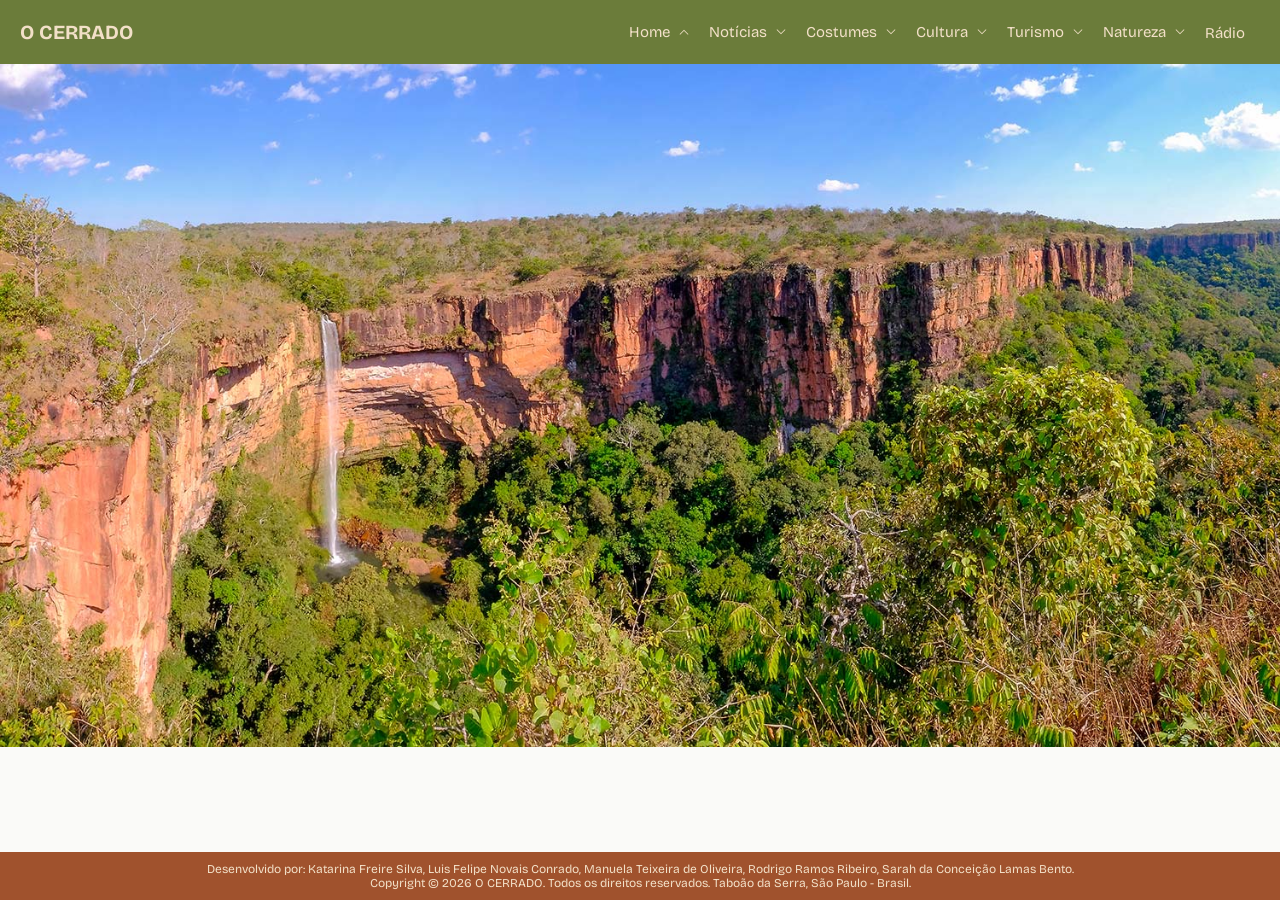
==== index.html @ b0bc5bcd "Dei um nome para o site." ====
<!DOCTYPE html>
<html lang="en">
<head>
    <meta charset="UTF-8">
    <meta name="viewport" content="width=device-width, initial-scale=1.0">
    <link rel="stylesheet" href="https://fonts.googleapis.com/css2?family=Material+Symbols+Outlined:opsz,wght,FILL,GRAD@20..48,100..700,0..1,-50..200&icon_names=keyboard_arrow_down" />
    <link rel="stylesheet" href="style.css">
    <title>O CERRADO</title>
</head>
<body> 
    <header>
        <h1>O CERRADO</h1>
        <nav>            
            <div class="nav-item dropdown">
                <button class="dropdown-toggle">
                    Home <span class="material-symbols-outlined"> keyboard_arrow_down </span>
                </button>
                <div class="dropdown-menu">
                    <a href="./index.html#home-centroOeste">Centro-Oeste</a>
                    <a href="./index.html#home-historia">História</a>
                    <a href="./index.html#home-curiosidades">Curiosidades</a>
                    <a href="./index.html#home-grandesNomes">Grandes Nomes</a>
                </div>
            </div>

            <div class="nav-item dropdown">
                <button class="dropdown-toggle">
                    Notícias <span class="material-symbols-outlined"> keyboard_arrow_down </span>
                </button>
                <div class="dropdown-menu">
                    <a href="./html/noticias.html#noticias-politica">Política</a>
                    <a href="./html/noticias.html#noticias-economia">Economia</a>
                    <a href="./html/noticias.html#noticias-meioAmbiente">Meio Ambiente</a>
                    <a href="./html/noticias.html#noticias-agropecuaria">Agropecuária</a>
                </div>
            </div>

            <div class="nav-item dropdown">
                <button class="dropdown-toggle">
                    Costumes <span class="material-symbols-outlined"> keyboard_arrow_down </span>
                </button>
                <div class="dropdown-menu">
                    <a href="./html/costumes.html#costumes-girias">Gírias Tradicionais</a>
                    <a href="./html/costumes.html#costumes-lingua">Influências Linguísticas</a>
                    <a href="./html/costumes.html#costumes-festas">Festas Tradicionais</a>
                    <a href="./html/costumes.html#costumes-religiao">Religião</a>
                    <a href="./html/costumes.html#costumes-esporte">Esporte</a>
                </div>
            </div>

            <div class="nav-item dropdown">
                <button class="dropdown-toggle">
                    Cultura <span class="material-symbols-outlined"> keyboard_arrow_down </span>
                </button>
                <div class="dropdown-menu">
                    <a href="./html/cultura.html#cultura-musica">Música</a>
                    <a href="./html/cultura.html#cultura-danca">Danças Típicas</a>
                    <a href="./html/cultura.html#cultura-gastronomia">Gastronomia</a>
                    <a href="./html/cultura.html#cultura-artesanato">Artesanato</a>
                    <a href="./html/cultura.html#cultura-literatura">Literatura</a>
                    <a href="./html/cultura.html#cultura-folclore">Folclore e Lendas</a>
                </div>
            </div>

            <div class="nav-item dropdown">
                <button class="dropdown-toggle">
                    Turismo <span class="material-symbols-outlined"> keyboard_arrow_down </span>
                </button>
                <div class="dropdown-menu">
                    <a href="./html/turismo.html#turismo-roteiros">Roteiros</a>
                    <a href="./html/turismo.html#turismo-hospedagem">Hospedagem</a>
                    <a href="./html/turismo.html#turismo-eventos">Eventos</a>
                </div>
            </div>

            <div class="nav-item dropdown">
                <button class="dropdown-toggle">
                    Natureza <span class="material-symbols-outlined"> keyboard_arrow_down </span>
                </button>
                <div class="dropdown-menu align-right">
                    <a href="./html/natureza.html#natureza-fauna">Fauna</a>
                    <a href="./html/natureza.html#natureza-flora">Flora</a>
                    <a href="./html/natureza.html#natureza-parques">Parques e Reservas</a>
                    <a href="./html/natureza.html#natureza-preservacao">Preservação</a>
                </div>
            </div>

            <div class="nav-item">
                <a href="./html/radio.html#radio">Rádio</a>
            </div>
        </nav>
    </header>

    <img src="./image/abertura-home.jpg" class="abertura-home">
    

    <audio id="audio-player"></audio>

    <footer>
        
        <p>
            Desenvolvido por: Katarina Freire Silva, Luis Felipe Novais Conrado, Manuela Teixeira de Oliveira, Rodrigo Ramos Ribeiro, Sarah da Conceição Lamas Bento.
        </p>
        <p>
            Copyright © 2026 O CERRADO. Todos os direitos reservados. Taboão da Serra, São Paulo - Brasil.
        </p>
    </footer>
</body>
</html>
<script src="script.js"></script>
---- style.css ----
@import url('https://fonts.googleapis.com/css2?family=Bricolage+Grotesque:opsz,wght@12..96,200..800&display=swap');
.bricolage-grotesque {
  font-family: "Bricolage Grotesque", sans-serif;
  font-optical-sizing: auto;
  font-style: normal;
  font-variation-settings:
    "wdth" 100;
}


/* ================================================================
   PALETA DE CORES — SITE DO CENTRO-OESTE
   ================================================================ */

:root {
    --cor-siena:        #A0522D;
    --cor-terracota:    #C1440E;
    --cor-ocre:         #C8923A;
    --cor-mostarda:     #D4A017;
    --cor-areia:        #F2E0C8;

    --cor-verde-oliva:  #6B7C3A;
    --cor-verde-musgo:  #4A5E2F;
    --cor-verde-claro:  #8FA84E;
    --cor-verde-menta:  #C5D89A;

    --cor-azul-ceu:     #4A90C4;
    --cor-azul-profundo:#2C6A9A;
    --cor-azul-claro:   #A8D4F0;
    --cor-azul-mist:    #D6ECFA;

    --cor-laranja:      #E8732A;
    --cor-laranja-suave:#F0A56A;
    --cor-amarelo:      #F5C400;
    --cor-amarelo-palha:#FAE29A;

    --cor-texto-escuro: #1E1E1E;
    --cor-texto-medio:  #4A4A4A;
    --cor-texto-suave:  #7A7A7A;
    --cor-fundo-neutro: #FAFAF8;
    --cor-divisor:      #E0D5C5;
}


/* ------------------- CSS Geral para o site do Centro-Oeste ------------------*/

* {
    margin: 0;
    padding: 0;
    border: 0;
    box-sizing: border-box;
    font-family: "Bricolage Grotesque", sans-serif;
}

.material-symbols-outlined {
    font-variation-settings:
        'FILL' 0,
        'wght' 200,
        'GRAD' 0,
        'opsz' 30;
    font-size: 20px;
    transition: transform 0.25s ease;
    vertical-align: middle;
}

html, body {
    min-height: 100%;
}

body {
    display: flex;
    flex-direction: column;
    min-height: 100vh;
    background-color: var(--cor-fundo-neutro);
    color: var(--cor-texto-escuro);
}

/* Header e Footer */

header {
    display: flex;
    flex-direction: row;
    padding: 20px;
    background-color: var(--cor-verde-oliva);
    justify-content: space-between;
    position: relative;
}

footer {
    display: flex;
    flex-direction: column;
    align-items: center;
    background-color: var(--cor-siena);
    color: var(--cor-areia);
    padding: 10px;
    width: 100%;
    font-size: 12px;
    margin-top: auto;
}

/* Estilização de tags padrão */

a {
    text-decoration: none;
    font-size: 15px;
    margin-inline-end: 15px;
    color: var(--cor-areia);
}

h1 {
    font-size: 20px;
    color: var(--cor-areia);
}

/* Nav */

nav {
    display: flex;
    flex-direction: row;
    align-items: center;
}

.nav-item {
    position: relative;
}

.dropdown-toggle {
    background: none;
    cursor: pointer;
    text-decoration: none;
    font-size: 15px;
    margin-inline-end: 15px;
    font-family: inherit;
    color: var(--cor-areia);
    display: flex;
    align-items: center;
    gap: 4px;
}


/* Gira ao passar o mouse */
.dropdown:hover .dropdown-toggle .material-symbols-outlined {
    transform: rotate(180deg);
}

/* Gira ao clicar (classe adicionada pelo JS) */
.dropdown.active .dropdown-toggle .material-symbols-outlined {
    transform: rotate(180deg);
}

.dropdown.pagina-atual .dropdown-toggle .material-symbols-outlined {
    transform: rotate(180deg);
}

/* Menu suspenso */

.dropdown-menu {
    display: flex;
    flex-direction: column;
    position: absolute;
    top: 100%;
    left: 0;
    background-color: var(--cor-fundo-neutro);
    min-width: 200px;
    box-shadow: 0 4px 8px rgba(0, 0, 0, 0.15);
    border-radius: 4px;
    overflow: hidden;
    z-index: 10;
    opacity: 0;
    visibility: hidden;
    transform: translateY(-10px);
    transition: opacity 0.3s ease, transform 0.3s ease, visibility 0.3s;
}

.dropdown.active .dropdown-menu,
.dropdown:hover .dropdown-menu {
    opacity: 1;
    visibility: visible;
    transform: translateY(0);
}

.dropdown-menu a {
    color: var(--cor-texto-escuro);
    padding: 10px 15px;
    margin-inline-end: 0;
    font-size: 14px;
    transition: background-color 0.2s ease;
}

.dropdown-menu a:hover {
    background-color: var(--cor-verde-menta);
    color: var(--cor-verde-musgo);
}

.dropdown-menu.align-right {
    left: auto;
    right: 0;
}


/* ------------------------------ CSS DO TURISMO ------------------------------*/

section {
    width: 90%;
    align-items: center;
    margin: 0 auto;
}

#map {
    width: 100%;
    height: 400px;
    border-radius: 8px;
    margin-block: 20px;
    z-index: 0;
}

.map-search {
    display: flex;
    gap: 10px;
    margin-block: 15px;
}

.map-search input {
    flex: 1;
    padding: 10px;
    border: 1px solid var(--cor-divisor);
    border-radius: 6px;
    font-size: 14px;
    background-color: var(--cor-fundo-neutro);
    color: var(--cor-texto-escuro);
}

.map-search button {
    padding: 10px 20px;
    background-color: var(--cor-verde-claro);
    color: var(--cor-fundo-neutro);
    border-radius: 6px;
    cursor: pointer;
    font-weight: bold;
    transition: background-color 0.2s ease;
}

.map-search button:hover {
    background-color: var(--cor-verde-musgo);
}

.destinos-grid {
    display: grid;
    grid-template-columns: repeat(auto-fit, minmax(220px, 1fr));
    gap: 20px;
    margin-block: 20px;
}

.destino-card {
    cursor: pointer;
    border-radius: 8px;
    overflow: hidden;
    box-shadow: 0 2px 6px rgba(0, 0, 0, 0.15);
    transition: transform 0.2s ease, box-shadow 0.2s ease;
    background-color: var(--cor-fundo-neutro);
}

.destino-card:hover {
    transform: translateY(-4px);
    box-shadow: 0 6px 12px rgba(0, 0, 0, 0.2);
}

.destino-card img {
    width: 100%;
    height: 130px;
    object-fit: cover;
    display: block;
}

.destino-info {
    padding: 10px 12px;
}

.destino-info h4 {
    font-size: 15px;
    margin-bottom: 4px;
    color: var(--cor-texto-escuro);
}

.destino-info p {
    font-size: 13px;
    color: var(--cor-texto-medio);
}

.destino-card.active {
    outline: 3px solid var(--cor-laranja);
}


/* ------------------------------- CSS DO RÁDIO -------------------------------*/

#radio {
    text-align: center;
}

.radio-layout {
    display: flex;
    flex-direction: row;
    align-items: flex-start;
    justify-content: center;
    gap: 40px;
    margin-block: 30px;
    flex-wrap: wrap;
}

.radio-player {
    display: flex;
    flex-direction: column;
    align-items: center;
    gap: 20px;
    flex: 1 1 350px;
}

.disco-wrapper {
    width: 550px;
    height: 550px;
    display: flex;
    align-items: center;
    justify-content: center;
}

.disco {
    width: 500px;
    height: 500px;
    border-radius: 50%;
    background: repeating-radial-gradient(
        circle,
        #222 1.5px,
        #222 4px,
        #444 5px,
        #222 6px
    );
    display: flex;
    align-items: center;
    justify-content: center;
    box-shadow: 0 4px 15px rgba(0, 0, 0, 0.3);
    animation: girar 4s linear infinite;
    animation-play-state: paused;
}

.disco.tocando {
    animation-play-state: running;
}

.disco-furo {
    width: 30px;
    height: 30px;
    background-color: var(--cor-ocre);
    border-radius: 50%;
    border: 4px solid var(--cor-areia);
}

@keyframes girar {
    from { transform: rotate(0deg); }
    to   { transform: rotate(360deg); }
}

.musica-info h3 {
    font-size: 22px;
    margin-bottom: 5px;
    color: var(--cor-texto-escuro);
}

.musica-info p {
    font-size: 14px;
    color: var(--cor-texto-medio);
}

.player-controls {
    display: flex;
    gap: 15px;
    align-items: center;
}

.player-controls button {
    background-color: var(--cor-verde-oliva);
    color: var(--cor-areia);
    border-radius: 50%;
    width: 50px;
    height: 50px;
    font-size: 18px;
    cursor: pointer;
    transition: background-color 0.2s ease;
}

.player-controls button:hover {
    background-color: var(--cor-verde-musgo);
}

#btn-play {
    width: 60px;
    height: 60px;
    font-size: 22px;
    background-color: var(--cor-laranja);
}

#btn-play:hover {
    background-color: var(--cor-terracota);
}

.progress-container {
    display: flex;
    align-items: center;
    gap: 10px;
    width: 100%;
    max-width: 400px;
}

.progress-container input[type="range"] {
    flex: 1;
    cursor: pointer;
    accent-color: var(--cor-laranja);
}

.progress-container span {
    font-size: 12px;
    min-width: 35px;
    color: var(--cor-texto-medio);
}

.volume-container {
    display: flex;
    align-items: center;
    gap: 10px;
}

.volume-container input[type="range"] {
    cursor: pointer;
    accent-color: var(--cor-verde-claro);
}

.radio-filtros {
    flex: 1 1 350px;
    max-width: 450px;
}

.filtro-grupo {
    display: flex;
    flex-wrap: wrap;
    gap: 10px;
    align-items: center;
    justify-content: center;
    margin-bottom: 20px;
}

.filtro-grupo select {
    padding: 8px 12px;
    border: 1px solid var(--cor-divisor);
    border-radius: 6px;
    font-size: 14px;
    background-color: var(--cor-fundo-neutro);
    color: var(--cor-texto-escuro);
}

.filtro-grupo button {
    padding: 8px 16px;
    background-color: var(--cor-verde-claro);
    color: var(--cor-fundo-neutro);
    border-radius: 6px;
    cursor: pointer;
    font-weight: bold;
    transition: background-color 0.2s ease;
}

.filtro-grupo button:hover {
    background-color: var(--cor-verde-musgo);
}

.lista-musicas-wrapper {
    max-height: 480px;
    overflow-y: auto;
    border: 1px solid var(--cor-divisor);
    border-radius: 8px;
    padding: 10px;
    scrollbar-width: thin;
    scrollbar-color: var(--cor-ocre) var(--cor-areia);
}

.lista-musicas-wrapper::-webkit-scrollbar {
    width: 8px;
}

.lista-musicas-wrapper::-webkit-scrollbar-track {
    background: var(--cor-areia);
    border-radius: 8px;
}

.lista-musicas-wrapper::-webkit-scrollbar-thumb {
    background-color: var(--cor-ocre);
    border-radius: 8px;
}

#lista-musicas {
    list-style: none;
    display: flex;
    flex-direction: column;
    gap: 8px;
}

#lista-musicas li {
    padding: 12px 15px;
    background-color: var(--cor-areia);
    border-radius: 6px;
    cursor: pointer;
    display: flex;
    justify-content: space-between;
    transition: background-color 0.2s ease;
    font-size: 14px;
    color: var(--cor-texto-escuro);
}

#lista-musicas li:hover {
    background-color: var(--cor-verde-menta);
    color: var(--cor-verde-musgo);
}

#lista-musicas li.tocando-agora {
    background-color: var(--cor-ocre);
    color: var(--cor-fundo-neutro);
    font-weight: bold;
}

.tocando-agora-fixo {
    display: flex;
    align-items: center;
    gap: 12px;
    background-color: var(--cor-verde-oliva);
    border-radius: 8px;
    padding: 12px 15px;
    margin-bottom: 12px;
    box-shadow: 0 2px 6px rgba(0, 0, 0, 0.15);
}

.tocando-agora-icone {
    font-size: 22px;
    animation: pulsar 1.5s ease-in-out infinite;
}

@keyframes pulsar {
    0%, 100% { transform: scale(1); }
    50%       { transform: scale(1.2); }
}

.tocando-agora-texto {
    display: flex;
    flex-direction: column;
    text-align: left;
    overflow: hidden;
}

.tocando-agora-texto strong {
    font-size: 14px;
    color: var(--cor-areia);
    white-space: nowrap;
    overflow: hidden;
    text-overflow: ellipsis;
}

.tocando-agora-texto span {
    font-size: 12px;
    color: var(--cor-verde-menta);
}
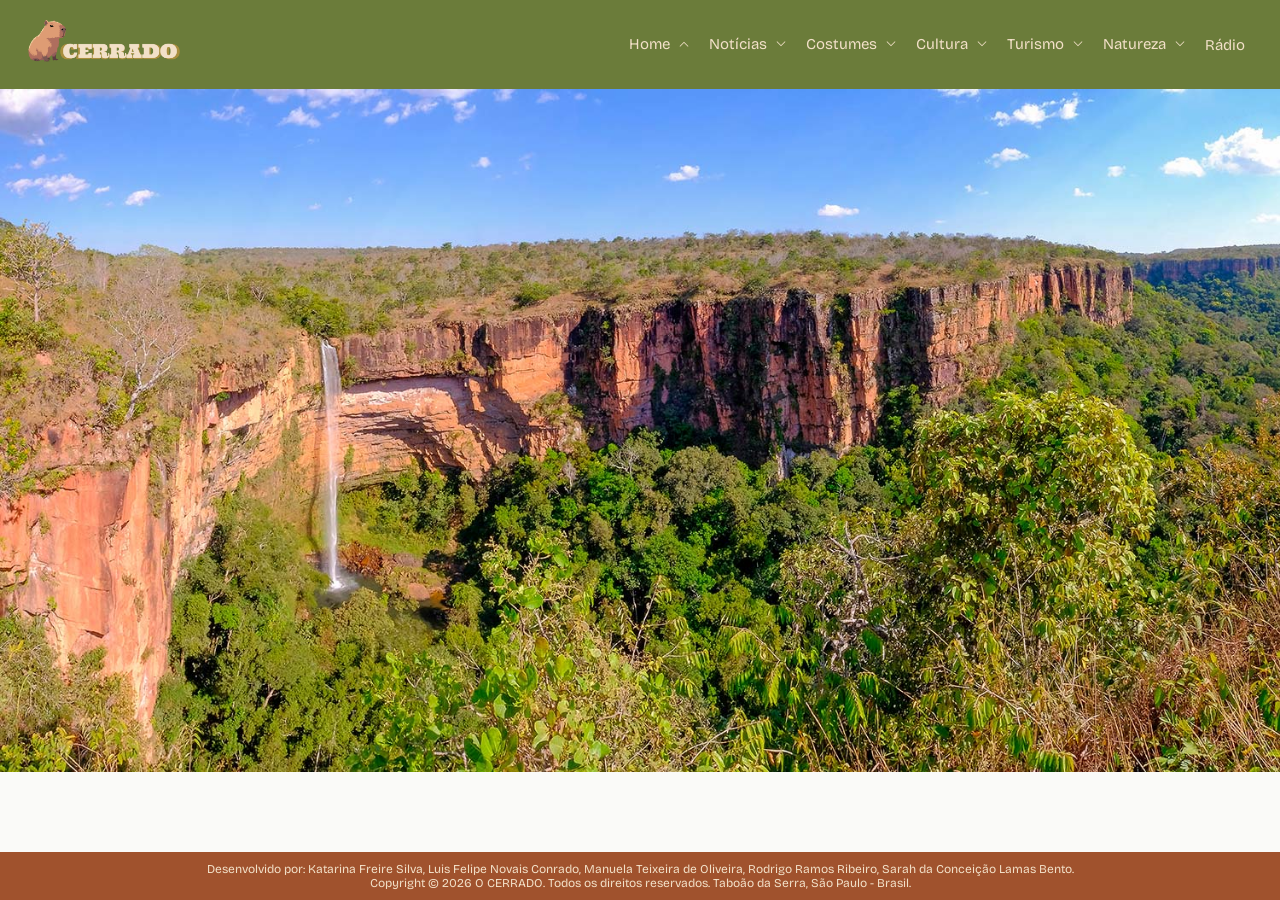
==== commit 550ef282: "Coloquei a logo na header." ====
--- a/index.html
+++ b/index.html
@@ -9,7 +9,7 @@
 </head>
 <body> 
     <header>
-        <h1>O CERRADO</h1>
+        <img src="./image/logo.png" alt="Logo" class="logo">
         <nav>            
             <div class="nav-item dropdown">
                 <button class="dropdown-toggle">
--- a/style.css
+++ b/style.css
@@ -51,6 +51,10 @@
     border: 0;
     box-sizing: border-box;
     font-family: "Bricolage Grotesque", sans-serif;
+}
+
+.logo{
+    width: 200px;
 }
 
 .material-symbols-outlined {
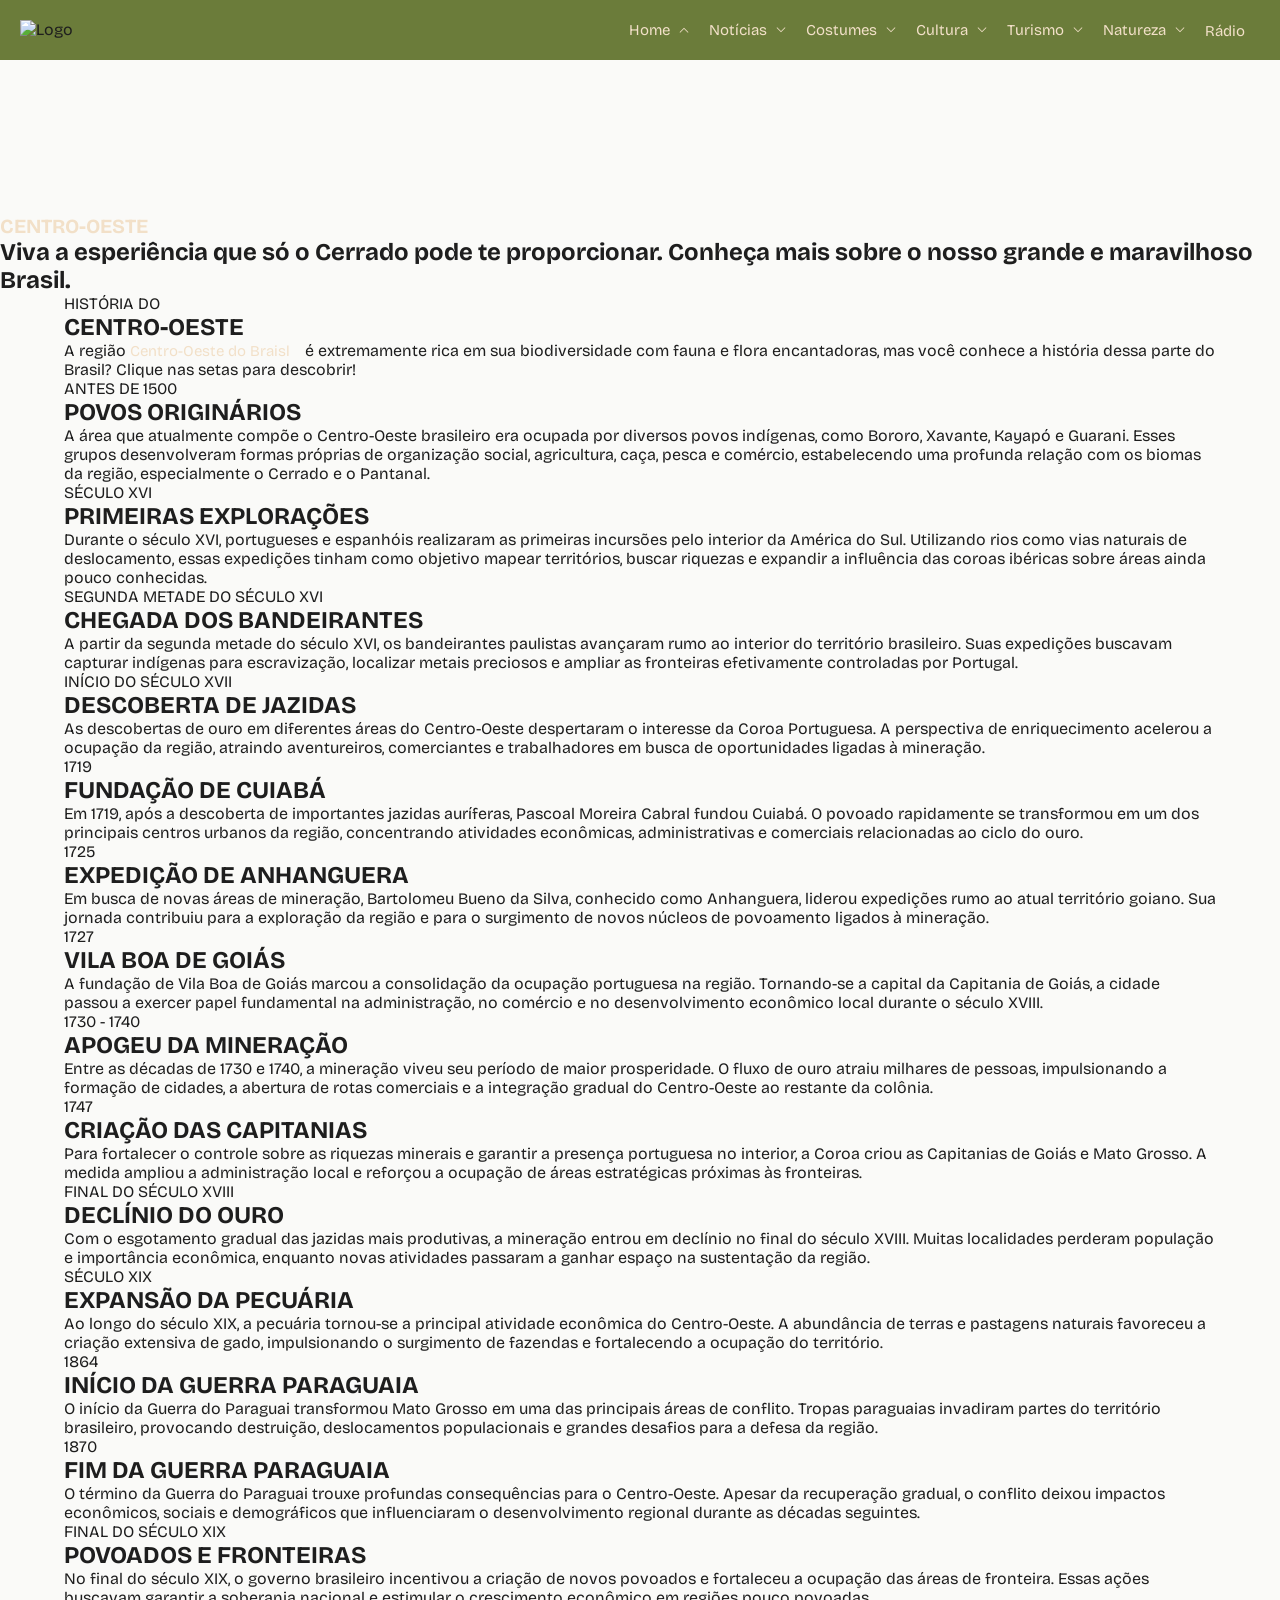
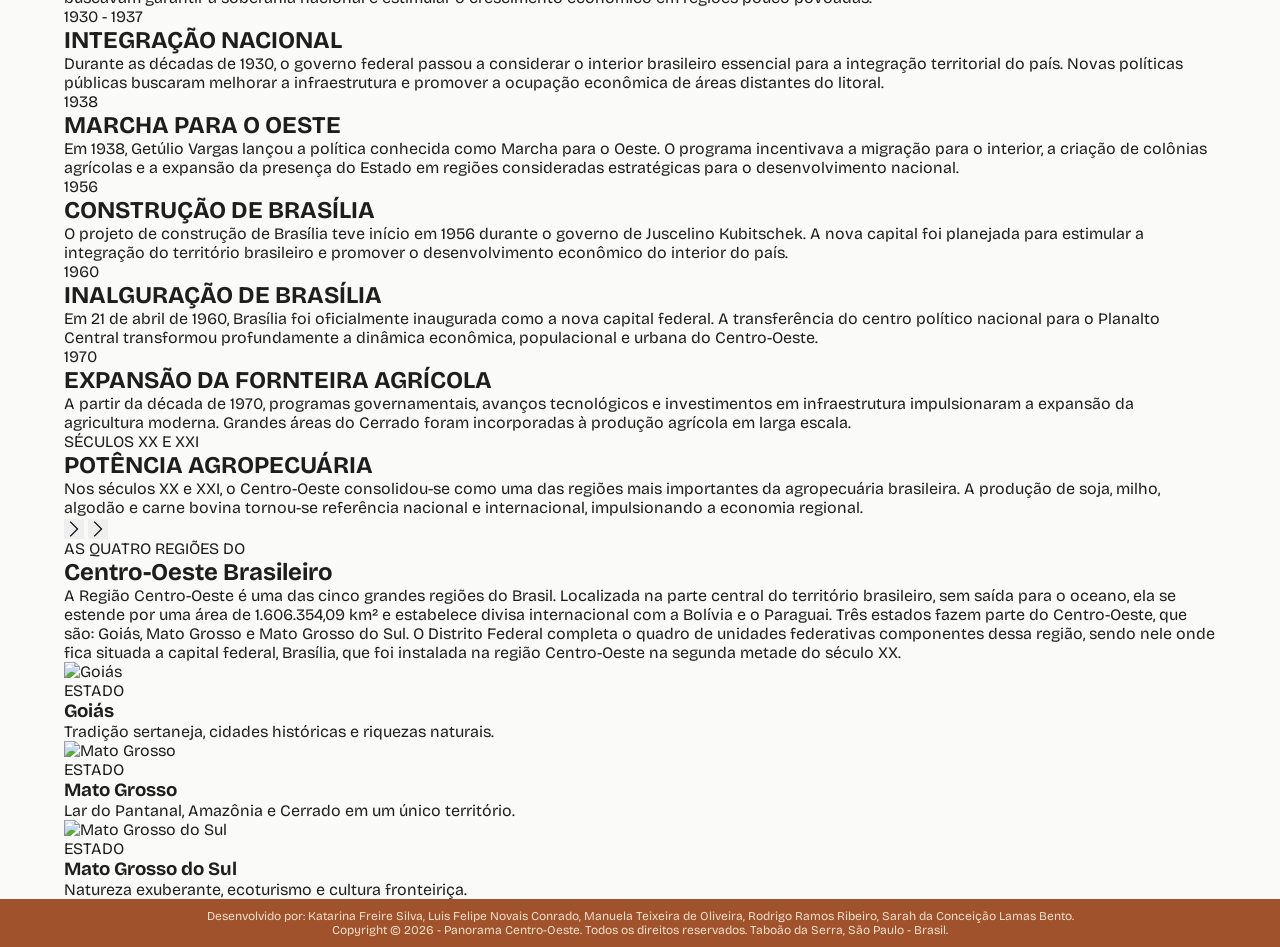
==== commit 7967e2e2: "Panorama Centro-Oeste" ====
--- a/index.html
+++ b/index.html
@@ -3,23 +3,23 @@
 <head>
     <meta charset="UTF-8">
     <meta name="viewport" content="width=device-width, initial-scale=1.0">
-    <link rel="stylesheet" href="https://fonts.googleapis.com/css2?family=Material+Symbols+Outlined:opsz,wght,FILL,GRAD@20..48,100..700,0..1,-50..200&icon_names=keyboard_arrow_down" />
+    <link rel="stylesheet" href="https://fonts.googleapis.com/css2?family=Material+Symbols+Outlined"/>
+    <link rel="stylesheet" href="https://cdnjs.cloudflare.com/ajax/libs/animate.css/4.1.1/animate.min.css"/>
     <link rel="stylesheet" href="style.css">
-    <title>O CERRADO</title>
+    <title>Panorama Centro-Oeste</title>
 </head>
 <body> 
     <header>
-        <img src="./image/logo.png" alt="Logo" class="logo">
+        <img src="./image/logo-clara.png" alt="Logo" class="logo">
         <nav>            
             <div class="nav-item dropdown">
                 <button class="dropdown-toggle">
                     Home <span class="material-symbols-outlined"> keyboard_arrow_down </span>
                 </button>
                 <div class="dropdown-menu">
+                    <a href="./index.html#home-historia">História</a>
                     <a href="./index.html#home-centroOeste">Centro-Oeste</a>
-                    <a href="./index.html#home-historia">História</a>
                     <a href="./index.html#home-curiosidades">Curiosidades</a>
-                    <a href="./index.html#home-grandesNomes">Grandes Nomes</a>
                 </div>
             </div>
 
@@ -91,8 +91,444 @@
         </nav>
     </header>
 
-    <img src="./image/abertura-home.jpg" class="abertura-home">
-    
+    <div class="abertura-container">
+        <video
+            id="video-home"
+            src="./video/aberuta-home.mp4"
+            class="abertura-home"
+            autoplay
+            muted
+            playsinline>
+        </video>
+
+        <div class="abertura-overlay"></div>
+        
+        <div class="introducao">
+            <h1 class="animate_animated animate__fadeInUp">CENTRO-OESTE</h1>
+            <h2>Viva a esperiência que só o Cerrado pode te proporcionar. Conheça mais sobre o nosso grande e maravilhoso Brasil.</h2>
+        </div>
+        
+    </div>
+
+    <section id="home-historia" class="home-historia">
+
+        <div class="historia-slide ativo"
+            style="background-image: url('./image/historia-1.webp');">
+
+            <div class="historia-overlay"></div>
+
+            <div class="historia-conteudo">
+                <span class="historia-periodo"> HISTÓRIA DO </span>
+
+                <h2> CENTRO-OESTE </h2>
+
+                <p>
+                    A região <a href="https://brasilescola.uol.com.br/brasil/regiao-centro-oeste.htm">Centro-Oeste do Braisl</a>é extremamente rica em sua biodiversidade com fauna e flora encantadoras, mas você conhece a história dessa parte do Brasil? Clique nas setas para descobrir!
+                </p>
+            </div>
+        </div>
+
+        <div class="historia-slide"
+            style="background-image: url('./image/historia-2.webp');">
+
+            <div class="historia-overlay"></div>
+
+            <div class="historia-conteudo">
+                <span class="historia-periodo"> ANTES DE 1500 </span>
+
+                <h2> POVOS ORIGINÁRIOS </h2>
+
+                <p>
+                    A área que atualmente compõe o Centro-Oeste brasileiro era ocupada por diversos povos indígenas, como Bororo, Xavante, Kayapó e Guarani. Esses grupos desenvolveram formas próprias de organização social, agricultura, caça, pesca e comércio, estabelecendo uma profunda relação com os biomas da região, especialmente o Cerrado e o Pantanal.
+                </p>
+            </div>
+        </div>
+
+        <div class="historia-slide"
+            style="background-image: url('./image/historia-3.png');">
+
+            <div class="historia-overlay"></div>
+
+            <div class="historia-conteudo">
+                <span class="historia-periodo"> SÉCULO XVI </span>
+
+                <h2> PRIMEIRAS EXPLORAÇÕES </h2>
+
+                <p>
+                    Durante o século XVI, portugueses e espanhóis realizaram as primeiras incursões pelo interior da América do Sul. Utilizando rios como vias naturais de deslocamento, essas expedições tinham como objetivo mapear territórios, buscar riquezas e expandir a influência das coroas ibéricas sobre áreas ainda pouco conhecidas.
+                </p>
+            </div>
+        </div>
+
+        <div class="historia-slide"
+            style="background-image: url('./image/historia-4.jpg');">
+
+            <div class="historia-overlay"></div>
+
+            <div class="historia-conteudo">
+                <span class="historia-periodo"> SEGUNDA METADE DO SÉCULO XVI </span>
+
+                <h2> CHEGADA DOS BANDEIRANTES </h2>
+
+                <p>
+                    A partir da segunda metade do século XVI, os bandeirantes paulistas avançaram rumo ao interior do território brasileiro. Suas expedições buscavam capturar indígenas para escravização, localizar metais preciosos e ampliar as fronteiras efetivamente controladas por Portugal.
+                </p>
+            </div>
+        </div>
+
+        <div class="historia-slide"
+            style="background-image: url('./image/historia-5.jpg');">
+
+            <div class="historia-overlay"></div>
+
+            <div class="historia-conteudo">
+                <span class="historia-periodo"> INÍCIO DO SÉCULO XVII </span>
+
+                <h2> DESCOBERTA DE JAZIDAS </h2>
+
+                <p>
+                    As descobertas de ouro em diferentes áreas do Centro-Oeste despertaram o interesse da Coroa Portuguesa. A perspectiva de enriquecimento acelerou a ocupação da região, atraindo aventureiros, comerciantes e trabalhadores em busca de oportunidades ligadas à mineração.
+                </p>
+            </div>
+        </div>
+
+        <div class="historia-slide"
+            style="background-image: url('./image/historia-6.jpeg');">
+
+            <div class="historia-overlay"></div>
+
+            <div class="historia-conteudo">
+                <span class="historia-periodo"> 1719 </span>
+
+                <h2> FUNDAÇÃO DE CUIABÁ </h2>
+
+                <p>
+                    Em 1719, após a descoberta de importantes jazidas auríferas, Pascoal Moreira Cabral fundou Cuiabá. O povoado rapidamente se transformou em um dos principais centros urbanos da região, concentrando atividades econômicas, administrativas e comerciais relacionadas ao ciclo do ouro.
+                </p>
+            </div>
+        </div>
+
+        <div class="historia-slide"
+            style="background-image: url('./image/historia-7.jpg');">
+
+            <div class="historia-overlay"></div>
+
+            <div class="historia-conteudo">
+                <span class="historia-periodo"> 1725 </span>
+
+                <h2> EXPEDIÇÃO DE ANHANGUERA </h2>
+
+                <p>
+                    Em busca de novas áreas de mineração, Bartolomeu Bueno da Silva, conhecido como Anhanguera, liderou expedições rumo ao atual território goiano. Sua jornada contribuiu para a exploração da região e para o surgimento de novos núcleos de povoamento ligados à mineração.
+                </p>
+            </div>
+        </div>
+
+        <div class="historia-slide"
+            style="background-image: url('./image/historia-8.webp');">
+
+            <div class="historia-overlay"></div>
+
+            <div class="historia-conteudo">
+                <span class="historia-periodo"> 1727 </span>
+
+                <h2> VILA BOA DE GOIÁS </h2>
+
+                <p>
+                    A fundação de Vila Boa de Goiás marcou a consolidação da ocupação portuguesa na região. Tornando-se a capital da Capitania de Goiás, a cidade passou a exercer papel fundamental na administração, no comércio e no desenvolvimento econômico local durante o século XVIII.
+                </p>
+            </div>
+        </div>
+
+        <div class="historia-slide"
+            style="background-image: url('./image/historia-9.png');">
+
+            <div class="historia-overlay"></div>
+
+            <div class="historia-conteudo">
+                <span class="historia-periodo"> 1730 - 1740 </span>
+
+                <h2> APOGEU DA MINERAÇÃO </h2>
+
+                <p>
+                    Entre as décadas de 1730 e 1740, a mineração viveu seu período de maior prosperidade. O fluxo de ouro atraiu milhares de pessoas, impulsionando a formação de cidades, a abertura de rotas comerciais e a integração gradual do Centro-Oeste ao restante da colônia.
+                </p>
+            </div>
+        </div>
+
+        <div class="historia-slide"
+            style="background-image: url('./image/historia-10.webp');">
+
+            <div class="historia-overlay"></div>
+
+            <div class="historia-conteudo">
+                <span class="historia-periodo"> 1747 </span>
+
+                <h2> CRIAÇÃO DAS CAPITANIAS </h2>
+
+                <p>
+                    Para fortalecer o controle sobre as riquezas minerais e garantir a presença portuguesa no interior, a Coroa criou as Capitanias de Goiás e Mato Grosso. A medida ampliou a administração local e reforçou a ocupação de áreas estratégicas próximas às fronteiras.
+                </p>
+            </div>
+        </div>
+
+        <div class="historia-slide"
+            style="background-image: url('./image/historia-11.png');">
+
+            <div class="historia-overlay"></div>
+
+            <div class="historia-conteudo">
+                <span class="historia-periodo"> FINAL DO SÉCULO XVIII </span>
+
+                <h2> DECLÍNIO DO OURO </h2>
+
+                <p>
+                    Com o esgotamento gradual das jazidas mais produtivas, a mineração entrou em declínio no final do século XVIII. Muitas localidades perderam população e importância econômica, enquanto novas atividades passaram a ganhar espaço na sustentação da região.
+                </p>
+            </div>
+        </div>
+
+        <div class="historia-slide"
+            style="background-image: url('./image/historia-12.jpg');">
+
+            <div class="historia-overlay"></div>
+
+            <div class="historia-conteudo">
+                <span class="historia-periodo"> SÉCULO XIX </span>
+
+                <h2> EXPANSÃO DA PECUÁRIA </h2>
+
+                <p>
+                    Ao longo do século XIX, a pecuária tornou-se a principal atividade econômica do Centro-Oeste. A abundância de terras e pastagens naturais favoreceu a criação extensiva de gado, impulsionando o surgimento de fazendas e fortalecendo a ocupação do território.
+                </p>
+            </div>
+        </div>
+
+        <div class="historia-slide"
+            style="background-image: url('./image/historia-13.jpg');">
+
+            <div class="historia-overlay"></div>
+
+            <div class="historia-conteudo">
+                <span class="historia-periodo"> 1864 </span>
+
+                <h2> INÍCIO DA GUERRA PARAGUAIA </h2>
+
+                <p>
+                    O início da Guerra do Paraguai transformou Mato Grosso em uma das principais áreas de conflito. Tropas paraguaias invadiram partes do território brasileiro, provocando destruição, deslocamentos populacionais e grandes desafios para a defesa da região.
+                </p>
+            </div>
+        </div>
+
+        <div class="historia-slide"
+            style="background-image: url('./image/historia-14.jpg');">
+
+            <div class="historia-overlay"></div>
+
+            <div class="historia-conteudo">
+                <span class="historia-periodo"> 1870 </span>
+
+                <h2> FIM DA GUERRA PARAGUAIA </h2>
+
+                <p>
+                    O término da Guerra do Paraguai trouxe profundas consequências para o Centro-Oeste. Apesar da recuperação gradual, o conflito deixou impactos econômicos, sociais e demográficos que influenciaram o desenvolvimento regional durante as décadas seguintes.
+                </p>
+            </div>
+        </div>
+
+        <div class="historia-slide"
+            style="background-image: url('./image/historia-15.png');">
+
+            <div class="historia-overlay"></div>
+
+            <div class="historia-conteudo">
+                <span class="historia-periodo"> FINAL DO SÉCULO XIX </span>
+
+                <h2> POVOADOS E FRONTEIRAS </h2>
+
+                <p>
+                    No final do século XIX, o governo brasileiro incentivou a criação de novos povoados e fortaleceu a ocupação das áreas de fronteira. Essas ações buscavam garantir a soberania nacional e estimular o crescimento econômico em regiões pouco povoadas.
+                </p>
+            </div>
+        </div>
+
+        <div class="historia-slide"
+            style="background-image: url('./image/historia-16.webp');">
+
+            <div class="historia-overlay"></div>
+
+            <div class="historia-conteudo">
+                <span class="historia-periodo"> 1930 - 1937 </span>
+
+                <h2> INTEGRAÇÃO NACIONAL </h2>
+
+                <p>
+                    Durante as décadas de 1930, o governo federal passou a considerar o interior brasileiro essencial para a integração territorial do país. Novas políticas públicas buscaram melhorar a infraestrutura e promover a ocupação econômica de áreas distantes do litoral.
+                </p>
+            </div>
+        </div>
+
+        <div class="historia-slide"
+            style="background-image: url('./image/historia-17.jfif');">
+
+            <div class="historia-overlay"></div>
+
+            <div class="historia-conteudo">
+                <span class="historia-periodo"> 1938 </span>
+
+                <h2> MARCHA PARA O OESTE </h2>
+
+                <p>
+                    Em 1938, Getúlio Vargas lançou a política conhecida como Marcha para o Oeste. O programa incentivava a migração para o interior, a criação de colônias agrícolas e a expansão da presença do Estado em regiões consideradas estratégicas para o desenvolvimento nacional.
+                </p>
+            </div>
+        </div>
+
+        <div class="historia-slide"
+            style="background-image: url('./image/historia-18.jpg');">
+
+            <div class="historia-overlay"></div>
+
+            <div class="historia-conteudo">
+                <span class="historia-periodo"> 1956 </span>
+
+                <h2> CONSTRUÇÃO DE BRASÍLIA </h2>
+
+                <p>
+                    O projeto de construção de Brasília teve início em 1956 durante o governo de Juscelino Kubitschek. A nova capital foi planejada para estimular a integração do território brasileiro e promover o desenvolvimento econômico do interior do país.
+                </p>
+            </div>
+        </div>
+
+        <div class="historia-slide"
+            style="background-image: url('./image/historia-19.webp');">
+
+            <div class="historia-overlay"></div>
+
+            <div class="historia-conteudo">
+                <span class="historia-periodo"> 1960 </span>
+
+                <h2> INALGURAÇÃO DE BRASÍLIA </h2>
+
+                <p>
+                    Em 21 de abril de 1960, Brasília foi oficialmente inaugurada como a nova capital federal. A transferência do centro político nacional para o Planalto Central transformou profundamente a dinâmica econômica, populacional e urbana do Centro-Oeste.
+                </p>
+            </div>
+        </div>
+
+        <div class="historia-slide"
+            style="background-image: url('./image/historia-20.avif');">
+
+            <div class="historia-overlay"></div>
+
+            <div class="historia-conteudo">
+                <span class="historia-periodo"> 1970 </span>
+
+                <h2> EXPANSÃO DA FORNTEIRA AGRÍCOLA </h2>
+
+                <p>
+                    A partir da década de 1970, programas governamentais, avanços tecnológicos e investimentos em infraestrutura impulsionaram a expansão da agricultura moderna. Grandes áreas do Cerrado foram incorporadas à produção agrícola em larga escala.
+                </p>
+            </div>
+        </div>
+
+        <div class="historia-slide"
+            style="background-image: url('./image/historia-21.webp');">
+
+            <div class="historia-overlay"></div>
+
+            <div class="historia-conteudo">
+                <span class="historia-periodo"> SÉCULOS XX E XXI </span>
+
+                <h2> POTÊNCIA AGROPECUÁRIA </h2>
+
+                <p>
+                    Nos séculos XX e XXI, o Centro-Oeste consolidou-se como uma das regiões mais importantes da agropecuária brasileira. A produção de soja, milho, algodão e carne bovina tornou-se referência nacional e internacional, impulsionando a economia regional.
+                </p>
+            </div>
+        </div>
+
+        <!-- Adicione quantos slides quiser -->
+
+        <button class="historia-btn historia-anterior">
+            <span class="material-symbols-outlined"> arrow_forward_ios</span>
+        </button>
+
+        <button class="historia-btn historia-proximo">
+            <span class="material-symbols-outlined"> arrow_forward_ios</span>
+        </button>
+
+        <div class="historia-indicadores"></div>
+
+    </section>
+
+
+    <section id="home-centroOeste" class="home-centro-oeste">
+
+        <div class="titulo-secao">
+            <span class="subtitulo"> AS QUATRO REGIÕES DO </span>
+            <h2> Centro-Oeste Brasileiro </h2>
+
+            <p>
+                A Região Centro-Oeste é uma das cinco grandes regiões do Brasil. Localizada na parte central do território brasileiro, sem saída para o oceano, ela se estende por uma área de 1.606.354,09  km² e estabelece divisa internacional com a Bolívia e o Paraguai. Três estados fazem parte do Centro-Oeste, que são: Goiás, Mato Grosso e Mato Grosso do Sul. O Distrito Federal completa o quadro de unidades federativas componentes dessa região, sendo nele onde fica situada a capital federal, Brasília, que foi instalada na região Centro-Oeste na segunda metade do século XX.
+            </p>
+        </div>
+
+        <div class="estados-container">
+
+            <article class="estado-item">
+
+                <div class="estado-imagem">
+                    <img src="./image/Goias.png" alt="Goiás">
+                </div>
+
+                <div class="estado-texto">
+                    <span>ESTADO</span>
+                    <h3>Goiás</h3>
+
+                    <p>
+                        Tradição sertaneja, cidades históricas e riquezas naturais.
+                    </p>
+                </div>
+
+            </article>
+
+            <article class="estado-item invertido">
+
+                <div class="estado-imagem">
+                    <img src="./image/Mato-Grosso.png" alt="Mato Grosso">
+                </div>
+
+                <div class="estado-texto">
+                    <span>ESTADO</span>
+                    <h3>Mato Grosso</h3>
+
+                    <p>
+                        Lar do Pantanal, Amazônia e Cerrado em um único território.
+                    </p>
+                </div>
+
+            </article>
+
+            <article class="estado-item">
+
+                <div class="estado-imagem">
+                    <img src="./image/Mato-Grosso-do-Sul.png" alt="Mato Grosso do Sul">
+                </div>
+
+                <div class="estado-texto">
+                    <span>ESTADO</span>
+                    <h3>Mato Grosso do Sul</h3>
+
+                    <p>
+                        Natureza exuberante, ecoturismo e cultura fronteiriça.
+                    </p>
+                </div>
+
+            </article>
+
+        </div>
+    </section>
 
     <audio id="audio-player"></audio>
 
@@ -102,7 +538,7 @@
             Desenvolvido por: Katarina Freire Silva, Luis Felipe Novais Conrado, Manuela Teixeira de Oliveira, Rodrigo Ramos Ribeiro, Sarah da Conceição Lamas Bento.
         </p>
         <p>
-            Copyright © 2026 O CERRADO. Todos os direitos reservados. Taboão da Serra, São Paulo - Brasil.
+            Copyright © 2026 - Panorama Centro-Oeste. Todos os direitos reservados. Taboão da Serra, São Paulo - Brasil.
         </p>
     </footer>
 </body>
--- a/style.css
+++ b/style.css
@@ -54,7 +54,7 @@
 }
 
 .logo{
-    width: 200px;
+    width: 100px;
 }
 
 .material-symbols-outlined {
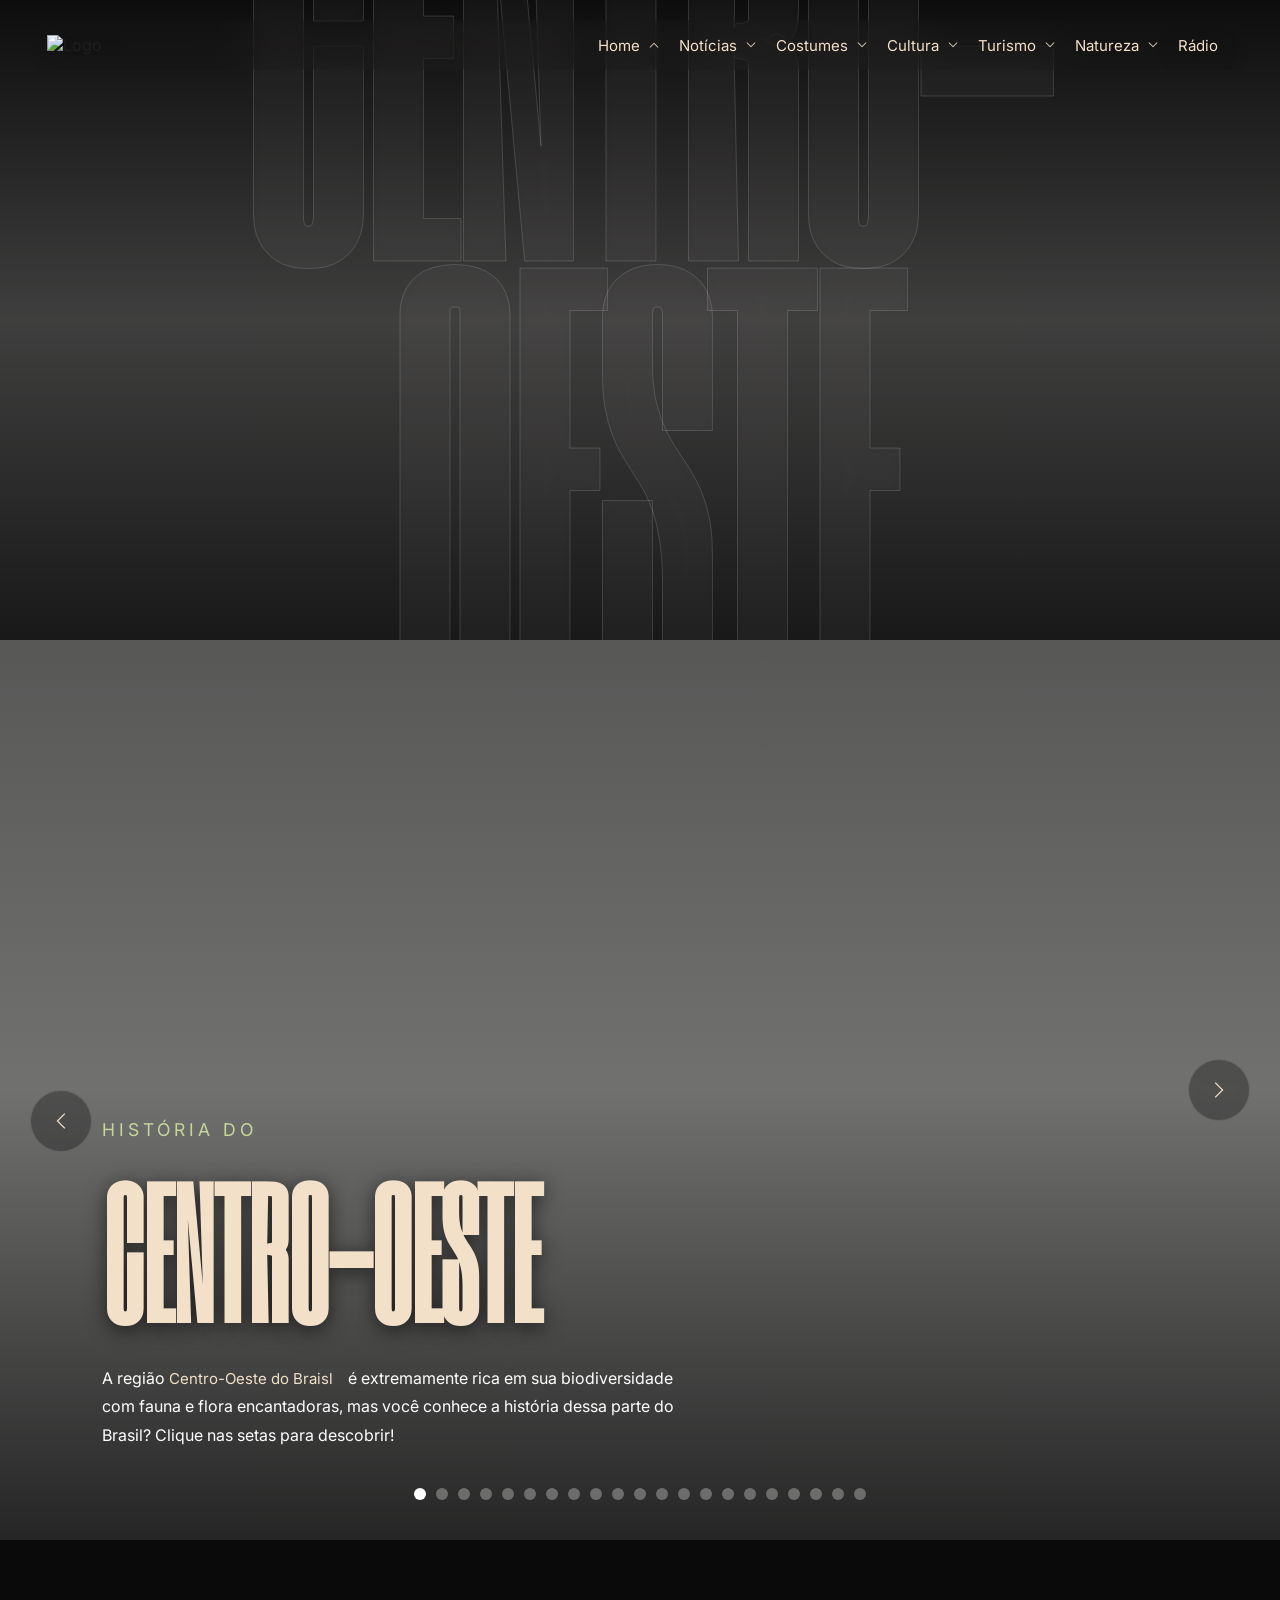
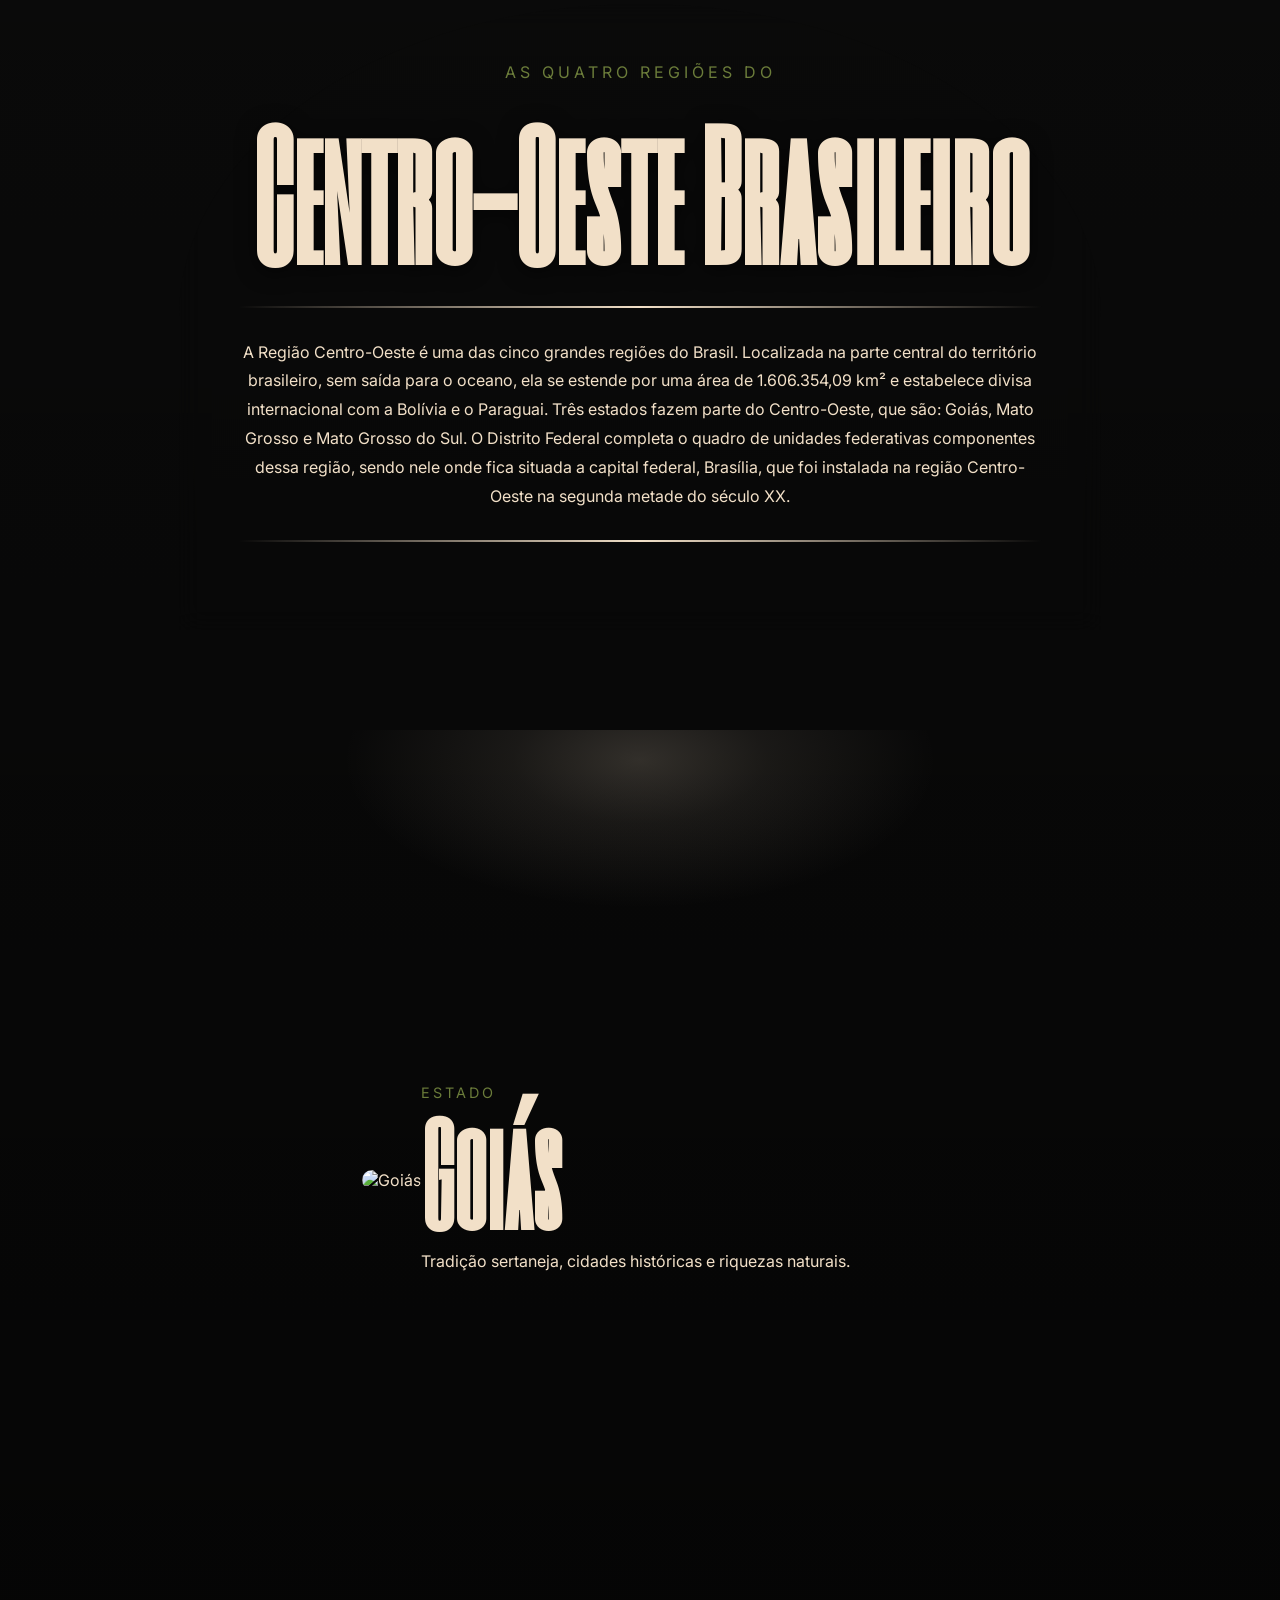
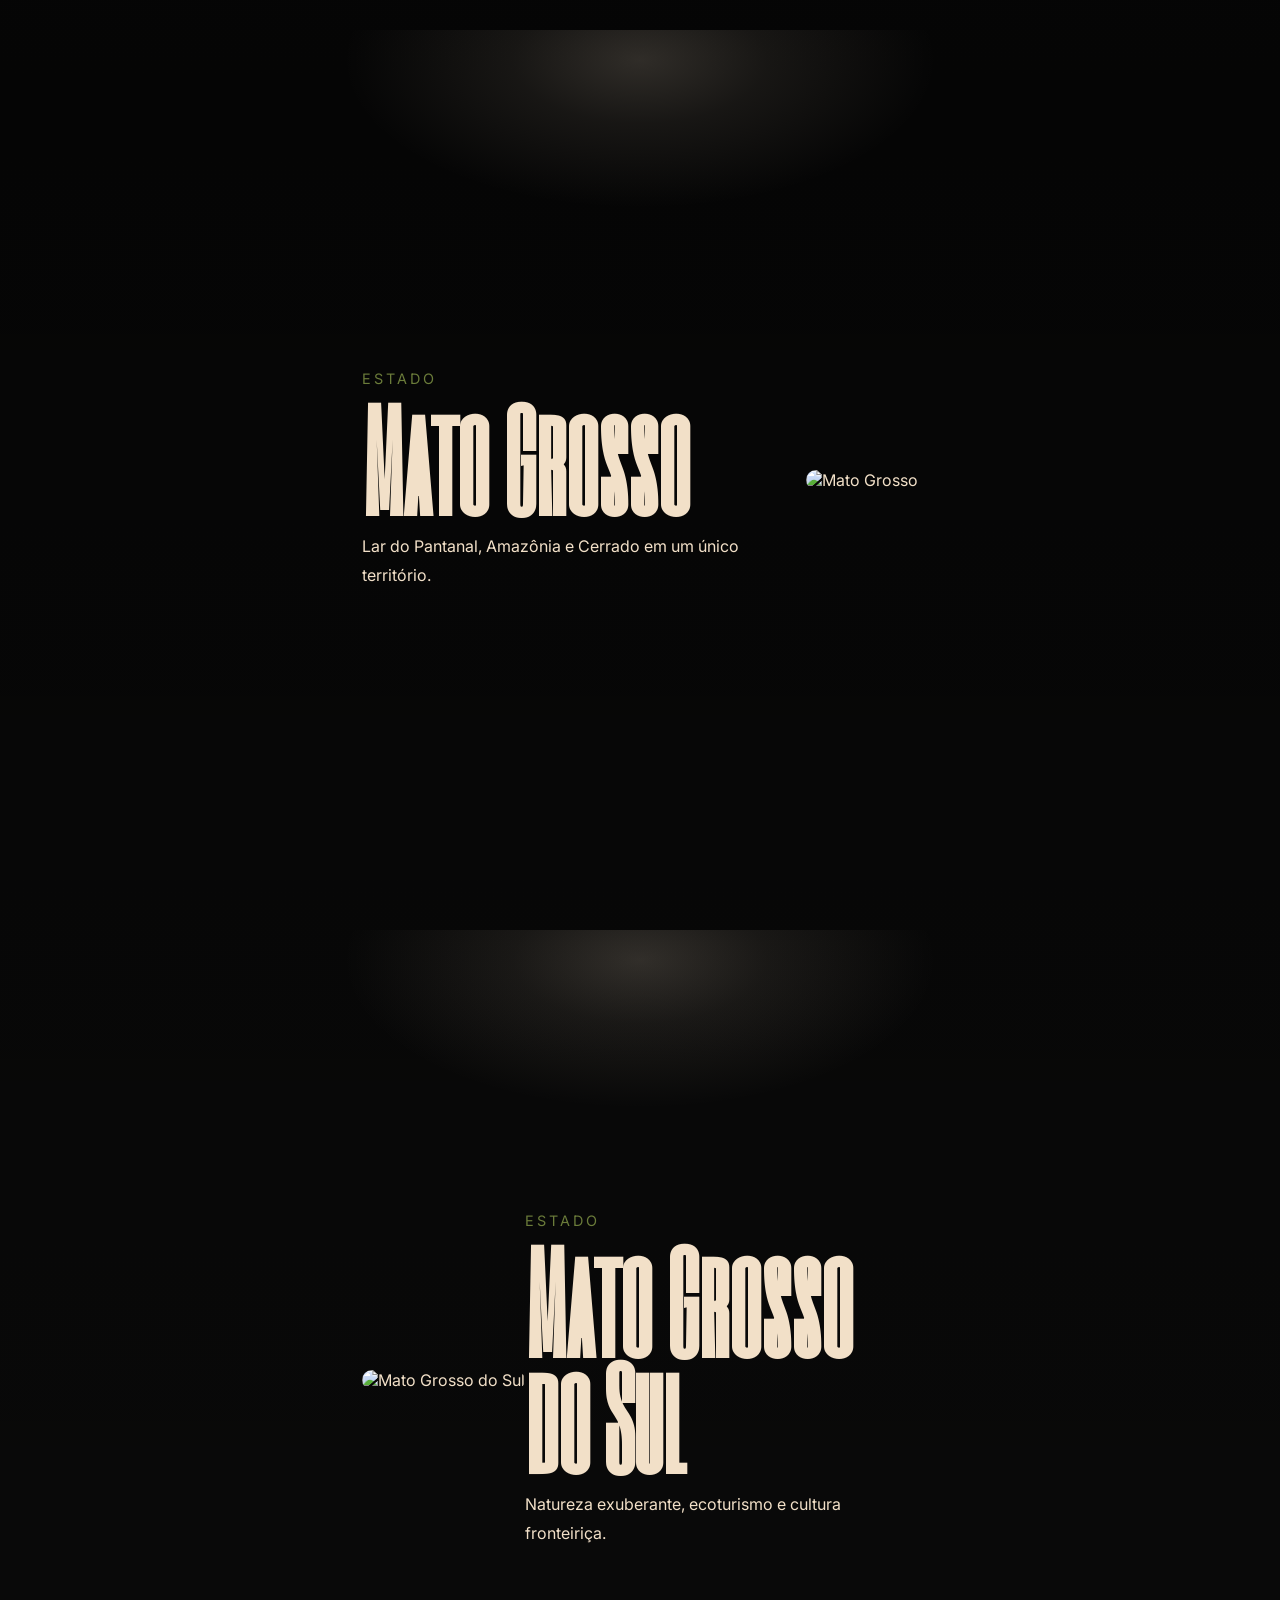
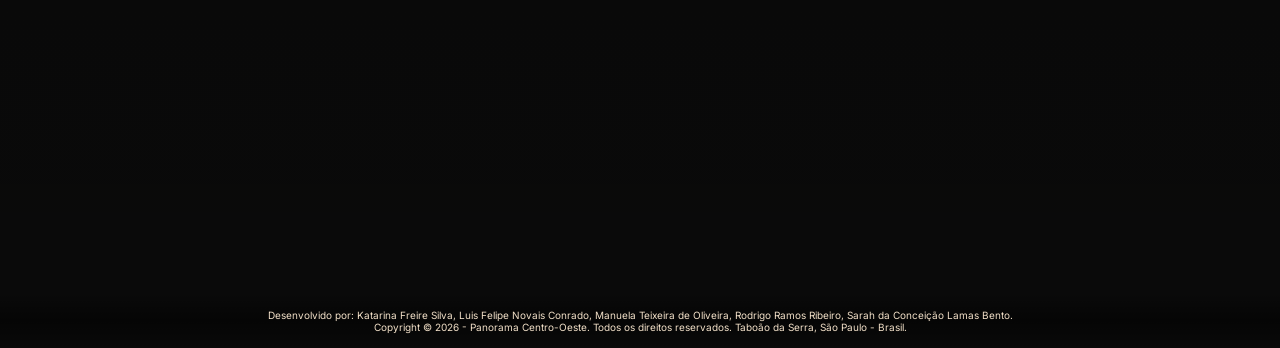
==== commit 92b1a8b2: "Problemas de javascript resolvidos." ====
--- a/index.html
+++ b/index.html
@@ -19,7 +19,6 @@
                 <div class="dropdown-menu">
                     <a href="./index.html#home-historia">História</a>
                     <a href="./index.html#home-centroOeste">Centro-Oeste</a>
-                    <a href="./index.html#home-curiosidades">Curiosidades</a>
                 </div>
             </div>
 
@@ -43,8 +42,6 @@
                     <a href="./html/costumes.html#costumes-girias">Gírias Tradicionais</a>
                     <a href="./html/costumes.html#costumes-lingua">Influências Linguísticas</a>
                     <a href="./html/costumes.html#costumes-festas">Festas Tradicionais</a>
-                    <a href="./html/costumes.html#costumes-religiao">Religião</a>
-                    <a href="./html/costumes.html#costumes-esporte">Esporte</a>
                 </div>
             </div>
 
@@ -53,10 +50,8 @@
                     Cultura <span class="material-symbols-outlined"> keyboard_arrow_down </span>
                 </button>
                 <div class="dropdown-menu">
-                    <a href="./html/cultura.html#cultura-musica">Música</a>
                     <a href="./html/cultura.html#cultura-danca">Danças Típicas</a>
                     <a href="./html/cultura.html#cultura-gastronomia">Gastronomia</a>
-                    <a href="./html/cultura.html#cultura-artesanato">Artesanato</a>
                     <a href="./html/cultura.html#cultura-literatura">Literatura</a>
                     <a href="./html/cultura.html#cultura-folclore">Folclore e Lendas</a>
                 </div>
@@ -69,7 +64,6 @@
                 <div class="dropdown-menu">
                     <a href="./html/turismo.html#turismo-roteiros">Roteiros</a>
                     <a href="./html/turismo.html#turismo-hospedagem">Hospedagem</a>
-                    <a href="./html/turismo.html#turismo-eventos">Eventos</a>
                 </div>
             </div>
 
@@ -80,8 +74,6 @@
                 <div class="dropdown-menu align-right">
                     <a href="./html/natureza.html#natureza-fauna">Fauna</a>
                     <a href="./html/natureza.html#natureza-flora">Flora</a>
-                    <a href="./html/natureza.html#natureza-parques">Parques e Reservas</a>
-                    <a href="./html/natureza.html#natureza-preservacao">Preservação</a>
                 </div>
             </div>
 
@@ -104,7 +96,7 @@
         <div class="abertura-overlay"></div>
         
         <div class="introducao">
-            <h1 class="animate_animated animate__fadeInUp">CENTRO-OESTE</h1>
+            <h1 class="animate__animated animate__fadeInUp">CENTRO-OESTE</h1>
             <h2>Viva a esperiência que só o Cerrado pode te proporcionar. Conheça mais sobre o nosso grande e maravilhoso Brasil.</h2>
         </div>
         
--- a/style.css
+++ b/style.css
@@ -1,11 +1,16 @@
-
-@import url('https://fonts.googleapis.com/css2?family=Bricolage+Grotesque:opsz,wght@12..96,200..800&display=swap');
-.bricolage-grotesque {
-  font-family: "Bricolage Grotesque", sans-serif;
+@import url('https://fonts.googleapis.com/css2?family=Inter:ital,opsz,wght@0,14..32,100..900;1,14..32,100..900&family=Six+Caps&display=swap');
+
+.inter {
+  font-family: "Inter", sans-serif;
   font-optical-sizing: auto;
   font-style: normal;
-  font-variation-settings:
-    "wdth" 100;
+}
+
+/* FONTE DO TÍTULO DA HOME (CENTRO-OESTE)*/
+.six-caps-regular {
+  font-family: "Six Caps", sans-serif;
+  font-weight: 400;
+  font-style: normal;
 }
 
 
@@ -50,11 +55,11 @@
     padding: 0;
     border: 0;
     box-sizing: border-box;
-    font-family: "Bricolage Grotesque", sans-serif;
+    font-family: "Inter", sans-serif;
 }
 
 .logo{
-    width: 100px;
+    width: 13%;
 }
 
 .material-symbols-outlined {
@@ -66,10 +71,12 @@
     font-size: 20px;
     transition: transform 0.25s ease;
     vertical-align: middle;
+    color: var(--cor-areia);
 }
 
 html, body {
     min-height: 100%;
+    overflow-x: hidden;
 }
 
 body {
@@ -80,27 +87,46 @@
     color: var(--cor-texto-escuro);
 }
 
+main.pagina-interna {
+    padding: 8rem 0;
+}
 /* Header e Footer */
 
 header {
     display: flex;
     flex-direction: row;
-    padding: 20px;
-    background-color: var(--cor-verde-oliva);
+    padding: 15px;
+    border-radius: 10px;
+    margin-block: 20px;
+    align-self: center;
+    width: 95%;
+    backdrop-filter: blur(20px);
+    -webkit-backdrop-filter: blur(20px);
     justify-content: space-between;
-    position: relative;
+    text-shadow: 0 4px 20px rgba(0,0,0,.6);
+    position: fixed;
+    top: 0;
+    left: 50%;
+    transform: translate(-50%);
+    z-index: 1000;
 }
 
 footer {
     display: flex;
     flex-direction: column;
     align-items: center;
-    background-color: var(--cor-siena);
+    background-color: var(--cor-texto-escuro);
+    background:
+        linear-gradient(
+            to bottom,
+            rgba(0, 0, 0, 0.96),
+            rgba(0, 0, 0,0.98),
+            rgba(0, 0, 0,0.96)
+        );
     color: var(--cor-areia);
-    padding: 10px;
+    padding: 15px;
     width: 100%;
-    font-size: 12px;
-    margin-top: auto;
+    font-size: 10px;
 }
 
 /* Estilização de tags padrão */
@@ -166,6 +192,13 @@
     top: 100%;
     left: 0;
     background-color: var(--cor-fundo-neutro);
+        background:
+        linear-gradient(
+            to bottom,
+            rgba(215, 235, 155, 0.05),
+            rgba(215, 235, 155,0.005),
+            rgba(215, 235, 155,0.30)
+        );
     min-width: 200px;
     box-shadow: 0 4px 8px rgba(0, 0, 0, 0.15);
     border-radius: 4px;
@@ -185,15 +218,22 @@
 }
 
 .dropdown-menu a {
-    color: var(--cor-texto-escuro);
+    color: var(--cor-areia);
     padding: 10px 15px;
     margin-inline-end: 0;
-    font-size: 14px;
+    font-size: 13px;
     transition: background-color 0.2s ease;
 }
 
 .dropdown-menu a:hover {
     background-color: var(--cor-verde-menta);
+        background:
+        linear-gradient(
+            to bottom,
+            rgba(197, 216, 154, 0.70),
+            rgba(197, 216, 154,0.90),
+            rgba(197, 216, 154,0.70)
+        );
     color: var(--cor-verde-musgo);
 }
 
@@ -202,72 +242,649 @@
     right: 0;
 }
 
+/* ------------------------------- CSS DA HOME --------------------------------*/
+
+
+.abertura-container {
+    position: relative;
+    width: 100%;
+    align-items: center;
+    overflow: hidden;
+}
+
+.abertura-home {
+    width: 100%;
+    display: block;
+    transform: scale(1);
+    transition: transform .1s linear;
+    animation: zoomSuave 15s ease-in-out infinite alternate;
+}
+
+
+.abertura-overlay {
+    position: absolute;
+    inset: 0;
+    z-index: 1;
+    pointer-events: none;
+
+    background:
+        linear-gradient(
+            to bottom,
+            rgba(0,0,0,0.95),
+            rgba(0,0,0,0.75),
+            rgba(0,0,0,0.90)
+        );
+}
+
+.introducao {
+    position: absolute;
+
+    top: 50%;
+    left: 50%;
+
+    transform: translate(-50%, -50%);
+
+    z-index: 2;
+
+    display: flex;
+    flex-direction: column;
+    align-items: center;
+
+    width: 100%;
+    text-align: center;
+}
+
+.introducao h1 {
+    font-family: "Six Caps", sans-serif;
+    font-size: 30rem;
+    line-height: 0.9;
+    color: rgba(242, 224, 200, 0.03);
+    -webkit-text-stroke: 1px rgba(255, 255, 255, 0.15);
+    text-shadow: 0 4px 20px rgba(255,255,255,0.01);
+}
+
+.introducao h2 {
+    font-size: 1rem;
+    color: var(--cor-areia);
+    text-shadow: 0 4px 20px rgba(0,0,0,0.6);
+    margin-block: 15px;
+}
+
+.introducao h2::after, .introducao h2::before {
+    content: "";
+
+    display: block;
+
+    width: 100%;
+    height: 2px;
+
+    margin-block: 15px;
+
+    background: linear-gradient(
+        to right,
+        transparent,
+        var(--cor-areia),
+        transparent
+    );
+}
+
+/* ----------------------- CSS DA HOME - HISTÓRIA -------------------------*/
+
+.home-historia{
+    position: relative;
+    width: 100%;
+    height: 100vh;
+    overflow: hidden;
+}
+
+.historia-slide{
+    position: absolute;
+    inset: 0;
+
+    background-size: cover;
+    background-position: center;
+
+    opacity: 0;
+    visibility: hidden;
+
+    transition: .8s ease;
+}
+
+.historia-slide.ativo{
+    opacity: 1;
+    visibility: visible;
+}
+
+.historia-overlay{
+    position: absolute;
+    inset: 0;
+
+    background:
+        linear-gradient(
+            to bottom,
+            rgba(0,0,0,.65),
+            rgba(0,0,0,.55),
+            rgba(0,0,0,.85)
+        );
+}
+
+.historia-conteudo{
+    position: absolute;
+
+    left: 8%;
+    bottom: 10%;
+
+    max-width: 700px;
+
+    z-index: 2;
+
+    color: white;
+}
+
+.historia-periodo{
+    color: var(--cor-verde-menta);
+    letter-spacing: 4px;
+    font-size: 1.1rem;
+}
+
+.historia-conteudo h2{
+    font-family: "Six Caps", sans-serif;
+    font-size: 10rem;
+    color: var(--cor-areia);
+    line-height: 0.9;
+    text-shadow: 0 4px 20px rgba(0,0,0,.6);
+    margin: 40px 0;
+}
+
+.historia-conteudo p{
+    font-size: 1rem;
+    line-height: 1.8;
+    max-width: 600px;
+}
+
+/* Botões */
+
+.historia-btn{
+    display: flex;
+    position: absolute;
+    top: 50%;
+
+    transform: translateY(-50%);
+
+    z-index: 10;
+
+    border-radius: 50%;
+    padding: 20px;
+
+    cursor: pointer;
+
+    color: white;
+    font-size: 2rem;
+
+    background: rgba(0,0,0,.3);
+
+    backdrop-filter: blur(5px);
+
+    border: 1px solid rgba(255,255,255,.15);
+
+    transition: .3s;
+}
+
+.historia-btn:hover{
+    background: rgba(0,0,0,.6);
+}
+
+.historia-anterior{
+    left: 30px;
+    transform: rotate(180deg);
+
+}
+
+.historia-proximo{
+    right: 30px;
+}
+
+/* Indicadores */
+
+.historia-indicadores{
+    position: absolute;
+
+    bottom: 40px;
+    left: 50%;
+
+    transform: translateX(-50%);
+
+    display: flex;
+    gap: 10px;
+
+    z-index: 10;
+}
+
+.historia-ponto{
+    width: 12px;
+    height: 12px;
+
+    border-radius: 50%;
+
+    background: rgba(255,255,255,.3);
+
+    cursor: pointer;
+}
+
+.historia-ponto.ativo{
+    background: white;
+}
+
+
+/* ----------------------- CSS DA HOME - CENTRO-OESTE -------------------------*/
+
+.home-centro-oeste{
+    display: flex;
+    flex-direction: column;
+    padding: 5%;
+    width: 100%;
+    background-color: var(--cor-texto-escuro);
+    background:
+        linear-gradient(
+            to bottom,
+            rgba(0, 0, 0, 0.96),
+            rgba(0, 0, 0,0.98),
+            rgba(0, 0, 0,0.96)
+        );
+    color: var(--cor-areia);
+}
+
+.titulo-secao{
+    text-align: center;
+    max-width: 80%;
+    padding: 5%;
+    border-top-left-radius: 50%;
+    border-top-right-radius: 50%;
+    backdrop-filter: blur(12px);
+    -webkit-backdrop-filter: blur(12px);
+}
+
+.subtitulo{
+    color: var(--cor-verde-oliva);
+    letter-spacing: 4px;
+    font-size: 1rem;
+}
+
+.titulo-secao h2 {
+    font-family: "Six Caps", sans-serif;
+    font-size: 10rem;
+    color: var(--cor-areia);
+    line-height: 0.9;
+    margin-block: 40px;
+    text-shadow: 0 4px 20px rgba(0,0,0,.6);
+}
+
+.titulo-secao p{
+    line-height: 1.8;
+    color: var(--cor-areia);
+}
+
+.titulo-secao p::after, .titulo-secao p::before {
+    content: "";
+
+    display: block;
+
+    width: 100%;
+    height: 2px;
+
+    margin-block: 30px;
+
+    background: linear-gradient(
+        to right,
+        transparent,
+        var(--cor-areia),
+        transparent
+    );
+}
+
+.estados-container{
+    display: flex;
+    flex-direction: column;
+    margin-top: 100px;
+}
+
+.estado-item{
+    position: relative;
+
+    display: flex;
+    align-items: center;
+    justify-content: space-between;
+
+    min-height: 100vh;
+    padding: 0 8%;
+
+    overflow: hidden;
+
+}
+
+.estado-item::before{
+    content: "";
+
+    position: absolute;
+    inset: 0;
+
+    z-index: 1;
+}
+
+.estado-item::after{
+    content: "";
+
+    position: absolute;
+
+    top: -120px;
+    left: 50%;
+
+    transform: translateX(-50%);
+
+    width: 600px;
+    height: 300px;
+
+    background:
+        radial-gradient(
+            ellipse,
+            rgba(242,224,200,.18) 0%,
+            rgba(242,224,200,.08) 30%,
+            transparent 70%
+        );
+
+    z-index: 1;
+}
+
+.estado-item.invertido{
+    flex-direction: row-reverse;
+}
+
+
+.estado-imagem img{
+    width: 100%;
+    display: block;
+    border-radius: 20px;
+
+    transition: .6s;
+}
+
+.estado-item:hover img{
+    transform: scale(1.05);
+}
+
+.estado-texto{
+    flex: 1;
+
+    display: flex;
+    flex-direction: column;
+    gap: 15px;
+}
+
+.estado-texto span{
+    color: var(--cor-verde-oliva);
+    letter-spacing: 3px;
+    font-size: .9rem;
+}
+
+.estado-texto h3{
+    font-family: "Six Caps", sans-serif;
+    font-size: 8rem;
+    line-height: .9;
+    color: var(--cor-areia);
+}
+
+.estado-texto p{
+    color: var(--cor-areia);
+    line-height: 1.8;
+    font-size: 1rem;
+}
 
 /* ------------------------------ CSS DO TURISMO ------------------------------*/
 
+.turismo-centro-oeste{
+    display: flex;
+    flex-direction: column;
+    width: 100%;
+    color: var(--cor-areia);
+}
+
+#turismo-roteiros,
+#turismo-hospedagem{
+    width: 100%;
+}
+
+#turismo-roteiros,
+#turismo-hospedagem{
+    width: 100vw;
+    margin:0;
+}
+
+
+#turismo-roteiros {
+    position: relative;
+    background:
+        linear-gradient(
+            180deg,
+            var(--cor-areia) 0%,
+            var(--cor-mostarda-claro) 100%
+        );
+}
+
+.turismo-header{
+    text-align:center;
+    margin-bottom:4rem;
+}
+
+.turismo-header span{
+    color:var(--cor-verde-musgo);
+    letter-spacing:4px;
+    font-weight:700;
+}
+
+.turismo-header h2{
+    font-family: "Six Caps", sans-serif;
+    font-size: 10rem;
+    color: var(--cor-areia);
+    line-height: 0.9;
+    text-shadow: 0 4px 20px rgba(0,0,0,.6);
+    margin: 40px 0;
+}
+
+.turismo-header p{
+    font-size: 1rem;
+    line-height: 1.8;
+    max-width: 600px;
+    margin: auto;
+}
+
 section {
-    width: 90%;
     align-items: center;
     margin: 0 auto;
 }
 
-#map {
-    width: 100%;
-    height: 400px;
-    border-radius: 8px;
-    margin-block: 20px;
-    z-index: 0;
-}
-
-.map-search {
-    display: flex;
-    gap: 10px;
-    margin-block: 15px;
-}
-
-.map-search input {
-    flex: 1;
-    padding: 10px;
-    border: 1px solid var(--cor-divisor);
-    border-radius: 6px;
-    font-size: 14px;
-    background-color: var(--cor-fundo-neutro);
-    color: var(--cor-texto-escuro);
-}
-
-.map-search button {
-    padding: 10px 20px;
-    background-color: var(--cor-verde-claro);
-    color: var(--cor-fundo-neutro);
-    border-radius: 6px;
-    cursor: pointer;
-    font-weight: bold;
-    transition: background-color 0.2s ease;
+#map{
+    width: 90%;
+    height:550px;
+    margin: 0 auto 5rem auto;
+
+    border-radius:24px;
+
+    overflow:hidden;
+
+    border:4px solid rgba(255,255,255,.4);
+
+    box-shadow:
+        0 25px 60px rgba(0,0,0,.18);
+
+    margin-bottom:5rem;
+}
+
+.map-search{
+    max-width:800px;
+    margin:0 auto 3rem;
+
+    display:flex;
+    align-items:center;
+
+    background:rgba(255,255,255,.7);
+
+    backdrop-filter:blur(12px);
+
+    border:1px solid rgba(255,255,255,.4);
+
+    border-radius:60px;
+
+    overflow:hidden;
+
+    box-shadow:
+        0 15px 35px rgba(0,0,0,.12);
+}
+
+
+.map-search input{
+    flex:1;
+
+    border:none;
+
+    background:transparent;
+
+    padding:1.2rem 2rem;
+
+    font-size:1rem;
+
+    outline:none;
+}
+
+
+.map-search button{
+    height:100%;
+
+    border:none;
+
+    padding:1.2rem 2.5rem;
+
+    background:var(--cor-verde-musgo);
+
+    color:white;
+
+    font-weight:700;
+
+    cursor:pointer;
+
+    transition:.3s;
 }
 
 .map-search button:hover {
     background-color: var(--cor-verde-musgo);
 }
 
+.destinos-container{
+    position: relative;
+    align-items: center;
+    width: 90%;
+    max-width: 1400px;
+    margin: 0 auto;
+}
+
+.destino-btn{
+    position: absolute;
+    top: 50%;
+    transform: translateY(-50%);
+
+    z-index: 20;
+
+    display: flex;
+    align-items: center;
+    justify-content: center;
+
+    border-radius: 50%;
+    padding: 20px;
+
+    cursor: pointer;
+
+    color: white;
+    font-size: 2rem;
+
+    background: rgba(0,0,0,.3);
+    backdrop-filter: blur(5px);
+
+    border: 1px solid rgba(255,255,255,.15);
+
+    transition: .3s;
+}
+
+
+.destino-btn:hover{
+    background: rgba(0,0,0,.6);
+}
+
+.destino-anterior{
+    left: 30px;
+    transform: translateY(-50%) rotate(180deg);
+
+}
+
+.destino-proximo{
+    right: 30px;
+}
+
+
 .destinos-grid {
-    display: grid;
-    grid-template-columns: repeat(auto-fit, minmax(220px, 1fr));
+    display: flex;
     gap: 20px;
-    margin-block: 20px;
-}
-
-.destino-card {
-    cursor: pointer;
-    border-radius: 8px;
-    overflow: hidden;
-    box-shadow: 0 2px 6px rgba(0, 0, 0, 0.15);
-    transition: transform 0.2s ease, box-shadow 0.2s ease;
-    background-color: var(--cor-fundo-neutro);
-}
-
-.destino-card:hover {
-    transform: translateY(-4px);
-    box-shadow: 0 6px 12px rgba(0, 0, 0, 0.2);
+
+    overflow-x: auto;
+    overflow-y: hidden;
+
+    scroll-behavior: smooth;
+
+    padding: 20px 0;
+
+    scrollbar-width: none;
+}
+
+.destinos-grid::-webkit-scrollbar {
+    display: none;
+}
+
+.destino-card{
+    background:white;
+    flex: 0 0 300px;
+    border-radius:5px;
+
+    overflow:hidden;
+
+    transition:.4s;
+
+    cursor:pointer;
+
+    box-shadow:
+        0 15px 35px rgba(0,0,0,.22);
+}
+
+.destino-card.visivel{
+    display: block;
+    animation: fadeDestino .4s ease;
+}
+
+@keyframes fadeDestino{
+    from{
+        opacity:0;
+        transform:translateY(15px);
+    }
+
+    to{
+        opacity:1;
+        transform:translateY(0);
+    }
+}
+
+.destino-card:hover{
+    transform:
+        translateY(-10px);
+
+    box-shadow:
+        0 25px 50px rgba(0,0,0,.18);
 }
 
 .destino-card img {
@@ -281,10 +898,12 @@
     padding: 10px 12px;
 }
 
-.destino-info h4 {
-    font-size: 15px;
-    margin-bottom: 4px;
-    color: var(--cor-texto-escuro);
+.destino-info h4{
+    font-size:0.9rem;
+
+    color:var(--cor-preto);
+
+    margin-bottom:.8rem;
 }
 
 .destino-info p {
@@ -297,28 +916,330 @@
 }
 
 
-/* ------------------------------- CSS DO RÁDIO -------------------------------*/
+/* ------------------------------- CSS DO TURISMO - HOSPEDAGEM ------------------------------- */
+
+#turismo-hospedagem{
+    position: relative;
+
+    background:
+        linear-gradient(
+            180deg,
+            #111111 0%,
+            #1b1b1b 40%,
+            #242424 100%
+        );
+
+    padding: 8rem 0;
+
+    overflow: hidden;
+}
+
+#turismo-hospedagem::before{
+    content: "";
+
+    position: absolute;
+
+    top: -200px;
+    left: -200px;
+
+    width: 500px;
+    height: 500px;
+
+    background:
+        radial-gradient(
+            circle,
+            rgba(194,155,68,.18) 0%,
+            transparent 70%
+        );
+
+    pointer-events: none;
+}
+
+#turismo-hospedagem::after{
+    content: "";
+
+    position: absolute;
+
+    bottom: -250px;
+    right: -250px;
+
+    width: 600px;
+    height: 600px;
+
+    background:
+        radial-gradient(
+            circle,
+            rgba(86,102,56,.20) 0%,
+            transparent 70%
+        );
+
+    pointer-events: none;
+}
+
+.hospedagem-estados{
+    width: 90%;
+
+    margin: auto;
+
+    display: grid;
+
+    grid-template-columns:
+        repeat(auto-fit, minmax(320px, 1fr));
+
+    gap: 2rem;
+
+    position: relative;
+    z-index: 2;
+}
+
+.estado-hospedagem{
+    background:
+        rgba(255,255,255,.05);
+
+    backdrop-filter: blur(12px);
+
+    border:
+        1px solid rgba(255,255,255,.08);
+
+    border-radius: 24px;
+
+    padding: 2rem;
+
+    transition: .4s;
+
+    box-shadow:
+        0 20px 40px rgba(0,0,0,.25);
+}
+
+.estado-hospedagem:hover{
+    transform: translateY(-10px);
+
+    border-color:
+        rgba(194,155,68,.3);
+
+    box-shadow:
+        0 30px 60px rgba(0,0,0,.35);
+}
+
+.estado-hospedagem h3{
+    text-align: center;
+
+    color: var(--cor-mostarda-claro);
+
+    font-size: 1.8rem;
+
+    margin-bottom: 2rem;
+
+    padding-bottom: 1rem;
+
+    border-bottom:
+        1px solid rgba(255,255,255,.1);
+}
+
+.hotel-card{
+    position: relative;
+
+    padding: 1.3rem;
+
+    border-radius: 18px;
+
+    margin-bottom: 1rem;
+
+    transition: .35s;
+
+    overflow: hidden;
+
+    cursor: pointer;
+}
+
+.hotel-card:last-child{
+    margin-bottom: 0;
+}
+
+.hotel-card:hover{
+    transform: translateX(8px);
+}
+
+.hotel-card span{
+    display: inline-block;
+
+    margin-bottom: .7rem;
+
+    font-size: .85rem;
+    font-weight: 700;
+
+    letter-spacing: 1px;
+}
+
+.hotel-card h4{
+    color: white;
+
+    font-size: 1.05rem;
+
+    margin-bottom: .5rem;
+}
+
+.hotel-card p{
+    color: rgba(255,255,255,.75);
+
+    font-size: .92rem;
+
+    line-height: 1.6;
+}
+
+/* LUXO */
+
+.hotel-card.luxo{
+    background:
+        linear-gradient(
+            135deg,
+            rgba(194,155,68,.20),
+            rgba(194,155,68,.08)
+        );
+
+    border:
+        1px solid rgba(194,155,68,.35);
+}
+
+.hotel-card.luxo span{
+    color: #ffd36a;
+}
+
+/* INTERMEDIÁRIO */
+
+.hotel-card.medio{
+    background:
+        linear-gradient(
+            135deg,
+            rgba(255,255,255,.10),
+            rgba(255,255,255,.04)
+        );
+
+    border:
+        1px solid rgba(255,255,255,.12);
+}
+
+.hotel-card.medio span{
+    color: #e7e7e7;
+}
+
+/* ECONÔMICO */
+
+.hotel-card.economico{
+    background:
+        linear-gradient(
+            135deg,
+            rgba(86,102,56,.25),
+            rgba(86,102,56,.08)
+        );
+
+    border:
+        1px solid rgba(86,102,56,.35);
+}
+
+.hotel-card.economico span{
+    color: #9fcb6a;
+}
+
+/* RESPONSIVO */
+
+@media (max-width: 768px){
+
+    #turismo-hospedagem{
+        padding: 6rem 0;
+    }
+
+    #turismo-hospedagem .titulo-secao h2{
+        font-size: 6rem;
+    }
+
+    .hospedagem-estados{
+        grid-template-columns: 1fr;
+    }
+}
+
+/* ------------------------------- CSS DO RÁDIO ------------------------------- */
+
+body.pagina-interna {
+    position: relative;
+    background: transparent;
+}
+
+body.pagina-interna::before {
+    content: "";
+
+    position: fixed;
+    inset: 0;
+
+    background:
+        linear-gradient(
+            to bottom,
+            rgba(0,0,0,.25),
+            rgba(0,0,0,.20),
+            rgba(0,0,0,0.35)
+        );
+
+    z-index: -1;
+    pointer-events: none;
+}
+
+.fundo-radio {
+    position: fixed;
+    inset: 0;
+
+    width: 100vw;
+    height: 100vh;
+
+    object-fit: cover;
+    object-position: center;
+
+    z-index: -2;
+
+    pointer-events: none;
+}
 
 #radio {
+    position: relative;
     text-align: center;
+    padding: 80px 0;
+}
+
+#radio::before{
+    content:"";
+
+    position:absolute;
+    top:0;
+    left:50%;
+
+    transform:translateX(-50%);
+
+    width:800px;
+    height:300px;
+
+    background:
+        radial-gradient(
+            ellipse,
+            rgba(242,224,200,.12) 0%,
+            rgba(242,224,200,.04) 35%,
+            transparent 70%
+        );
+
+    pointer-events:none;
 }
 
 .radio-layout {
     display: flex;
-    flex-direction: row;
-    align-items: flex-start;
+    align-items: center;
     justify-content: center;
-    gap: 40px;
-    margin-block: 30px;
-    flex-wrap: wrap;
-}
+    gap: 80px;
+}
+
+/* ==================================================
+   DISCO
+================================================== */
 
 .radio-player {
-    display: flex;
-    flex-direction: column;
-    align-items: center;
-    gap: 20px;
-    flex: 1 1 350px;
+    flex: 0 0 550px;
 }
 
 .disco-wrapper {
@@ -333,19 +1254,33 @@
     width: 500px;
     height: 500px;
     border-radius: 50%;
-    background: repeating-radial-gradient(
-        circle,
-        #222 1.5px,
-        #222 4px,
-        #444 5px,
-        #222 6px
-    );
+
+    background:
+        repeating-radial-gradient(
+            circle,
+            #171717 0px,
+            #171717 3px,
+            #2a2a2a 4px,
+            #171717 5px
+        );
+
     display: flex;
     align-items: center;
     justify-content: center;
-    box-shadow: 0 4px 15px rgba(0, 0, 0, 0.3);
+
+    box-shadow:
+        0 0 0 2px rgba(255,255,255,.03),
+        0 0 80px rgba(197,216,154,.15),
+        0 20px 60px rgba(0,0,0,.7);
+
     animation: girar 4s linear infinite;
     animation-play-state: paused;
+
+    transition: .4s;
+}
+
+.disco:hover{
+    transform:scale(1.02);
 }
 
 .disco.tocando {
@@ -353,11 +1288,40 @@
 }
 
 .disco-furo {
-    width: 30px;
-    height: 30px;
-    background-color: var(--cor-ocre);
+    width: 120px;
+    height: 120px;
+
     border-radius: 50%;
-    border: 4px solid var(--cor-areia);
+
+    background:
+        linear-gradient(
+            135deg,
+            var(--cor-ocre),
+            var(--cor-mostarda)
+        );
+
+    border: 5px solid rgba(242,224,200,.9);
+
+    display:flex;
+    flex-direction:column;
+    align-items:center;
+    justify-content:center;
+
+    box-shadow:
+        inset 0 0 20px rgba(0,0,0,.15),
+        0 0 20px rgba(242,224,200,.2);
+}
+
+.disco-furo h1 {
+    font-family: "Six Caps", sans-serif;
+    font-size: 1.5rem;
+    color: var(--cor-areia);
+    letter-spacing: 2px;
+}
+
+.disco-furo h2 {
+    font-size: .75rem;
+    color: rgba(255,255,255,.8);
 }
 
 @keyframes girar {
@@ -365,208 +1329,531 @@
     to   { transform: rotate(360deg); }
 }
 
-.musica-info h3 {
-    font-size: 22px;
-    margin-bottom: 5px;
-    color: var(--cor-texto-escuro);
-}
-
-.musica-info p {
+/* ==================================================
+   PAINÉIS DE VIDRO
+================================================== */
+
+.filtro-grupo,
+.tocando-agora-fixo,
+.volume-container,
+.lista-musicas-wrapper{
+
+    background:
+        linear-gradient(
+            135deg,
+            rgba(255,255,255,.04),
+            rgba(255,255,255,.01)
+        );
+
+    border:1px solid rgba(255,255,255,.08);
+
+    backdrop-filter: blur(20px);
+    -webkit-backdrop-filter: blur(20px);
+
+    box-shadow:
+        0 15px 35px rgba(0,0,0,.4);
+
+    border-radius:5px;
+}
+
+/* ==================================================
+   FILTROS
+================================================== */
+
+.radio-filtros {
+    flex: 1 1 420px;
+    max-width: 550px;
+}
+
+.filtro-grupo {
+    gap: 12px;
+    padding: 20px;
+    margin-bottom: 20px;
+
+    color: var(--cor-areia);
+}
+
+.filtro-grupo label{
+    color:var(--cor-verde-menta);
+    font-size:.9rem;
+}
+
+.filtro-grupo select {
+
+    background:rgba(0,0,0,.35);
+
+    border:1px solid rgba(255,255,255,0.08);
+
+    color:var(--cor-areia);
+
+    border-radius:12px;
+
+    padding:10px 15px;
+}
+
+.filtro-grupo button {
+
+    width:35px;
+    height:35px;
+    margin-inline: 10px;
+
+    border-radius:50%;
+
+    background-color: rgba(255,255,255,.10);
+
+    transition:.3s;
+}
+
+.filtro-grupo button:hover{
+    transform:scale(1.08);
+    background-color: rgba(255,255,255,.20);
+}
+
+/* ==================================================
+   TOCANDO AGORA
+================================================== */
+
+.tocando-agora-fixo {
+
+    display: flex; 
+    flex-direction: column; 
+    align-items: center; 
+    justify-content: center; 
+    gap: 12px; 
+    border-radius: 8px; 
+    padding: 12px 15px; 
+    margin-bottom: 12px; 
+    box-shadow: 0 2px 6px rgba(0, 0, 0, 0.15);
+}
+
+.tocando-agora-icone { 
+    font-size: 22px; 
+    animation: pulsar 1.5s ease-in-out infinite; 
+} 
+
+@keyframes pulsar { 
+    0%, 100% { transform: scale(1); } 
+    50% { transform: scale(1.2); } 
+} 
+    
+.tocando-agora-texto { 
+    display: flex; 
+    flex-direction: column; 
+    text-align: left; 
+    overflow: hidden; 
+}
+
+.tocando-agora-texto strong { 
+    font-size: 14px; 
+    color: var(--cor-areia); 
+    white-space: nowrap; 
+    overflow: hidden; 
+    text-overflow: ellipsis; 
+} 
+    
+.tocando-agora-texto span { 
+    font-size: 12px; 
+    color: var(--cor-verde-menta); 
+}
+
+.musica-info{
+    justify-content:center;
+    flex-wrap:wrap;
+    gap:8px;
+    display: flex; 
+    flex-direction: row; 
+    align-items: center;
+}
+
+.musica-info h3 { 
+    font-size: 14px; 
+    color: var(--cor-areia); 
+    white-space: nowrap; 
+    overflow: hidden; 
+    text-overflow: ellipsis; 
+    margin-inline-end: 5px; 
+    margin-inline-start: 10px; 
+}
+
+.musica-info p { 
+    font-size: 12px; 
+    color: var(--cor-verde-menta); 
+    margin-inline-end: 5px; 
+}
+
+/* ==================================================
+   CONTROLES
+================================================== */
+
+.player-controls {
+    display: flex;
+    background:none;
+    flex-direction: row;
+    justify-content:center;
+    align-items: center;
+    gap:15px;
+}
+
+.player-controls button {
+    color: var(--cor-areia); 
+    font-size: 18px; 
+    cursor: pointer; 
+    border-radius: 50%;
+    padding: 10px;
+    display:flex;
+    align-items:center;
+    justify-content:center;
+    transition:.3s;
+}
+
+.player-controls button:hover{
+
+    transform:translateY(-2px);
+    backdrop-filter: blur(20px);
+    -webkit-backdrop-filter: blur(20px);
+    box-shadow:
+        0 4px 6px rgba(143,168,78,.25);
+}
+
+.player-controls button .material-symbols-outlined{
+    font-size:23px;
+}
+
+#btn-play{
+
+    background:
+        linear-gradient(
+            135deg,
+            var(--cor-ocre),
+            var(--cor-mostarda)
+        );
+}
+
+/* ==================================================
+   BARRAS
+================================================== */
+
+.progress-container {
+    display: flex; 
+    width: 80%; 
+    align-items: center; 
+    gap: 10px; 
+    flex-direction: row;
+}
+
+.volume-container{
+    display: flex; 
+    flex-direction: row;
+    align-items: center; 
+    justify-content: center; 
+    gap: 12px; 
+    border-radius: 8px; 
+    padding: 12px 15px; 
+    margin-block: 12px; 
+    box-shadow: 0 2px 6px rgba(0, 0, 0, 0.15);
+}
+
+.progress-container span{
+    font-size: 11px; 
+    min-width: 32px; 
+    color: var(--cor-areia); 
+    font-variant-numeric: tabular-nums;
+}
+
+.progress-container input[type="range"],
+.volume-container input[type="range"]{
+    -webkit-appearance: none; 
+    appearance: none; 
+    cursor: pointer; 
+    height: 4px; 
+    border-radius: 999px; 
+    background: rgba(242, 224, 200, 0.25); /* areia translúcida como trilha "vazia" */ 
+    outline: none; 
+    transition: height 0.15s ease;
+}
+
+.progress-container input[type="range"] { 
+    flex: 1; 
+} 
+
+.volume-container input[type="range"] { 
+    width: 100%; 
+}
+
+/* Trilha um pouco mais grossa no hover/foco, sensação "viva" */ 
+.progress-container input[type="range"]:hover, 
+.volume-container input[type="range"]:hover, 
+.progress-container input[type="range"]:focus-visible, 
+.volume-container input[type="range"]:focus-visible { 
+    height: 6px; 
+}
+
+/* ---- Thumb (bolinha) — Webkit (Chrome, Edge, Safari) ---- */ 
+.progress-container input[type="range"]::-webkit-slider-thumb, 
+.volume-container input[type="range"]::-webkit-slider-thumb { 
+    -webkit-appearance: none; 
+    appearance: none; 
+    width: 12px; height: 12px; 
+    border-radius: 50%; 
+    background: var(--cor-areia); 
+    box-shadow: 0 0 0 0 rgba(242, 224, 200, 0.3); 
+    cursor: pointer; 
+    transition: transform 0.15s ease, box-shadow 0.15s ease; 
+    margin-top: 0; /* alinhamento vertical automático no Chrome moderno */ 
+}
+
+.progress-container input[type="range"]:hover::-webkit-slider-thumb, 
+.volume-container input[type="range"]:hover::-webkit-slider-thumb { 
+    transform: scale(1.3); 
+    box-shadow: 0 0 0 6px rgba(242, 224, 200, 0.15); 
+} 
+    
+.progress-container input[type="range"]:active::-webkit-slider-thumb, 
+.volume-container input[type="range"]:active::-webkit-slider-thumb { 
+    transform: scale(1.5); 
+    box-shadow: 0 0 0 8px rgba(242, 224, 200, 0.2); 
+}
+
+/* ---- Thumb — Firefox ---- */ 
+.progress-container input[type="range"]::-moz-range-thumb, 
+.volume-container input[type="range"]::-moz-range-thumb { 
+    width: 12px; 
+    height: 12px; 
+    border-radius: 50%; 
+    background: var(--cor-areia); 
+    border: none; cursor: pointer; 
+    transition: transform 0.15s ease; 
+} 
+
+.progress-container input[type="range"]:hover::-moz-range-thumb, 
+.volume-container input[type="range"]:hover::-moz-range-thumb { 
+    transform: scale(1.3); 
+}
+
+.progress-container input[type="range"]::-moz-range-track, 
+.volume-container input[type="range"]::-moz-range-track { 
+    height: 4px; 
+    border-radius: 999px; 
+    background: rgba(242, 224, 200, 0.25); 
+} /* ---- Trilha preenchida (progresso real) via accent-color como fallback ---- */ 
+    
+.progress-container input[type="range"], 
+.volume-container input[type="range"] { 
+    accent-color: var(--cor-areia); 
+}
+
+/* Ícone de volume ganha leve destaque */ 
+.volume-container .material-symbols-outlined { 
+    color: var(--cor-areia); 
+    font-size: 18px; opacity: 0.85; 
+    transition: opacity 0.15s ease; 
+} 
+
+.volume-container:hover .material-symbols-outlined { 
+    opacity: 1; 
+}
+
+#btn-anterior,
+#btn-play,
+#btn-proximo {
+    background: rgba(255,255,255,.08) !important;
+    border: 1px solid rgba(255,255,255,.08) !important;
+}
+
+/* ==================================================
+   LISTA
+================================================== */
+
+.lista-musicas-wrapper {
+    max-height: 240px; 
+    overflow-y: auto; 
+    background-color: rgb(255, 255, 255, 0.02); 
+    border-radius: 8px; 
+    padding: 10px; 
+    scrollbar-width: thin; 
+    scrollbar-color: rgb(255, 255, 255, 0.02);
+}
+
+.lista-musicas-wrapper::-webkit-scrollbar { 
+    width: 8px; 
+} 
+
+.lista-musicas-wrapper::-webkit-scrollbar-track { 
+    background-color: rgb(255, 255, 255, 0.02); 
+    border-radius: 8px; 
+} 
+
+.lista-musicas-wrapper::-webkit-scrollbar-thumb { 
+    background-color: rgb(255, 255, 255, 0.02); 
+    border-radius: 8px; 
+}
+
+#lista-musicas{
+    list-style: none; 
+    display: flex; 
+    flex-direction: 
+    column; gap: 8px;
+}
+
+#lista-musicas li { 
+    padding: 12px 15px; 
+    background-color: rgb(255, 255, 255, 0.02); 
+    border: 1px solid rgb(255, 255, 255, 0.02);
+    border-radius: 6px; 
+    cursor: pointer; 
+    display: flex; 
+    justify-content: space-between; 
+    transition: background-color 0.2s ease; 
+    font-size: 14px; 
+    color: var(--cor-areia); 
+}
+
+#lista-musicas li:hover{
+
+    background:
+        rgba(197,216,154,.12);
+    font-size: 15px;
+
+    border-color:
+        rgba(255,255,255,.25);
+
+    transition: opacity 0.15s ease; 
+}
+
+#lista-musicas li.tocando-agora{
+
+    color: var(--cor-verde-menta);
+
+    border:none;
+    background-color: rgba(255,255,255,.10);
+
+    box-shadow:
+        0 0 25px rgba(255,255,255,.1);
+}
+
+/* ------------------------------ CSS DAS NOTÍCIAS ------------------------------*/
+
+#noticias {
+    padding-block: 20px;
+}
+
+.filtro-topicos {
+    margin-top: -10px;
+    margin-bottom: 30px;
+}
+
+.filtro-topicos .filtro-estado {
+    border-style: dashed;
+}
+
+.filtro-noticias {
+    display: flex;
+    flex-wrap: wrap;
+    gap: 10px;
+    justify-content: center;
+    margin-bottom: 30px;
+}
+
+.filtro-estado {
+    padding: 8px 18px;
+    border-radius: 20px;
+    background-color: var(--cor-fundo-neutro);
+    border: 1px solid var(--cor-divisor);
+    color: var(--cor-texto-medio);
+    cursor: pointer;
     font-size: 14px;
-    color: var(--cor-texto-medio);
-}
-
-.player-controls {
-    display: flex;
-    gap: 15px;
-    align-items: center;
-}
-
-.player-controls button {
+    transition: background-color 0.2s ease, color 0.2s ease;
+}
+
+.filtro-estado:hover {
+    background-color: var(--cor-verde-menta);
+}
+
+.filtro-estado.active {
     background-color: var(--cor-verde-oliva);
     color: var(--cor-areia);
-    border-radius: 50%;
-    width: 50px;
-    height: 50px;
-    font-size: 18px;
-    cursor: pointer;
-    transition: background-color 0.2s ease;
-}
-
-.player-controls button:hover {
-    background-color: var(--cor-verde-musgo);
-}
-
-#btn-play {
-    width: 60px;
-    height: 60px;
-    font-size: 22px;
-    background-color: var(--cor-laranja);
-}
-
-#btn-play:hover {
-    background-color: var(--cor-terracota);
-}
-
-.progress-container {
-    display: flex;
-    align-items: center;
-    gap: 10px;
+    border-color: var(--cor-verde-oliva);
+    font-weight: bold;
+}
+
+.noticias-loading,
+.noticias-erro {
+    text-align: center;
+    padding: 30px;
+    color: var(--cor-texto-medio);
+}
+
+.noticias-grid {
+    display: grid;
+    grid-template-columns: repeat(auto-fit, minmax(280px, 1fr));
+    gap: 20px;
+}
+
+.noticia-card {
+    background-color: var(--cor-fundo-neutro);
+    border-radius: 8px;
+    overflow: hidden;
+    box-shadow: 0 2px 6px rgba(0, 0, 0, 0.12);
+    transition: transform 0.2s ease, box-shadow 0.2s ease;
+    display: flex;
+    flex-direction: column;
+}
+
+.noticia-card:hover {
+    transform: translateY(-4px);
+    box-shadow: 0 6px 14px rgba(0, 0, 0, 0.18);
+}
+
+.noticia-card img {
     width: 100%;
-    max-width: 400px;
-}
-
-.progress-container input[type="range"] {
+    height: 160px;
+    object-fit: cover;
+    background-color: var(--cor-divisor);
+}
+
+.noticia-conteudo {
+    padding: 15px;
+    display: flex;
+    flex-direction: column;
     flex: 1;
-    cursor: pointer;
-    accent-color: var(--cor-laranja);
-}
-
-.progress-container span {
-    font-size: 12px;
-    min-width: 35px;
+}
+
+.noticia-fonte {
+    font-size: 11px;
+    color: var(--cor-laranja);
+    text-transform: uppercase;
+    font-weight: bold;
+    margin-bottom: 6px;
+}
+
+.noticia-titulo {
+    font-size: 16px;
+    color: var(--cor-texto-escuro);
+    margin-bottom: 8px;
+    line-height: 1.3;
+}
+
+.noticia-resumo {
+    font-size: 13px;
     color: var(--cor-texto-medio);
-}
-
-.volume-container {
-    display: flex;
-    align-items: center;
-    gap: 10px;
-}
-
-.volume-container input[type="range"] {
-    cursor: pointer;
-    accent-color: var(--cor-verde-claro);
-}
-
-.radio-filtros {
-    flex: 1 1 350px;
-    max-width: 450px;
-}
-
-.filtro-grupo {
-    display: flex;
-    flex-wrap: wrap;
-    gap: 10px;
-    align-items: center;
-    justify-content: center;
-    margin-bottom: 20px;
-}
-
-.filtro-grupo select {
-    padding: 8px 12px;
-    border: 1px solid var(--cor-divisor);
-    border-radius: 6px;
-    font-size: 14px;
-    background-color: var(--cor-fundo-neutro);
-    color: var(--cor-texto-escuro);
-}
-
-.filtro-grupo button {
-    padding: 8px 16px;
-    background-color: var(--cor-verde-claro);
-    color: var(--cor-fundo-neutro);
-    border-radius: 6px;
-    cursor: pointer;
+    flex: 1;
+    margin-bottom: 10px;
+    line-height: 1.4;
+}
+
+.noticia-data {
+    font-size: 11px;
+    color: var(--cor-texto-suave);
+}
+
+.noticia-link {
+    display: inline-block;
+    margin-top: 10px;
+    font-size: 13px;
+    color: var(--cor-azul-profundo);
     font-weight: bold;
-    transition: background-color 0.2s ease;
-}
-
-.filtro-grupo button:hover {
-    background-color: var(--cor-verde-musgo);
-}
-
-.lista-musicas-wrapper {
-    max-height: 480px;
-    overflow-y: auto;
-    border: 1px solid var(--cor-divisor);
-    border-radius: 8px;
-    padding: 10px;
-    scrollbar-width: thin;
-    scrollbar-color: var(--cor-ocre) var(--cor-areia);
-}
-
-.lista-musicas-wrapper::-webkit-scrollbar {
-    width: 8px;
-}
-
-.lista-musicas-wrapper::-webkit-scrollbar-track {
-    background: var(--cor-areia);
-    border-radius: 8px;
-}
-
-.lista-musicas-wrapper::-webkit-scrollbar-thumb {
-    background-color: var(--cor-ocre);
-    border-radius: 8px;
-}
-
-#lista-musicas {
-    list-style: none;
-    display: flex;
-    flex-direction: column;
-    gap: 8px;
-}
-
-#lista-musicas li {
-    padding: 12px 15px;
-    background-color: var(--cor-areia);
-    border-radius: 6px;
-    cursor: pointer;
-    display: flex;
-    justify-content: space-between;
-    transition: background-color 0.2s ease;
-    font-size: 14px;
-    color: var(--cor-texto-escuro);
-}
-
-#lista-musicas li:hover {
-    background-color: var(--cor-verde-menta);
-    color: var(--cor-verde-musgo);
-}
-
-#lista-musicas li.tocando-agora {
-    background-color: var(--cor-ocre);
-    color: var(--cor-fundo-neutro);
-    font-weight: bold;
-}
-
-.tocando-agora-fixo {
-    display: flex;
-    align-items: center;
-    gap: 12px;
-    background-color: var(--cor-verde-oliva);
-    border-radius: 8px;
-    padding: 12px 15px;
-    margin-bottom: 12px;
-    box-shadow: 0 2px 6px rgba(0, 0, 0, 0.15);
-}
-
-.tocando-agora-icone {
-    font-size: 22px;
-    animation: pulsar 1.5s ease-in-out infinite;
-}
-
-@keyframes pulsar {
-    0%, 100% { transform: scale(1); }
-    50%       { transform: scale(1.2); }
-}
-
-.tocando-agora-texto {
-    display: flex;
-    flex-direction: column;
-    text-align: left;
-    overflow: hidden;
-}
-
-.tocando-agora-texto strong {
-    font-size: 14px;
-    color: var(--cor-areia);
-    white-space: nowrap;
-    overflow: hidden;
-    text-overflow: ellipsis;
-}
-
-.tocando-agora-texto span {
-    font-size: 12px;
-    color: var(--cor-verde-menta);
+}
+
+.noticia-link:hover {
+    text-decoration: underline;
 }
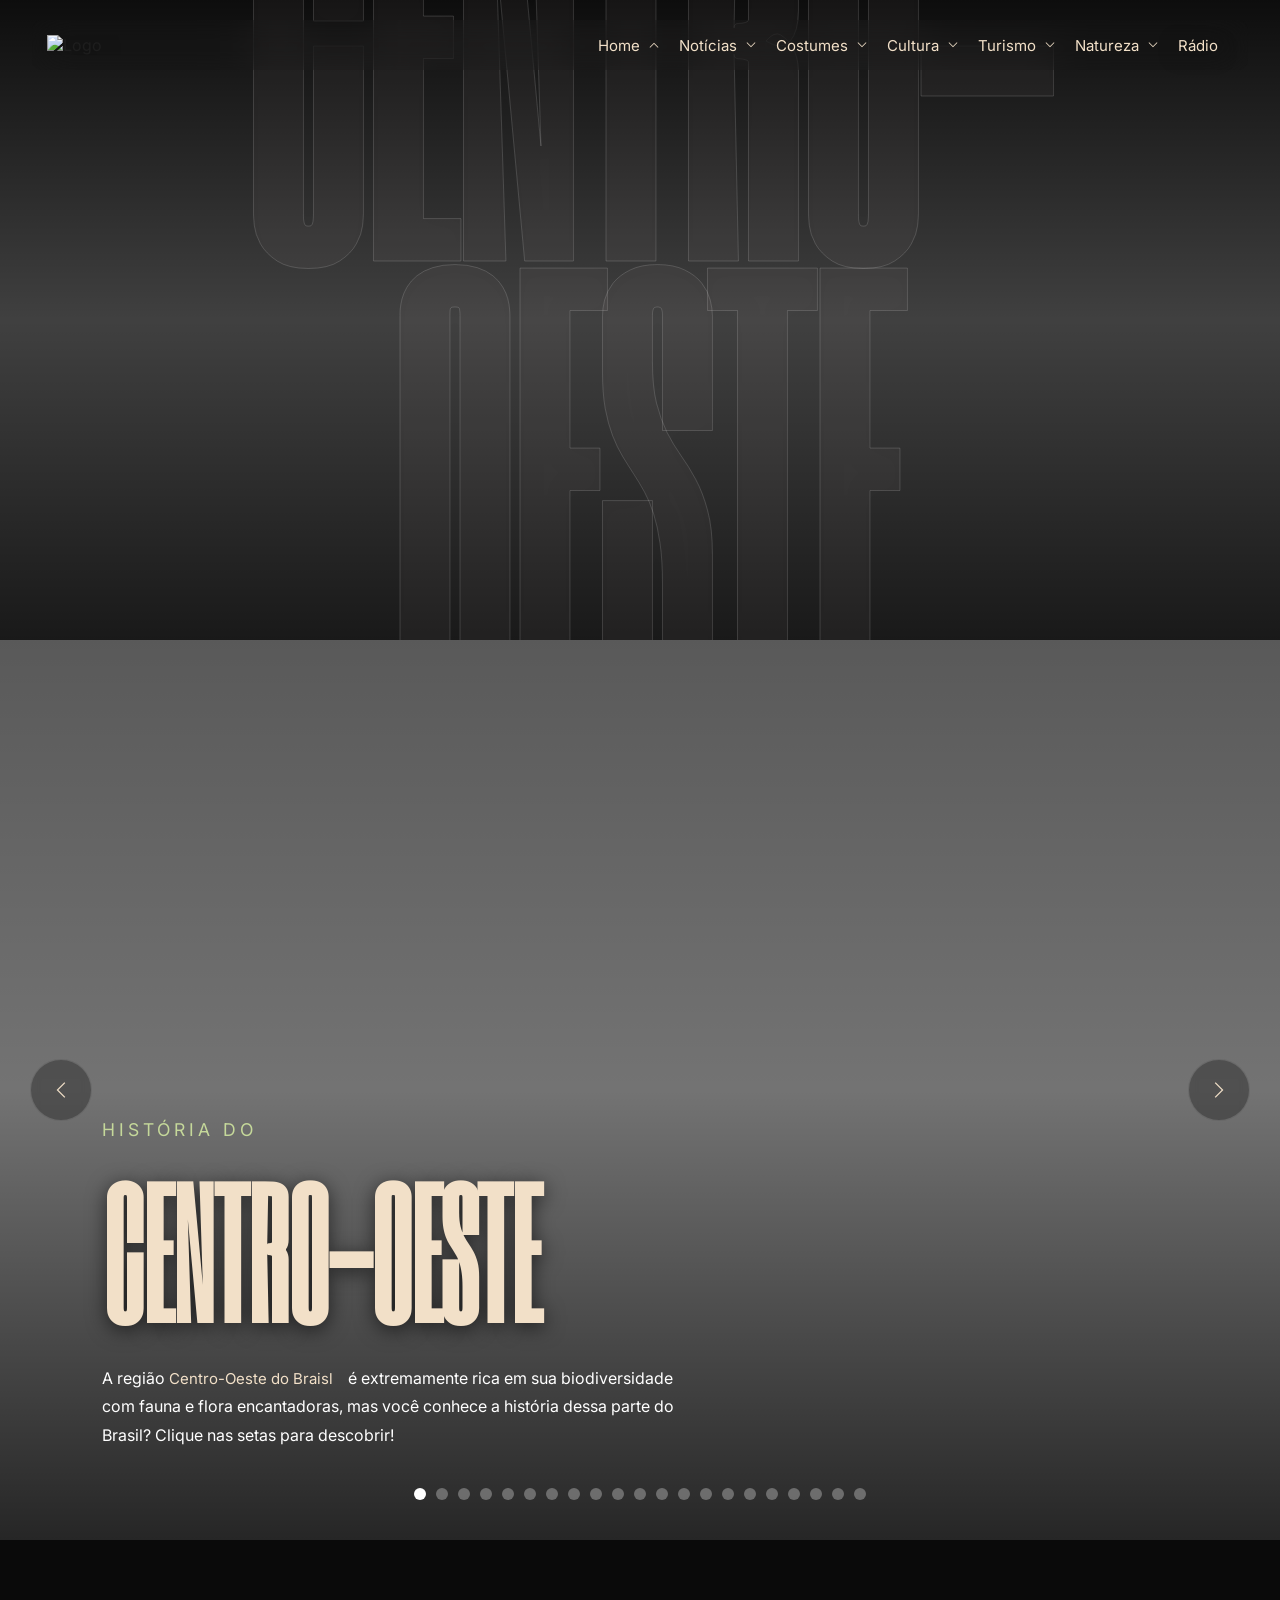
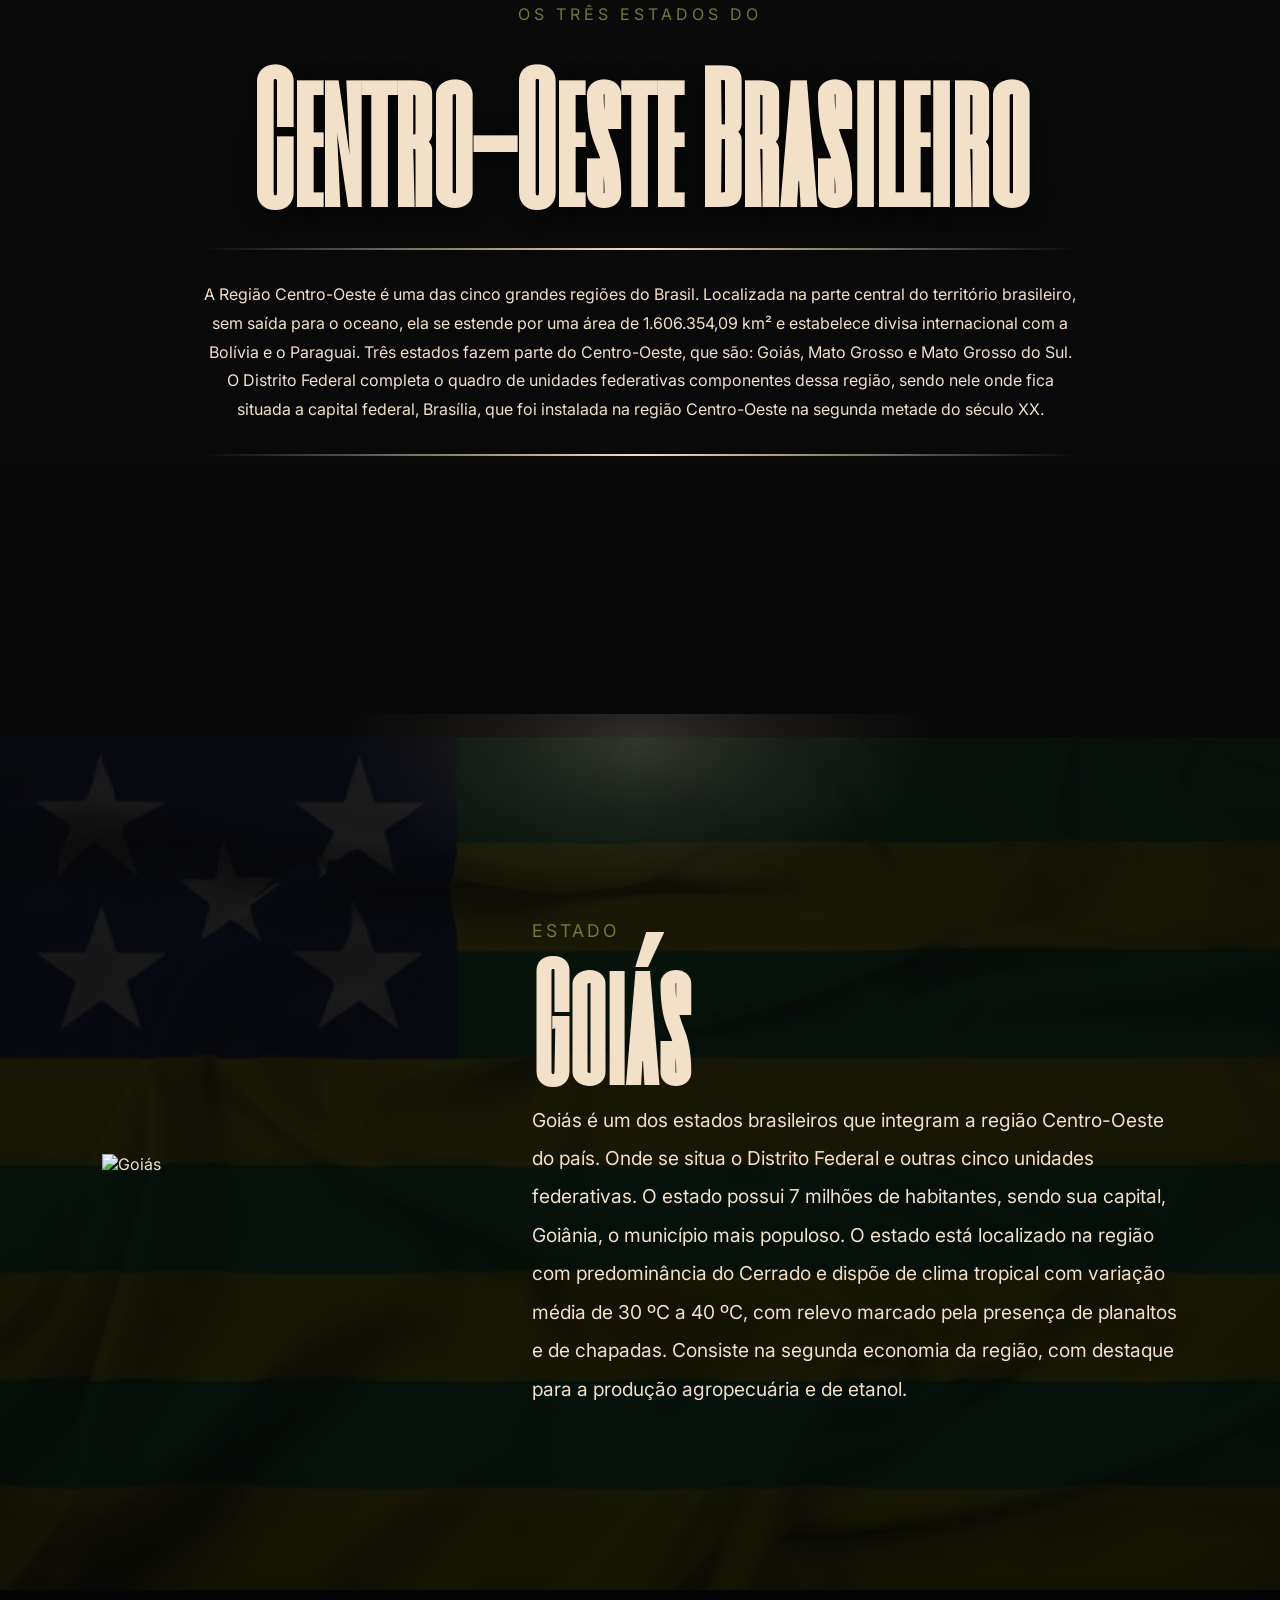
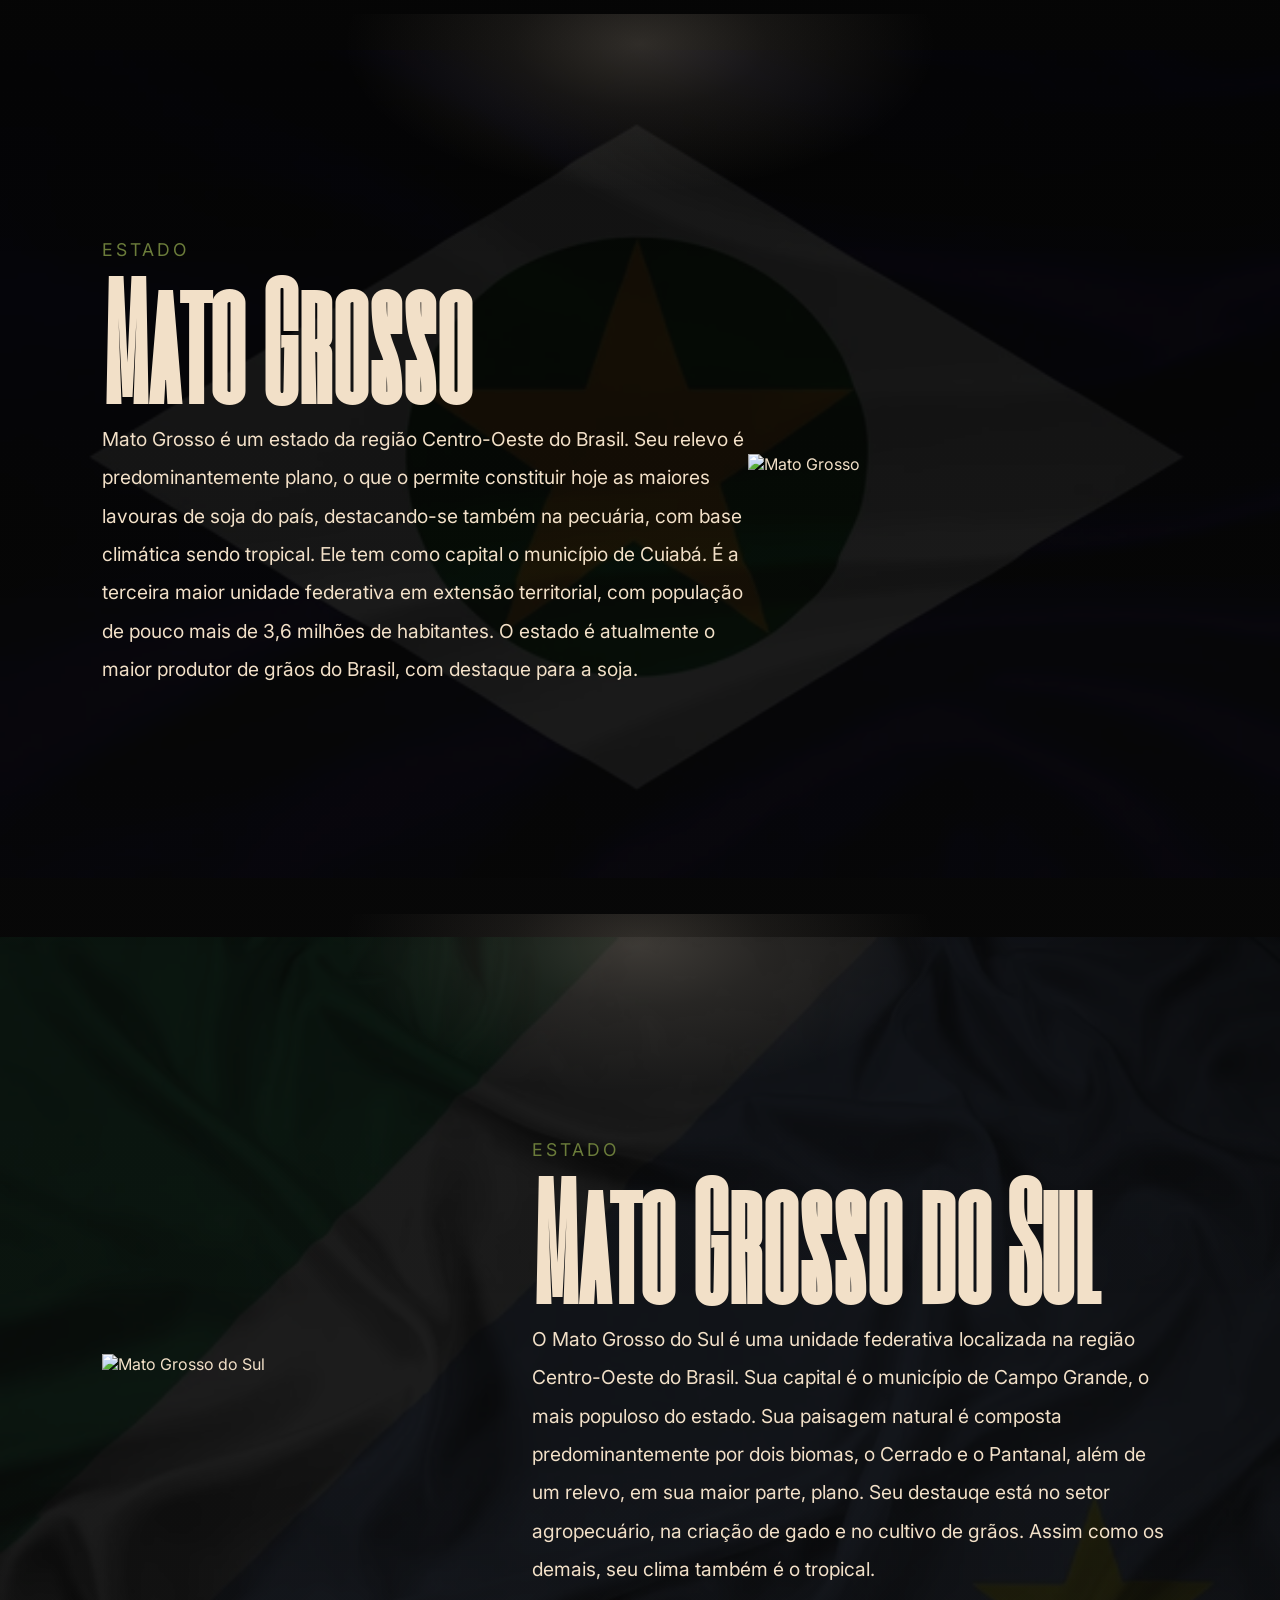
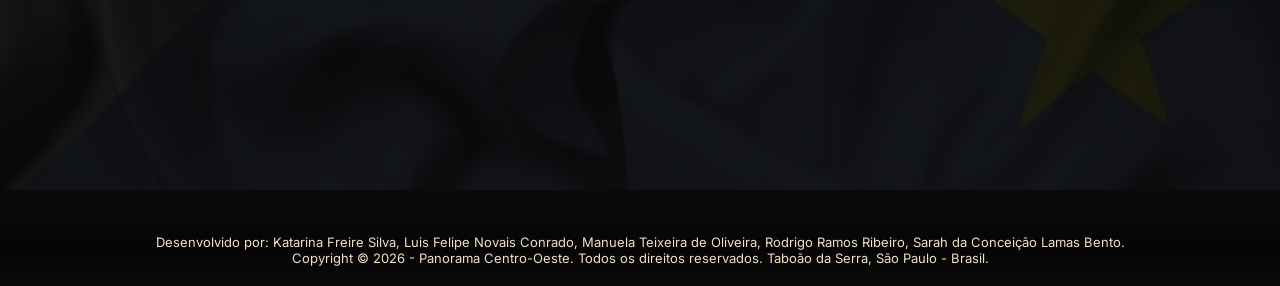
==== commit 89df7e28: "Home pronta." ====
--- a/index.html
+++ b/index.html
@@ -6,6 +6,7 @@
     <link rel="stylesheet" href="https://fonts.googleapis.com/css2?family=Material+Symbols+Outlined"/>
     <link rel="stylesheet" href="https://cdnjs.cloudflare.com/ajax/libs/animate.css/4.1.1/animate.min.css"/>
     <link rel="stylesheet" href="style.css">
+    <link rel="stylesheet" href="./css/home.css">
     <title>Panorama Centro-Oeste</title>
 </head>
 <body> 
@@ -458,7 +459,7 @@
     <section id="home-centroOeste" class="home-centro-oeste">
 
         <div class="titulo-secao">
-            <span class="subtitulo"> AS QUATRO REGIÕES DO </span>
+            <span class="subtitulo"> OS TRÊS ESTADOS DO </span>
             <h2> Centro-Oeste Brasileiro </h2>
 
             <p>
@@ -468,8 +469,7 @@
 
         <div class="estados-container">
 
-            <article class="estado-item">
-
+            <article class="estado-item estado-goias">
                 <div class="estado-imagem">
                     <img src="./image/Goias.png" alt="Goiás">
                 </div>
@@ -479,13 +479,15 @@
                     <h3>Goiás</h3>
 
                     <p>
-                        Tradição sertaneja, cidades históricas e riquezas naturais.
+                        Goiás é um dos estados brasileiros que integram a região Centro-Oeste do país. Onde se situa o Distrito Federal e outras cinco unidades federativas. O estado possui 7 milhões de habitantes, sendo sua capital, Goiânia, o município mais populoso.
+
+                        O estado está localizado na região com predominância do Cerrado e dispõe de clima tropical com variação média de 30 ºC a 40 ºC, com relevo marcado pela presença de planaltos e de chapadas. Consiste na segunda economia da região, com destaque para a produção agropecuária e de etanol.
                     </p>
                 </div>
 
             </article>
 
-            <article class="estado-item invertido">
+            <article class="estado-item estado-mt invertido">
 
                 <div class="estado-imagem">
                     <img src="./image/Mato-Grosso.png" alt="Mato Grosso">
@@ -496,13 +498,15 @@
                     <h3>Mato Grosso</h3>
 
                     <p>
-                        Lar do Pantanal, Amazônia e Cerrado em um único território.
+                        Mato Grosso é um estado da região Centro-Oeste do Brasil. Seu relevo é predominantemente plano, o que o permite constituir hoje as maiores lavouras de soja do país, destacando-se também na pecuária, com base climática sendo tropical.
+                        Ele tem como capital o município de Cuiabá. É a terceira maior unidade federativa em extensão territorial, com população de pouco mais de 3,6 milhões de habitantes. O estado é atualmente o maior produtor de grãos do Brasil, com destaque para a soja.
+
                     </p>
                 </div>
 
             </article>
 
-            <article class="estado-item">
+            <article class="estado-item estado-ms">
 
                 <div class="estado-imagem">
                     <img src="./image/Mato-Grosso-do-Sul.png" alt="Mato Grosso do Sul">
@@ -513,7 +517,7 @@
                     <h3>Mato Grosso do Sul</h3>
 
                     <p>
-                        Natureza exuberante, ecoturismo e cultura fronteiriça.
+                        O Mato Grosso do Sul é uma unidade federativa localizada na região Centro-Oeste do Brasil. Sua capital é o município de Campo Grande, o mais populoso do estado. Sua paisagem natural é composta predominantemente por dois biomas, o Cerrado e o Pantanal, além de um relevo, em sua maior parte, plano. Seu destauqe está no setor agropecuário, na criação de gado e no cultivo de grãos. Assim como os demais, seu clima também é o tropical.
                     </p>
                 </div>
 
@@ -535,5 +539,7 @@
     </footer>
 </body>
 </html>
+<script src="./js/home.js"></script>
+<script src="../js/radio.js"></script>
 <script src="script.js"></script>
 
--- a/style.css
+++ b/style.css
@@ -1,54 +1,63 @@
 @import url('https://fonts.googleapis.com/css2?family=Inter:ital,opsz,wght@0,14..32,100..900;1,14..32,100..900&family=Six+Caps&display=swap');
 
 .inter {
-  font-family: "Inter", sans-serif;
-  font-optical-sizing: auto;
-  font-style: normal;
-}
-
-/* FONTE DO TÍTULO DA HOME (CENTRO-OESTE)*/
+    font-family: "Inter", sans-serif;
+    font-optical-sizing: auto;
+    font-style: normal;
+}
+
+/* FONTE DO TÍTULO */
+
 .six-caps-regular {
-  font-family: "Six Caps", sans-serif;
-  font-weight: 400;
-  font-style: normal;
-}
-
+    font-family: "Six Caps", sans-serif;
+    font-weight: 400;
+    font-style: normal;
+}
 
 /* ================================================================
    PALETA DE CORES — SITE DO CENTRO-OESTE
-   ================================================================ */
+================================================================ */
 
 :root {
-    --cor-siena:        #A0522D;
-    --cor-terracota:    #C1440E;
-    --cor-ocre:         #C8923A;
-    --cor-mostarda:     #D4A017;
-    --cor-areia:        #F2E0C8;
-
-    --cor-verde-oliva:  #6B7C3A;
-    --cor-verde-musgo:  #4A5E2F;
-    --cor-verde-claro:  #8FA84E;
-    --cor-verde-menta:  #C5D89A;
-
-    --cor-azul-ceu:     #4A90C4;
-    --cor-azul-profundo:#2C6A9A;
-    --cor-azul-claro:   #A8D4F0;
-    --cor-azul-mist:    #D6ECFA;
-
-    --cor-laranja:      #E8732A;
-    --cor-laranja-suave:#F0A56A;
-    --cor-amarelo:      #F5C400;
-    --cor-amarelo-palha:#FAE29A;
-
-    --cor-texto-escuro: #1E1E1E;
-    --cor-texto-medio:  #4A4A4A;
-    --cor-texto-suave:  #7A7A7A;
-    --cor-fundo-neutro: #FAFAF8;
-    --cor-divisor:      #E0D5C5;
-}
-
-
-/* ------------------- CSS Geral para o site do Centro-Oeste ------------------*/
+
+    --cor-siena:         #A0522D;
+    --cor-terracota:     #C1440E;
+    --cor-ocre:          #C8923A;
+    --cor-mostarda:      #D4A017;
+    --cor-mostarda-claro:#E4BF57;
+    --cor-areia:         #F2E0C8;
+
+    --cor-verde-oliva:   #6B7C3A;
+    --cor-verde-musgo:   #4A5E2F;
+    --cor-verde-claro:   #8FA84E;
+    --cor-verde-menta:   #C5D89A;
+
+    --cor-azul-ceu:      #4A90C4;
+    --cor-azul-profundo: #2C6A9A;
+    --cor-azul-claro:    #A8D4F0;
+    --cor-azul-mist:     #D6ECFA;
+
+    --cor-laranja:       #E8732A;
+    --cor-laranja-suave: #F0A56A;
+    --cor-amarelo:       #F5C400;
+    --cor-amarelo-palha: #FAE29A;
+
+    --cor-texto-escuro:  #1E1E1E;
+    --cor-texto-medio:   #4A4A4A;
+    --cor-texto-suave:   #7A7A7A;
+
+    --cor-fundo-neutro:  #FAFAF8;
+    --cor-divisor:       #E0D5C5;
+
+    --cor-preto:         #000000;
+
+    --altura-header:     90px;
+    --altura-footer:     120px;
+}
+
+/* ================================================================
+   RESET E CONFIGURAÇÕES GERAIS
+================================================================ */
 
 * {
     margin: 0;
@@ -58,7 +67,29 @@
     font-family: "Inter", sans-serif;
 }
 
-.logo{
+html,
+body {
+    min-height: 100%;
+    overflow-x: hidden;
+}
+
+body {
+    display: flex;
+    flex-direction: column;
+    min-height: 100vh;
+
+    color: var(--cor-texto-escuro);
+}
+
+main.pagina-interna {
+    padding: 8em 0;
+}
+
+/* ================================================================
+   ELEMENTOS GERAIS
+================================================================ */
+
+.logo {
     width: 13%;
 }
 
@@ -68,68 +99,12 @@
         'wght' 200,
         'GRAD' 0,
         'opsz' 30;
+
     font-size: 20px;
-    transition: transform 0.25s ease;
+    transition: transform .25s ease;
     vertical-align: middle;
     color: var(--cor-areia);
 }
-
-html, body {
-    min-height: 100%;
-    overflow-x: hidden;
-}
-
-body {
-    display: flex;
-    flex-direction: column;
-    min-height: 100vh;
-    background-color: var(--cor-fundo-neutro);
-    color: var(--cor-texto-escuro);
-}
-
-main.pagina-interna {
-    padding: 8rem 0;
-}
-/* Header e Footer */
-
-header {
-    display: flex;
-    flex-direction: row;
-    padding: 15px;
-    border-radius: 10px;
-    margin-block: 20px;
-    align-self: center;
-    width: 95%;
-    backdrop-filter: blur(20px);
-    -webkit-backdrop-filter: blur(20px);
-    justify-content: space-between;
-    text-shadow: 0 4px 20px rgba(0,0,0,.6);
-    position: fixed;
-    top: 0;
-    left: 50%;
-    transform: translate(-50%);
-    z-index: 1000;
-}
-
-footer {
-    display: flex;
-    flex-direction: column;
-    align-items: center;
-    background-color: var(--cor-texto-escuro);
-    background:
-        linear-gradient(
-            to bottom,
-            rgba(0, 0, 0, 0.96),
-            rgba(0, 0, 0,0.98),
-            rgba(0, 0, 0,0.96)
-        );
-    color: var(--cor-areia);
-    padding: 15px;
-    width: 100%;
-    font-size: 10px;
-}
-
-/* Estilização de tags padrão */
 
 a {
     text-decoration: none;
@@ -143,7 +118,62 @@
     color: var(--cor-areia);
 }
 
-/* Nav */
+/* ================================================================
+   HEADER E FOOTER
+================================================================ */
+
+header {
+    display: flex;
+    flex-direction: row;
+    justify-content: space-between;
+
+    width: 95%;
+
+    padding: 15px;
+    margin-block: 20px;
+
+    align-self: center;
+
+    border-radius: 10px;
+
+    position: fixed;
+    top: 0;
+    left: 50%;
+
+    transform: translate(-50%);
+
+    z-index: 1000;
+
+    text-shadow: 0 4px 20px rgba(0,0,0,.6);
+
+    backdrop-filter: blur(20px);
+    -webkit-backdrop-filter: blur(20px);
+}
+
+footer {
+    display: flex;
+    flex-direction: column;
+    align-items: center;
+
+    width: 100%;
+
+    padding: 20px;
+
+    color: var(--cor-areia);
+    font-size: 13px;
+
+    background:
+        linear-gradient(
+            to bottom,
+            rgba(0,0,0,.96),
+            rgba(0,0,0,.98),
+            rgba(0,0,0,.96)
+        );
+}
+
+/* ================================================================
+   NAVEGAÇÃO
+================================================================ */
 
 nav {
     display: flex;
@@ -156,58 +186,71 @@
 }
 
 .dropdown-toggle {
+
+    display: flex;
+    align-items: center;
+    gap: 4px;
+
     background: none;
+
     cursor: pointer;
+
     text-decoration: none;
     font-size: 15px;
+    font-family: inherit;
+
     margin-inline-end: 15px;
-    font-family: inherit;
-    color: var(--cor-areia);
-    display: flex;
-    align-items: center;
-    gap: 4px;
-}
-
-
-/* Gira ao passar o mouse */
-.dropdown:hover .dropdown-toggle .material-symbols-outlined {
-    transform: rotate(180deg);
-}
-
-/* Gira ao clicar (classe adicionada pelo JS) */
-.dropdown.active .dropdown-toggle .material-symbols-outlined {
-    transform: rotate(180deg);
-}
-
+
+    color: var(--cor-areia);
+}
+
+/* Animações */
+
+.dropdown:hover .dropdown-toggle .material-symbols-outlined,
+.dropdown.active .dropdown-toggle .material-symbols-outlined,
 .dropdown.pagina-atual .dropdown-toggle .material-symbols-outlined {
     transform: rotate(180deg);
 }
 
-/* Menu suspenso */
+/* Menu */
 
 .dropdown-menu {
+
     display: flex;
     flex-direction: column;
+
     position: absolute;
+
     top: 100%;
     left: 0;
-    background-color: var(--cor-fundo-neutro);
-        background:
+
+    min-width: 200px;
+
+    overflow: hidden;
+
+    border-radius: 4px;
+
+    z-index: 10;
+
+    opacity: 0;
+    visibility: hidden;
+
+    transform: translateY(-10px);
+
+    background:
         linear-gradient(
             to bottom,
-            rgba(215, 235, 155, 0.05),
-            rgba(215, 235, 155,0.005),
-            rgba(215, 235, 155,0.30)
-        );
-    min-width: 200px;
-    box-shadow: 0 4px 8px rgba(0, 0, 0, 0.15);
-    border-radius: 4px;
-    overflow: hidden;
-    z-index: 10;
-    opacity: 0;
-    visibility: hidden;
-    transform: translateY(-10px);
-    transition: opacity 0.3s ease, transform 0.3s ease, visibility 0.3s;
+            rgba(215,235,155,.05),
+            rgba(215,235,155,.005),
+            rgba(215,235,155,.30)
+        );
+
+    box-shadow: 0 4px 8px rgba(0,0,0,.15);
+
+    transition:
+        opacity .3s ease,
+        transform .3s ease,
+        visibility .3s;
 }
 
 .dropdown.active .dropdown-menu,
@@ -218,23 +261,29 @@
 }
 
 .dropdown-menu a {
-    color: var(--cor-areia);
+
     padding: 10px 15px;
+
     margin-inline-end: 0;
+
     font-size: 13px;
-    transition: background-color 0.2s ease;
+
+    color: var(--cor-areia);
+
+    transition: background-color .2s ease;
 }
 
 .dropdown-menu a:hover {
-    background-color: var(--cor-verde-menta);
-        background:
+
+    color: var(--cor-verde-musgo);
+
+    background:
         linear-gradient(
             to bottom,
-            rgba(197, 216, 154, 0.70),
-            rgba(197, 216, 154,0.90),
-            rgba(197, 216, 154,0.70)
-        );
-    color: var(--cor-verde-musgo);
+            rgba(197,216,154,.70),
+            rgba(197,216,154,.90),
+            rgba(197,216,154,.70)
+        );
 }
 
 .dropdown-menu.align-right {
@@ -242,684 +291,17 @@
     right: 0;
 }
 
-/* ------------------------------- CSS DA HOME --------------------------------*/
-
-
-.abertura-container {
+/* ================================================================
+   SEÇÕES COMPARTILHADAS
+================================================================ */
+
+.secao-escura {
+
     position: relative;
-    width: 100%;
-    align-items: center;
+
     overflow: hidden;
-}
-
-.abertura-home {
-    width: 100%;
-    display: block;
-    transform: scale(1);
-    transition: transform .1s linear;
-    animation: zoomSuave 15s ease-in-out infinite alternate;
-}
-
-
-.abertura-overlay {
-    position: absolute;
-    inset: 0;
-    z-index: 1;
-    pointer-events: none;
-
-    background:
-        linear-gradient(
-            to bottom,
-            rgba(0,0,0,0.95),
-            rgba(0,0,0,0.75),
-            rgba(0,0,0,0.90)
-        );
-}
-
-.introducao {
-    position: absolute;
-
-    top: 50%;
-    left: 50%;
-
-    transform: translate(-50%, -50%);
-
-    z-index: 2;
-
-    display: flex;
-    flex-direction: column;
-    align-items: center;
-
-    width: 100%;
-    text-align: center;
-}
-
-.introducao h1 {
-    font-family: "Six Caps", sans-serif;
-    font-size: 30rem;
-    line-height: 0.9;
-    color: rgba(242, 224, 200, 0.03);
-    -webkit-text-stroke: 1px rgba(255, 255, 255, 0.15);
-    text-shadow: 0 4px 20px rgba(255,255,255,0.01);
-}
-
-.introducao h2 {
-    font-size: 1rem;
-    color: var(--cor-areia);
-    text-shadow: 0 4px 20px rgba(0,0,0,0.6);
-    margin-block: 15px;
-}
-
-.introducao h2::after, .introducao h2::before {
-    content: "";
-
-    display: block;
-
-    width: 100%;
-    height: 2px;
-
-    margin-block: 15px;
-
-    background: linear-gradient(
-        to right,
-        transparent,
-        var(--cor-areia),
-        transparent
-    );
-}
-
-/* ----------------------- CSS DA HOME - HISTÓRIA -------------------------*/
-
-.home-historia{
-    position: relative;
-    width: 100%;
-    height: 100vh;
-    overflow: hidden;
-}
-
-.historia-slide{
-    position: absolute;
-    inset: 0;
-
-    background-size: cover;
-    background-position: center;
-
-    opacity: 0;
-    visibility: hidden;
-
-    transition: .8s ease;
-}
-
-.historia-slide.ativo{
-    opacity: 1;
-    visibility: visible;
-}
-
-.historia-overlay{
-    position: absolute;
-    inset: 0;
-
-    background:
-        linear-gradient(
-            to bottom,
-            rgba(0,0,0,.65),
-            rgba(0,0,0,.55),
-            rgba(0,0,0,.85)
-        );
-}
-
-.historia-conteudo{
-    position: absolute;
-
-    left: 8%;
-    bottom: 10%;
-
-    max-width: 700px;
-
-    z-index: 2;
-
-    color: white;
-}
-
-.historia-periodo{
-    color: var(--cor-verde-menta);
-    letter-spacing: 4px;
-    font-size: 1.1rem;
-}
-
-.historia-conteudo h2{
-    font-family: "Six Caps", sans-serif;
-    font-size: 10rem;
-    color: var(--cor-areia);
-    line-height: 0.9;
-    text-shadow: 0 4px 20px rgba(0,0,0,.6);
-    margin: 40px 0;
-}
-
-.historia-conteudo p{
-    font-size: 1rem;
-    line-height: 1.8;
-    max-width: 600px;
-}
-
-/* Botões */
-
-.historia-btn{
-    display: flex;
-    position: absolute;
-    top: 50%;
-
-    transform: translateY(-50%);
-
-    z-index: 10;
-
-    border-radius: 50%;
-    padding: 20px;
-
-    cursor: pointer;
-
-    color: white;
-    font-size: 2rem;
-
-    background: rgba(0,0,0,.3);
-
-    backdrop-filter: blur(5px);
-
-    border: 1px solid rgba(255,255,255,.15);
-
-    transition: .3s;
-}
-
-.historia-btn:hover{
-    background: rgba(0,0,0,.6);
-}
-
-.historia-anterior{
-    left: 30px;
-    transform: rotate(180deg);
-
-}
-
-.historia-proximo{
-    right: 30px;
-}
-
-/* Indicadores */
-
-.historia-indicadores{
-    position: absolute;
-
-    bottom: 40px;
-    left: 50%;
-
-    transform: translateX(-50%);
-
-    display: flex;
-    gap: 10px;
-
-    z-index: 10;
-}
-
-.historia-ponto{
-    width: 12px;
-    height: 12px;
-
-    border-radius: 50%;
-
-    background: rgba(255,255,255,.3);
-
-    cursor: pointer;
-}
-
-.historia-ponto.ativo{
-    background: white;
-}
-
-
-/* ----------------------- CSS DA HOME - CENTRO-OESTE -------------------------*/
-
-.home-centro-oeste{
-    display: flex;
-    flex-direction: column;
-    padding: 5%;
-    width: 100%;
-    background-color: var(--cor-texto-escuro);
-    background:
-        linear-gradient(
-            to bottom,
-            rgba(0, 0, 0, 0.96),
-            rgba(0, 0, 0,0.98),
-            rgba(0, 0, 0,0.96)
-        );
-    color: var(--cor-areia);
-}
-
-.titulo-secao{
-    text-align: center;
-    max-width: 80%;
-    padding: 5%;
-    border-top-left-radius: 50%;
-    border-top-right-radius: 50%;
-    backdrop-filter: blur(12px);
-    -webkit-backdrop-filter: blur(12px);
-}
-
-.subtitulo{
-    color: var(--cor-verde-oliva);
-    letter-spacing: 4px;
-    font-size: 1rem;
-}
-
-.titulo-secao h2 {
-    font-family: "Six Caps", sans-serif;
-    font-size: 10rem;
-    color: var(--cor-areia);
-    line-height: 0.9;
-    margin-block: 40px;
-    text-shadow: 0 4px 20px rgba(0,0,0,.6);
-}
-
-.titulo-secao p{
-    line-height: 1.8;
-    color: var(--cor-areia);
-}
-
-.titulo-secao p::after, .titulo-secao p::before {
-    content: "";
-
-    display: block;
-
-    width: 100%;
-    height: 2px;
-
-    margin-block: 30px;
-
-    background: linear-gradient(
-        to right,
-        transparent,
-        var(--cor-areia),
-        transparent
-    );
-}
-
-.estados-container{
-    display: flex;
-    flex-direction: column;
-    margin-top: 100px;
-}
-
-.estado-item{
-    position: relative;
-
-    display: flex;
-    align-items: center;
-    justify-content: space-between;
-
-    min-height: 100vh;
-    padding: 0 8%;
-
-    overflow: hidden;
-
-}
-
-.estado-item::before{
-    content: "";
-
-    position: absolute;
-    inset: 0;
-
-    z-index: 1;
-}
-
-.estado-item::after{
-    content: "";
-
-    position: absolute;
-
-    top: -120px;
-    left: 50%;
-
-    transform: translateX(-50%);
-
-    width: 600px;
-    height: 300px;
-
-    background:
-        radial-gradient(
-            ellipse,
-            rgba(242,224,200,.18) 0%,
-            rgba(242,224,200,.08) 30%,
-            transparent 70%
-        );
-
-    z-index: 1;
-}
-
-.estado-item.invertido{
-    flex-direction: row-reverse;
-}
-
-
-.estado-imagem img{
-    width: 100%;
-    display: block;
-    border-radius: 20px;
-
-    transition: .6s;
-}
-
-.estado-item:hover img{
-    transform: scale(1.05);
-}
-
-.estado-texto{
-    flex: 1;
-
-    display: flex;
-    flex-direction: column;
-    gap: 15px;
-}
-
-.estado-texto span{
-    color: var(--cor-verde-oliva);
-    letter-spacing: 3px;
-    font-size: .9rem;
-}
-
-.estado-texto h3{
-    font-family: "Six Caps", sans-serif;
-    font-size: 8rem;
-    line-height: .9;
-    color: var(--cor-areia);
-}
-
-.estado-texto p{
-    color: var(--cor-areia);
-    line-height: 1.8;
-    font-size: 1rem;
-}
-
-/* ------------------------------ CSS DO TURISMO ------------------------------*/
-
-.turismo-centro-oeste{
-    display: flex;
-    flex-direction: column;
-    width: 100%;
-    color: var(--cor-areia);
-}
-
-#turismo-roteiros,
-#turismo-hospedagem{
-    width: 100%;
-}
-
-#turismo-roteiros,
-#turismo-hospedagem{
-    width: 100vw;
-    margin:0;
-}
-
-
-#turismo-roteiros {
-    position: relative;
-    background:
-        linear-gradient(
-            180deg,
-            var(--cor-areia) 0%,
-            var(--cor-mostarda-claro) 100%
-        );
-}
-
-.turismo-header{
-    text-align:center;
-    margin-bottom:4rem;
-}
-
-.turismo-header span{
-    color:var(--cor-verde-musgo);
-    letter-spacing:4px;
-    font-weight:700;
-}
-
-.turismo-header h2{
-    font-family: "Six Caps", sans-serif;
-    font-size: 10rem;
-    color: var(--cor-areia);
-    line-height: 0.9;
-    text-shadow: 0 4px 20px rgba(0,0,0,.6);
-    margin: 40px 0;
-}
-
-.turismo-header p{
-    font-size: 1rem;
-    line-height: 1.8;
-    max-width: 600px;
-    margin: auto;
-}
-
-section {
-    align-items: center;
-    margin: 0 auto;
-}
-
-#map{
-    width: 90%;
-    height:550px;
-    margin: 0 auto 5rem auto;
-
-    border-radius:24px;
-
-    overflow:hidden;
-
-    border:4px solid rgba(255,255,255,.4);
-
-    box-shadow:
-        0 25px 60px rgba(0,0,0,.18);
-
-    margin-bottom:5rem;
-}
-
-.map-search{
-    max-width:800px;
-    margin:0 auto 3rem;
-
-    display:flex;
-    align-items:center;
-
-    background:rgba(255,255,255,.7);
-
-    backdrop-filter:blur(12px);
-
-    border:1px solid rgba(255,255,255,.4);
-
-    border-radius:60px;
-
-    overflow:hidden;
-
-    box-shadow:
-        0 15px 35px rgba(0,0,0,.12);
-}
-
-
-.map-search input{
-    flex:1;
-
-    border:none;
-
-    background:transparent;
-
-    padding:1.2rem 2rem;
-
-    font-size:1rem;
-
-    outline:none;
-}
-
-
-.map-search button{
-    height:100%;
-
-    border:none;
-
-    padding:1.2rem 2.5rem;
-
-    background:var(--cor-verde-musgo);
-
-    color:white;
-
-    font-weight:700;
-
-    cursor:pointer;
-
-    transition:.3s;
-}
-
-.map-search button:hover {
-    background-color: var(--cor-verde-musgo);
-}
-
-.destinos-container{
-    position: relative;
-    align-items: center;
-    width: 90%;
-    max-width: 1400px;
-    margin: 0 auto;
-}
-
-.destino-btn{
-    position: absolute;
-    top: 50%;
-    transform: translateY(-50%);
-
-    z-index: 20;
-
-    display: flex;
-    align-items: center;
-    justify-content: center;
-
-    border-radius: 50%;
-    padding: 20px;
-
-    cursor: pointer;
-
-    color: white;
-    font-size: 2rem;
-
-    background: rgba(0,0,0,.3);
-    backdrop-filter: blur(5px);
-
-    border: 1px solid rgba(255,255,255,.15);
-
-    transition: .3s;
-}
-
-
-.destino-btn:hover{
-    background: rgba(0,0,0,.6);
-}
-
-.destino-anterior{
-    left: 30px;
-    transform: translateY(-50%) rotate(180deg);
-
-}
-
-.destino-proximo{
-    right: 30px;
-}
-
-
-.destinos-grid {
-    display: flex;
-    gap: 20px;
-
-    overflow-x: auto;
-    overflow-y: hidden;
-
-    scroll-behavior: smooth;
-
-    padding: 20px 0;
-
-    scrollbar-width: none;
-}
-
-.destinos-grid::-webkit-scrollbar {
-    display: none;
-}
-
-.destino-card{
-    background:white;
-    flex: 0 0 300px;
-    border-radius:5px;
-
-    overflow:hidden;
-
-    transition:.4s;
-
-    cursor:pointer;
-
-    box-shadow:
-        0 15px 35px rgba(0,0,0,.22);
-}
-
-.destino-card.visivel{
-    display: block;
-    animation: fadeDestino .4s ease;
-}
-
-@keyframes fadeDestino{
-    from{
-        opacity:0;
-        transform:translateY(15px);
-    }
-
-    to{
-        opacity:1;
-        transform:translateY(0);
-    }
-}
-
-.destino-card:hover{
-    transform:
-        translateY(-10px);
-
-    box-shadow:
-        0 25px 50px rgba(0,0,0,.18);
-}
-
-.destino-card img {
-    width: 100%;
-    height: 130px;
-    object-fit: cover;
-    display: block;
-}
-
-.destino-info {
-    padding: 10px 12px;
-}
-
-.destino-info h4{
-    font-size:0.9rem;
-
-    color:var(--cor-preto);
-
-    margin-bottom:.8rem;
-}
-
-.destino-info p {
-    font-size: 13px;
-    color: var(--cor-texto-medio);
-}
-
-.destino-card.active {
-    outline: 3px solid var(--cor-laranja);
-}
-
-
-/* ------------------------------- CSS DO TURISMO - HOSPEDAGEM ------------------------------- */
-
-#turismo-hospedagem{
-    position: relative;
+
+    padding: 8em 0;
 
     background:
         linear-gradient(
@@ -928,13 +310,10 @@
             #1b1b1b 40%,
             #242424 100%
         );
-
-    padding: 8rem 0;
-
-    overflow: hidden;
-}
-
-#turismo-hospedagem::before{
+}
+
+.secao-escura::before {
+
     content: "";
 
     position: absolute;
@@ -945,17 +324,11 @@
     width: 500px;
     height: 500px;
 
-    background:
-        radial-gradient(
-            circle,
-            rgba(194,155,68,.18) 0%,
-            transparent 70%
-        );
-
     pointer-events: none;
 }
 
-#turismo-hospedagem::after{
+.secao-escura::after {
+
     content: "";
 
     position: absolute;
@@ -976,884 +349,87 @@
     pointer-events: none;
 }
 
-.hospedagem-estados{
-    width: 90%;
-
-    margin: auto;
-
-    display: grid;
-
-    grid-template-columns:
-        repeat(auto-fit, minmax(320px, 1fr));
-
-    gap: 2rem;
-
-    position: relative;
-    z-index: 2;
-}
-
-.estado-hospedagem{
-    background:
-        rgba(255,255,255,.05);
-
-    backdrop-filter: blur(12px);
-
-    border:
-        1px solid rgba(255,255,255,.08);
-
-    border-radius: 24px;
-
-    padding: 2rem;
-
-    transition: .4s;
-
-    box-shadow:
-        0 20px 40px rgba(0,0,0,.25);
-}
-
-.estado-hospedagem:hover{
-    transform: translateY(-10px);
-
-    border-color:
-        rgba(194,155,68,.3);
-
-    box-shadow:
-        0 30px 60px rgba(0,0,0,.35);
-}
-
-.estado-hospedagem h3{
+/* ================================================================
+   TÍTULOS PADRONIZADOS
+================================================================ */
+
+.titulo-secao {
+
     text-align: center;
 
-    color: var(--cor-mostarda-claro);
-
-    font-size: 1.8rem;
-
-    margin-bottom: 2rem;
-
-    padding-bottom: 1rem;
-
-    border-bottom:
-        1px solid rgba(255,255,255,.1);
-}
-
-.hotel-card{
-    position: relative;
-
-    padding: 1.3rem;
-
-    border-radius: 18px;
-
-    margin-bottom: 1rem;
-
-    transition: .35s;
-
-    overflow: hidden;
-
-    cursor: pointer;
-}
-
-.hotel-card:last-child{
-    margin-bottom: 0;
-}
-
-.hotel-card:hover{
-    transform: translateX(8px);
-}
-
-.hotel-card span{
-    display: inline-block;
-
-    margin-bottom: .7rem;
-
-    font-size: .85rem;
-    font-weight: 700;
-
-    letter-spacing: 1px;
-}
-
-.hotel-card h4{
-    color: white;
-
-    font-size: 1.05rem;
-
-    margin-bottom: .5rem;
-}
-
-.hotel-card p{
-    color: rgba(255,255,255,.75);
-
-    font-size: .92rem;
-
-    line-height: 1.6;
-}
-
-/* LUXO */
-
-.hotel-card.luxo{
+    max-width: 80%;
+
+    padding: 5%;
+
+    border-top-left-radius: 50%;
+    border-top-right-radius: 50%;
+}
+
+.subtitulo {
+
+    color: var(--cor-verde-oliva);
+
+    letter-spacing: 4px;
+
+    font-size: 1em;
+}
+
+.titulo-secao h2 {
+
+    font-family: "Six Caps", sans-serif;
+
+    font-size: 10em;
+
+    line-height: .9;
+
+    margin-block: 40px;
+
+    color: var(--cor-areia);
+
+    text-shadow: 0 4px 20px rgba(0,0,0,.6);
+}
+
+.pequeno {
+
+    font-family: "Six Caps", sans-serif;
+
+    font-size: 5em;
+
+    line-height: .9;
+
+    color: var(--cor-areia);
+
+    margin-inline-start: 10%;
+    margin-block-start: 5%;
+    margin-block-end: 2%;
+
+    text-shadow: 0 4px 20px rgba(0,0,0,.6);
+}
+
+.titulo-secao p {
+
+    line-height: 1.8;
+
+    color: var(--cor-areia);
+}
+
+.titulo-secao p::before,
+.titulo-secao p::after {
+
+    content: "";
+
+    display: block;
+
+    width: 100%;
+    height: 2px;
+
+    margin-block: 30px;
+
     background:
         linear-gradient(
-            135deg,
-            rgba(194,155,68,.20),
-            rgba(194,155,68,.08)
-        );
-
-    border:
-        1px solid rgba(194,155,68,.35);
-}
-
-.hotel-card.luxo span{
-    color: #ffd36a;
-}
-
-/* INTERMEDIÁRIO */
-
-.hotel-card.medio{
-    background:
-        linear-gradient(
-            135deg,
-            rgba(255,255,255,.10),
-            rgba(255,255,255,.04)
-        );
-
-    border:
-        1px solid rgba(255,255,255,.12);
-}
-
-.hotel-card.medio span{
-    color: #e7e7e7;
-}
-
-/* ECONÔMICO */
-
-.hotel-card.economico{
-    background:
-        linear-gradient(
-            135deg,
-            rgba(86,102,56,.25),
-            rgba(86,102,56,.08)
-        );
-
-    border:
-        1px solid rgba(86,102,56,.35);
-}
-
-.hotel-card.economico span{
-    color: #9fcb6a;
-}
-
-/* RESPONSIVO */
-
-@media (max-width: 768px){
-
-    #turismo-hospedagem{
-        padding: 6rem 0;
-    }
-
-    #turismo-hospedagem .titulo-secao h2{
-        font-size: 6rem;
-    }
-
-    .hospedagem-estados{
-        grid-template-columns: 1fr;
-    }
-}
-
-/* ------------------------------- CSS DO RÁDIO ------------------------------- */
-
-body.pagina-interna {
-    position: relative;
-    background: transparent;
-}
-
-body.pagina-interna::before {
-    content: "";
-
-    position: fixed;
-    inset: 0;
-
-    background:
-        linear-gradient(
-            to bottom,
-            rgba(0,0,0,.25),
-            rgba(0,0,0,.20),
-            rgba(0,0,0,0.35)
-        );
-
-    z-index: -1;
-    pointer-events: none;
-}
-
-.fundo-radio {
-    position: fixed;
-    inset: 0;
-
-    width: 100vw;
-    height: 100vh;
-
-    object-fit: cover;
-    object-position: center;
-
-    z-index: -2;
-
-    pointer-events: none;
-}
-
-#radio {
-    position: relative;
-    text-align: center;
-    padding: 80px 0;
-}
-
-#radio::before{
-    content:"";
-
-    position:absolute;
-    top:0;
-    left:50%;
-
-    transform:translateX(-50%);
-
-    width:800px;
-    height:300px;
-
-    background:
-        radial-gradient(
-            ellipse,
-            rgba(242,224,200,.12) 0%,
-            rgba(242,224,200,.04) 35%,
-            transparent 70%
-        );
-
-    pointer-events:none;
-}
-
-.radio-layout {
-    display: flex;
-    align-items: center;
-    justify-content: center;
-    gap: 80px;
-}
-
-/* ==================================================
-   DISCO
-================================================== */
-
-.radio-player {
-    flex: 0 0 550px;
-}
-
-.disco-wrapper {
-    width: 550px;
-    height: 550px;
-    display: flex;
-    align-items: center;
-    justify-content: center;
-}
-
-.disco {
-    width: 500px;
-    height: 500px;
-    border-radius: 50%;
-
-    background:
-        repeating-radial-gradient(
-            circle,
-            #171717 0px,
-            #171717 3px,
-            #2a2a2a 4px,
-            #171717 5px
-        );
-
-    display: flex;
-    align-items: center;
-    justify-content: center;
-
-    box-shadow:
-        0 0 0 2px rgba(255,255,255,.03),
-        0 0 80px rgba(197,216,154,.15),
-        0 20px 60px rgba(0,0,0,.7);
-
-    animation: girar 4s linear infinite;
-    animation-play-state: paused;
-
-    transition: .4s;
-}
-
-.disco:hover{
-    transform:scale(1.02);
-}
-
-.disco.tocando {
-    animation-play-state: running;
-}
-
-.disco-furo {
-    width: 120px;
-    height: 120px;
-
-    border-radius: 50%;
-
-    background:
-        linear-gradient(
-            135deg,
-            var(--cor-ocre),
-            var(--cor-mostarda)
-        );
-
-    border: 5px solid rgba(242,224,200,.9);
-
-    display:flex;
-    flex-direction:column;
-    align-items:center;
-    justify-content:center;
-
-    box-shadow:
-        inset 0 0 20px rgba(0,0,0,.15),
-        0 0 20px rgba(242,224,200,.2);
-}
-
-.disco-furo h1 {
-    font-family: "Six Caps", sans-serif;
-    font-size: 1.5rem;
-    color: var(--cor-areia);
-    letter-spacing: 2px;
-}
-
-.disco-furo h2 {
-    font-size: .75rem;
-    color: rgba(255,255,255,.8);
-}
-
-@keyframes girar {
-    from { transform: rotate(0deg); }
-    to   { transform: rotate(360deg); }
-}
-
-/* ==================================================
-   PAINÉIS DE VIDRO
-================================================== */
-
-.filtro-grupo,
-.tocando-agora-fixo,
-.volume-container,
-.lista-musicas-wrapper{
-
-    background:
-        linear-gradient(
-            135deg,
-            rgba(255,255,255,.04),
-            rgba(255,255,255,.01)
-        );
-
-    border:1px solid rgba(255,255,255,.08);
-
-    backdrop-filter: blur(20px);
-    -webkit-backdrop-filter: blur(20px);
-
-    box-shadow:
-        0 15px 35px rgba(0,0,0,.4);
-
-    border-radius:5px;
-}
-
-/* ==================================================
-   FILTROS
-================================================== */
-
-.radio-filtros {
-    flex: 1 1 420px;
-    max-width: 550px;
-}
-
-.filtro-grupo {
-    gap: 12px;
-    padding: 20px;
-    margin-bottom: 20px;
-
-    color: var(--cor-areia);
-}
-
-.filtro-grupo label{
-    color:var(--cor-verde-menta);
-    font-size:.9rem;
-}
-
-.filtro-grupo select {
-
-    background:rgba(0,0,0,.35);
-
-    border:1px solid rgba(255,255,255,0.08);
-
-    color:var(--cor-areia);
-
-    border-radius:12px;
-
-    padding:10px 15px;
-}
-
-.filtro-grupo button {
-
-    width:35px;
-    height:35px;
-    margin-inline: 10px;
-
-    border-radius:50%;
-
-    background-color: rgba(255,255,255,.10);
-
-    transition:.3s;
-}
-
-.filtro-grupo button:hover{
-    transform:scale(1.08);
-    background-color: rgba(255,255,255,.20);
-}
-
-/* ==================================================
-   TOCANDO AGORA
-================================================== */
-
-.tocando-agora-fixo {
-
-    display: flex; 
-    flex-direction: column; 
-    align-items: center; 
-    justify-content: center; 
-    gap: 12px; 
-    border-radius: 8px; 
-    padding: 12px 15px; 
-    margin-bottom: 12px; 
-    box-shadow: 0 2px 6px rgba(0, 0, 0, 0.15);
-}
-
-.tocando-agora-icone { 
-    font-size: 22px; 
-    animation: pulsar 1.5s ease-in-out infinite; 
-} 
-
-@keyframes pulsar { 
-    0%, 100% { transform: scale(1); } 
-    50% { transform: scale(1.2); } 
-} 
-    
-.tocando-agora-texto { 
-    display: flex; 
-    flex-direction: column; 
-    text-align: left; 
-    overflow: hidden; 
-}
-
-.tocando-agora-texto strong { 
-    font-size: 14px; 
-    color: var(--cor-areia); 
-    white-space: nowrap; 
-    overflow: hidden; 
-    text-overflow: ellipsis; 
-} 
-    
-.tocando-agora-texto span { 
-    font-size: 12px; 
-    color: var(--cor-verde-menta); 
-}
-
-.musica-info{
-    justify-content:center;
-    flex-wrap:wrap;
-    gap:8px;
-    display: flex; 
-    flex-direction: row; 
-    align-items: center;
-}
-
-.musica-info h3 { 
-    font-size: 14px; 
-    color: var(--cor-areia); 
-    white-space: nowrap; 
-    overflow: hidden; 
-    text-overflow: ellipsis; 
-    margin-inline-end: 5px; 
-    margin-inline-start: 10px; 
-}
-
-.musica-info p { 
-    font-size: 12px; 
-    color: var(--cor-verde-menta); 
-    margin-inline-end: 5px; 
-}
-
-/* ==================================================
-   CONTROLES
-================================================== */
-
-.player-controls {
-    display: flex;
-    background:none;
-    flex-direction: row;
-    justify-content:center;
-    align-items: center;
-    gap:15px;
-}
-
-.player-controls button {
-    color: var(--cor-areia); 
-    font-size: 18px; 
-    cursor: pointer; 
-    border-radius: 50%;
-    padding: 10px;
-    display:flex;
-    align-items:center;
-    justify-content:center;
-    transition:.3s;
-}
-
-.player-controls button:hover{
-
-    transform:translateY(-2px);
-    backdrop-filter: blur(20px);
-    -webkit-backdrop-filter: blur(20px);
-    box-shadow:
-        0 4px 6px rgba(143,168,78,.25);
-}
-
-.player-controls button .material-symbols-outlined{
-    font-size:23px;
-}
-
-#btn-play{
-
-    background:
-        linear-gradient(
-            135deg,
-            var(--cor-ocre),
-            var(--cor-mostarda)
-        );
-}
-
-/* ==================================================
-   BARRAS
-================================================== */
-
-.progress-container {
-    display: flex; 
-    width: 80%; 
-    align-items: center; 
-    gap: 10px; 
-    flex-direction: row;
-}
-
-.volume-container{
-    display: flex; 
-    flex-direction: row;
-    align-items: center; 
-    justify-content: center; 
-    gap: 12px; 
-    border-radius: 8px; 
-    padding: 12px 15px; 
-    margin-block: 12px; 
-    box-shadow: 0 2px 6px rgba(0, 0, 0, 0.15);
-}
-
-.progress-container span{
-    font-size: 11px; 
-    min-width: 32px; 
-    color: var(--cor-areia); 
-    font-variant-numeric: tabular-nums;
-}
-
-.progress-container input[type="range"],
-.volume-container input[type="range"]{
-    -webkit-appearance: none; 
-    appearance: none; 
-    cursor: pointer; 
-    height: 4px; 
-    border-radius: 999px; 
-    background: rgba(242, 224, 200, 0.25); /* areia translúcida como trilha "vazia" */ 
-    outline: none; 
-    transition: height 0.15s ease;
-}
-
-.progress-container input[type="range"] { 
-    flex: 1; 
-} 
-
-.volume-container input[type="range"] { 
-    width: 100%; 
-}
-
-/* Trilha um pouco mais grossa no hover/foco, sensação "viva" */ 
-.progress-container input[type="range"]:hover, 
-.volume-container input[type="range"]:hover, 
-.progress-container input[type="range"]:focus-visible, 
-.volume-container input[type="range"]:focus-visible { 
-    height: 6px; 
-}
-
-/* ---- Thumb (bolinha) — Webkit (Chrome, Edge, Safari) ---- */ 
-.progress-container input[type="range"]::-webkit-slider-thumb, 
-.volume-container input[type="range"]::-webkit-slider-thumb { 
-    -webkit-appearance: none; 
-    appearance: none; 
-    width: 12px; height: 12px; 
-    border-radius: 50%; 
-    background: var(--cor-areia); 
-    box-shadow: 0 0 0 0 rgba(242, 224, 200, 0.3); 
-    cursor: pointer; 
-    transition: transform 0.15s ease, box-shadow 0.15s ease; 
-    margin-top: 0; /* alinhamento vertical automático no Chrome moderno */ 
-}
-
-.progress-container input[type="range"]:hover::-webkit-slider-thumb, 
-.volume-container input[type="range"]:hover::-webkit-slider-thumb { 
-    transform: scale(1.3); 
-    box-shadow: 0 0 0 6px rgba(242, 224, 200, 0.15); 
-} 
-    
-.progress-container input[type="range"]:active::-webkit-slider-thumb, 
-.volume-container input[type="range"]:active::-webkit-slider-thumb { 
-    transform: scale(1.5); 
-    box-shadow: 0 0 0 8px rgba(242, 224, 200, 0.2); 
-}
-
-/* ---- Thumb — Firefox ---- */ 
-.progress-container input[type="range"]::-moz-range-thumb, 
-.volume-container input[type="range"]::-moz-range-thumb { 
-    width: 12px; 
-    height: 12px; 
-    border-radius: 50%; 
-    background: var(--cor-areia); 
-    border: none; cursor: pointer; 
-    transition: transform 0.15s ease; 
-} 
-
-.progress-container input[type="range"]:hover::-moz-range-thumb, 
-.volume-container input[type="range"]:hover::-moz-range-thumb { 
-    transform: scale(1.3); 
-}
-
-.progress-container input[type="range"]::-moz-range-track, 
-.volume-container input[type="range"]::-moz-range-track { 
-    height: 4px; 
-    border-radius: 999px; 
-    background: rgba(242, 224, 200, 0.25); 
-} /* ---- Trilha preenchida (progresso real) via accent-color como fallback ---- */ 
-    
-.progress-container input[type="range"], 
-.volume-container input[type="range"] { 
-    accent-color: var(--cor-areia); 
-}
-
-/* Ícone de volume ganha leve destaque */ 
-.volume-container .material-symbols-outlined { 
-    color: var(--cor-areia); 
-    font-size: 18px; opacity: 0.85; 
-    transition: opacity 0.15s ease; 
-} 
-
-.volume-container:hover .material-symbols-outlined { 
-    opacity: 1; 
-}
-
-#btn-anterior,
-#btn-play,
-#btn-proximo {
-    background: rgba(255,255,255,.08) !important;
-    border: 1px solid rgba(255,255,255,.08) !important;
-}
-
-/* ==================================================
-   LISTA
-================================================== */
-
-.lista-musicas-wrapper {
-    max-height: 240px; 
-    overflow-y: auto; 
-    background-color: rgb(255, 255, 255, 0.02); 
-    border-radius: 8px; 
-    padding: 10px; 
-    scrollbar-width: thin; 
-    scrollbar-color: rgb(255, 255, 255, 0.02);
-}
-
-.lista-musicas-wrapper::-webkit-scrollbar { 
-    width: 8px; 
-} 
-
-.lista-musicas-wrapper::-webkit-scrollbar-track { 
-    background-color: rgb(255, 255, 255, 0.02); 
-    border-radius: 8px; 
-} 
-
-.lista-musicas-wrapper::-webkit-scrollbar-thumb { 
-    background-color: rgb(255, 255, 255, 0.02); 
-    border-radius: 8px; 
-}
-
-#lista-musicas{
-    list-style: none; 
-    display: flex; 
-    flex-direction: 
-    column; gap: 8px;
-}
-
-#lista-musicas li { 
-    padding: 12px 15px; 
-    background-color: rgb(255, 255, 255, 0.02); 
-    border: 1px solid rgb(255, 255, 255, 0.02);
-    border-radius: 6px; 
-    cursor: pointer; 
-    display: flex; 
-    justify-content: space-between; 
-    transition: background-color 0.2s ease; 
-    font-size: 14px; 
-    color: var(--cor-areia); 
-}
-
-#lista-musicas li:hover{
-
-    background:
-        rgba(197,216,154,.12);
-    font-size: 15px;
-
-    border-color:
-        rgba(255,255,255,.25);
-
-    transition: opacity 0.15s ease; 
-}
-
-#lista-musicas li.tocando-agora{
-
-    color: var(--cor-verde-menta);
-
-    border:none;
-    background-color: rgba(255,255,255,.10);
-
-    box-shadow:
-        0 0 25px rgba(255,255,255,.1);
-}
-
-/* ------------------------------ CSS DAS NOTÍCIAS ------------------------------*/
-
-#noticias {
-    padding-block: 20px;
-}
-
-.filtro-topicos {
-    margin-top: -10px;
-    margin-bottom: 30px;
-}
-
-.filtro-topicos .filtro-estado {
-    border-style: dashed;
-}
-
-.filtro-noticias {
-    display: flex;
-    flex-wrap: wrap;
-    gap: 10px;
-    justify-content: center;
-    margin-bottom: 30px;
-}
-
-.filtro-estado {
-    padding: 8px 18px;
-    border-radius: 20px;
-    background-color: var(--cor-fundo-neutro);
-    border: 1px solid var(--cor-divisor);
-    color: var(--cor-texto-medio);
-    cursor: pointer;
-    font-size: 14px;
-    transition: background-color 0.2s ease, color 0.2s ease;
-}
-
-.filtro-estado:hover {
-    background-color: var(--cor-verde-menta);
-}
-
-.filtro-estado.active {
-    background-color: var(--cor-verde-oliva);
-    color: var(--cor-areia);
-    border-color: var(--cor-verde-oliva);
-    font-weight: bold;
-}
-
-.noticias-loading,
-.noticias-erro {
-    text-align: center;
-    padding: 30px;
-    color: var(--cor-texto-medio);
-}
-
-.noticias-grid {
-    display: grid;
-    grid-template-columns: repeat(auto-fit, minmax(280px, 1fr));
-    gap: 20px;
-}
-
-.noticia-card {
-    background-color: var(--cor-fundo-neutro);
-    border-radius: 8px;
-    overflow: hidden;
-    box-shadow: 0 2px 6px rgba(0, 0, 0, 0.12);
-    transition: transform 0.2s ease, box-shadow 0.2s ease;
-    display: flex;
-    flex-direction: column;
-}
-
-.noticia-card:hover {
-    transform: translateY(-4px);
-    box-shadow: 0 6px 14px rgba(0, 0, 0, 0.18);
-}
-
-.noticia-card img {
-    width: 100%;
-    height: 160px;
-    object-fit: cover;
-    background-color: var(--cor-divisor);
-}
-
-.noticia-conteudo {
-    padding: 15px;
-    display: flex;
-    flex-direction: column;
-    flex: 1;
-}
-
-.noticia-fonte {
-    font-size: 11px;
-    color: var(--cor-laranja);
-    text-transform: uppercase;
-    font-weight: bold;
-    margin-bottom: 6px;
-}
-
-.noticia-titulo {
-    font-size: 16px;
-    color: var(--cor-texto-escuro);
-    margin-bottom: 8px;
-    line-height: 1.3;
-}
-
-.noticia-resumo {
-    font-size: 13px;
-    color: var(--cor-texto-medio);
-    flex: 1;
-    margin-bottom: 10px;
-    line-height: 1.4;
-}
-
-.noticia-data {
-    font-size: 11px;
-    color: var(--cor-texto-suave);
-}
-
-.noticia-link {
-    display: inline-block;
-    margin-top: 10px;
-    font-size: 13px;
-    color: var(--cor-azul-profundo);
-    font-weight: bold;
-}
-
-.noticia-link:hover {
-    text-decoration: underline;
+            to right,
+            transparent,
+            var(--cor-areia),
+            transparent
+        );
 }
--- a/css/home.css
+++ b/css/home.css
@@ -0,0 +1,414 @@
+/* ------------------------------- CSS DA HOME --------------------------------*/
+body.pagina-interna {
+    position: relative;
+    background: transparent;
+}
+
+body.pagina-interna::before {
+    content: "";
+
+    position: fixed;
+    inset: 0;
+
+    background:
+        linear-gradient(
+            to bottom,
+            rgba(0,0,0,.25),
+            rgba(0,0,0,.20),
+            rgba(0,0,0,0.35)
+        );
+
+    z-index: -1;
+    pointer-events: none;
+}
+
+
+.abertura-container {
+    position: relative;
+    width: 100%;
+    align-items: center;
+    overflow: hidden;
+}
+
+#home-centroOeste .titulo-secao{
+    text-align: center;
+    max-width: 1000px;
+    margin: 0 auto 4em auto;
+    padding: 5%;
+}
+
+
+.abertura-home {
+    width: 100%;
+    display: block;
+    transform: scale(1);
+    transition: transform .1s linear;
+    animation: zoomSuave 15s ease-in-out infinite alternate;
+}
+
+
+.abertura-overlay {
+    position: absolute;
+    inset: 0;
+    z-index: 1;
+    pointer-events: none;
+
+    background:
+        linear-gradient(
+            to bottom,
+            rgba(0,0,0,0.95),
+            rgba(0,0,0,0.75),
+            rgba(0,0,0,0.90)
+        );
+}
+
+.introducao {
+    position: absolute;
+
+    top: 50%;
+    left: 50%;
+
+    transform: translate(-50%, -50%);
+
+    z-index: 2;
+
+    display: flex;
+    flex-direction: column;
+    align-items: center;
+
+    width: 100%;
+    text-align: center;
+}
+
+.introducao h1 {
+    font-family: "Six Caps", sans-serif;
+    font-size: 30em;
+    line-height: 0.9;
+    color: rgba(242, 224, 200, 0.03);
+    -webkit-text-stroke: 1px rgba(255, 255, 255, 0.15);
+    text-shadow: 0 4px 20px rgba(255,255,255,0.01);
+}
+
+.introducao h2 {
+    font-size: 1em;
+    color: var(--cor-areia);
+    text-shadow: 0 4px 20px rgba(0,0,0,0.6);
+    margin-block: 15px;
+}
+
+.introducao h2::after, .introducao h2::before {
+    content: "";
+
+    display: block;
+
+    width: 100%;
+    height: 2px;
+
+    margin-block: 15px;
+
+    background: linear-gradient(
+        to right,
+        transparent,
+        var(--cor-areia),
+        transparent
+    );
+}
+
+/* ----------------------- CSS DA HOME - HISTÓRIA -------------------------*/
+
+.home-historia{
+    position: relative;
+    width: 100%;
+    height: 100vh;
+    overflow: hidden;
+}
+
+.historia-slide{
+    position: absolute;
+    inset: 0;
+
+    background-size: cover;
+    background-position: center;
+
+    opacity: 0;
+    visibility: hidden;
+
+    transition: .8s ease;
+}
+
+.historia-slide.ativo{
+    opacity: 1;
+    visibility: visible;
+}
+
+.historia-overlay{
+    position: absolute;
+    inset: 0;
+
+    background:
+        linear-gradient(
+            to bottom,
+            rgba(0,0,0,.65),
+            rgba(0,0,0,.55),
+            rgba(0,0,0,.85)
+        );
+}
+
+.historia-conteudo{
+    position: absolute;
+
+    left: 8%;
+    bottom: 10%;
+
+    max-width: 700px;
+
+    z-index: 2;
+
+    color: white;
+}
+
+.historia-periodo{
+    color: var(--cor-verde-menta);
+    letter-spacing: 4px;
+    font-size: 1.1em;
+}
+
+.historia-conteudo h2{
+    font-family: "Six Caps", sans-serif;
+    font-size: 10em;
+    color: var(--cor-areia);
+    line-height: 0.9;
+    text-shadow: 0 4px 20px rgba(0,0,0,.6);
+    margin: 40px 0;
+}
+
+.historia-conteudo p{
+    font-size: 1em;
+    line-height: 1.8;
+    max-width: 600px;
+}
+
+/* Botões */
+
+.historia-btn{
+    display: flex;
+    position: absolute;
+    top: 50%;
+
+    transform: translateY(-50%);
+
+    z-index: 10;
+
+    border-radius: 50%;
+    padding: 20px;
+
+    cursor: pointer;
+
+    color: white;
+    font-size: 2em;
+
+    background: rgba(0,0,0,.3);
+
+    backdrop-filter: blur(5px);
+
+    border: 1px solid rgba(255,255,255,.15);
+
+    transition: .3s;
+}
+
+.historia-btn:hover{
+    background: rgba(0,0,0,.6);
+}
+
+.historia-anterior{
+    left: 30px;
+    transform: translateY(-50%) rotate(180deg);
+
+}
+
+.historia-proximo{
+    right: 30px;
+    transform: translateY(-50%);
+}
+
+/* Indicadores */
+
+.historia-indicadores{
+    position: absolute;
+
+    bottom: 40px;
+    left: 50%;
+
+    transform: translateX(-50%);
+
+    display: flex;
+    gap: 10px;
+
+    z-index: 10;
+}
+
+.historia-ponto{
+    width: 12px;
+    height: 12px;
+
+    border-radius: 50%;
+
+    background: rgba(255,255,255,.3);
+
+    cursor: pointer;
+}
+
+.historia-ponto.ativo{
+    background: white;
+}
+
+
+/* ----------------------- CSS DA HOME - CENTRO-OESTE -------------------------*/
+
+.home-centro-oeste{
+    display: flex;
+    flex-direction: column;
+    width: 100%;
+    background:
+        linear-gradient(
+            to bottom,
+            rgba(0, 0, 0, 0.96),
+            rgba(0, 0, 0,0.98),
+            rgba(0, 0, 0,0.96)
+        );
+    color: var(--cor-areia);
+}
+
+
+.estados-container{
+    display: flex;
+    flex-direction: column;
+    margin-top: 100px;
+}
+
+.estado-item{
+    position: relative;
+
+    display: flex;
+    align-items: center;
+    justify-content: space-between;
+
+    height: 100vh;
+    padding: 0 8%;
+
+    overflow: hidden;
+
+}
+
+.estado-item::before{
+    content: "";
+
+    position: absolute;
+    inset: 0;
+
+    background-position: center;
+    background-repeat: no-repeat;
+    background-size: 100%;
+
+    opacity: .08;
+
+    z-index: 0;
+}
+
+.estado-goias::before{
+    background-image: url("../image/bandeira-go.jpg");
+}
+
+.estado-mt::before{
+    background-image: url("../image/bandeira-mt.jpg");
+}
+
+.estado-ms::before{
+    background-image: url("../image/bandeira-ms.jpg");
+}
+
+.estado-imagem,
+.estado-texto{
+    position: relative;
+    z-index: 2;
+}
+
+.estado-item::after{
+    content: "";
+
+    position: absolute;
+
+    top: -120px;
+    left: 50%;
+
+    transform: translateX(-50%);
+
+    width: 600px;
+    height: 300px;
+
+    background:
+        radial-gradient(
+            ellipse,
+            rgba(242,224,200,.18) 0%,
+            rgba(242,224,200,.08) 30%,
+            transparent 70%
+        );
+
+    z-index: 1;
+}
+
+.estado-item.invertido{
+    flex-direction: row-reverse;
+}
+
+
+.estado-imagem{
+    flex: 0 0 40%; /* ocupa cerca de 35% da largura */
+    max-width: auto; /* limita o tamanho máximo */
+}
+
+.estado-imagem img{
+    width: 100%;
+    display: block;
+    transition: .6s;
+}
+
+.estado-texto{
+    flex: 1;
+    max-width: 700px; /* impede linhas gigantes */
+    
+    display: flex;
+    flex-direction: column;
+    gap: 20px;
+}
+
+.estado-item:hover img{
+    transform: scale(1.05);
+}
+
+.estado-texto{
+    flex: 1;
+
+    display: flex;
+    flex-direction: column;
+    gap: 15px;
+}
+
+.estado-texto span{
+    color: var(--cor-verde-oliva);
+    letter-spacing: 3px;
+    font-size: 1.1em;
+}
+
+.estado-texto h3{
+    font-family: "Six Caps", sans-serif;
+    font-size: 9em; /* antes era 8em */
+    line-height: .9;
+    color: var(--cor-areia);
+}
+
+.estado-texto p{
+    color: var(--cor-areia);
+    line-height: 2;
+    font-size: 1.2em; /* antes era 1em */
+}
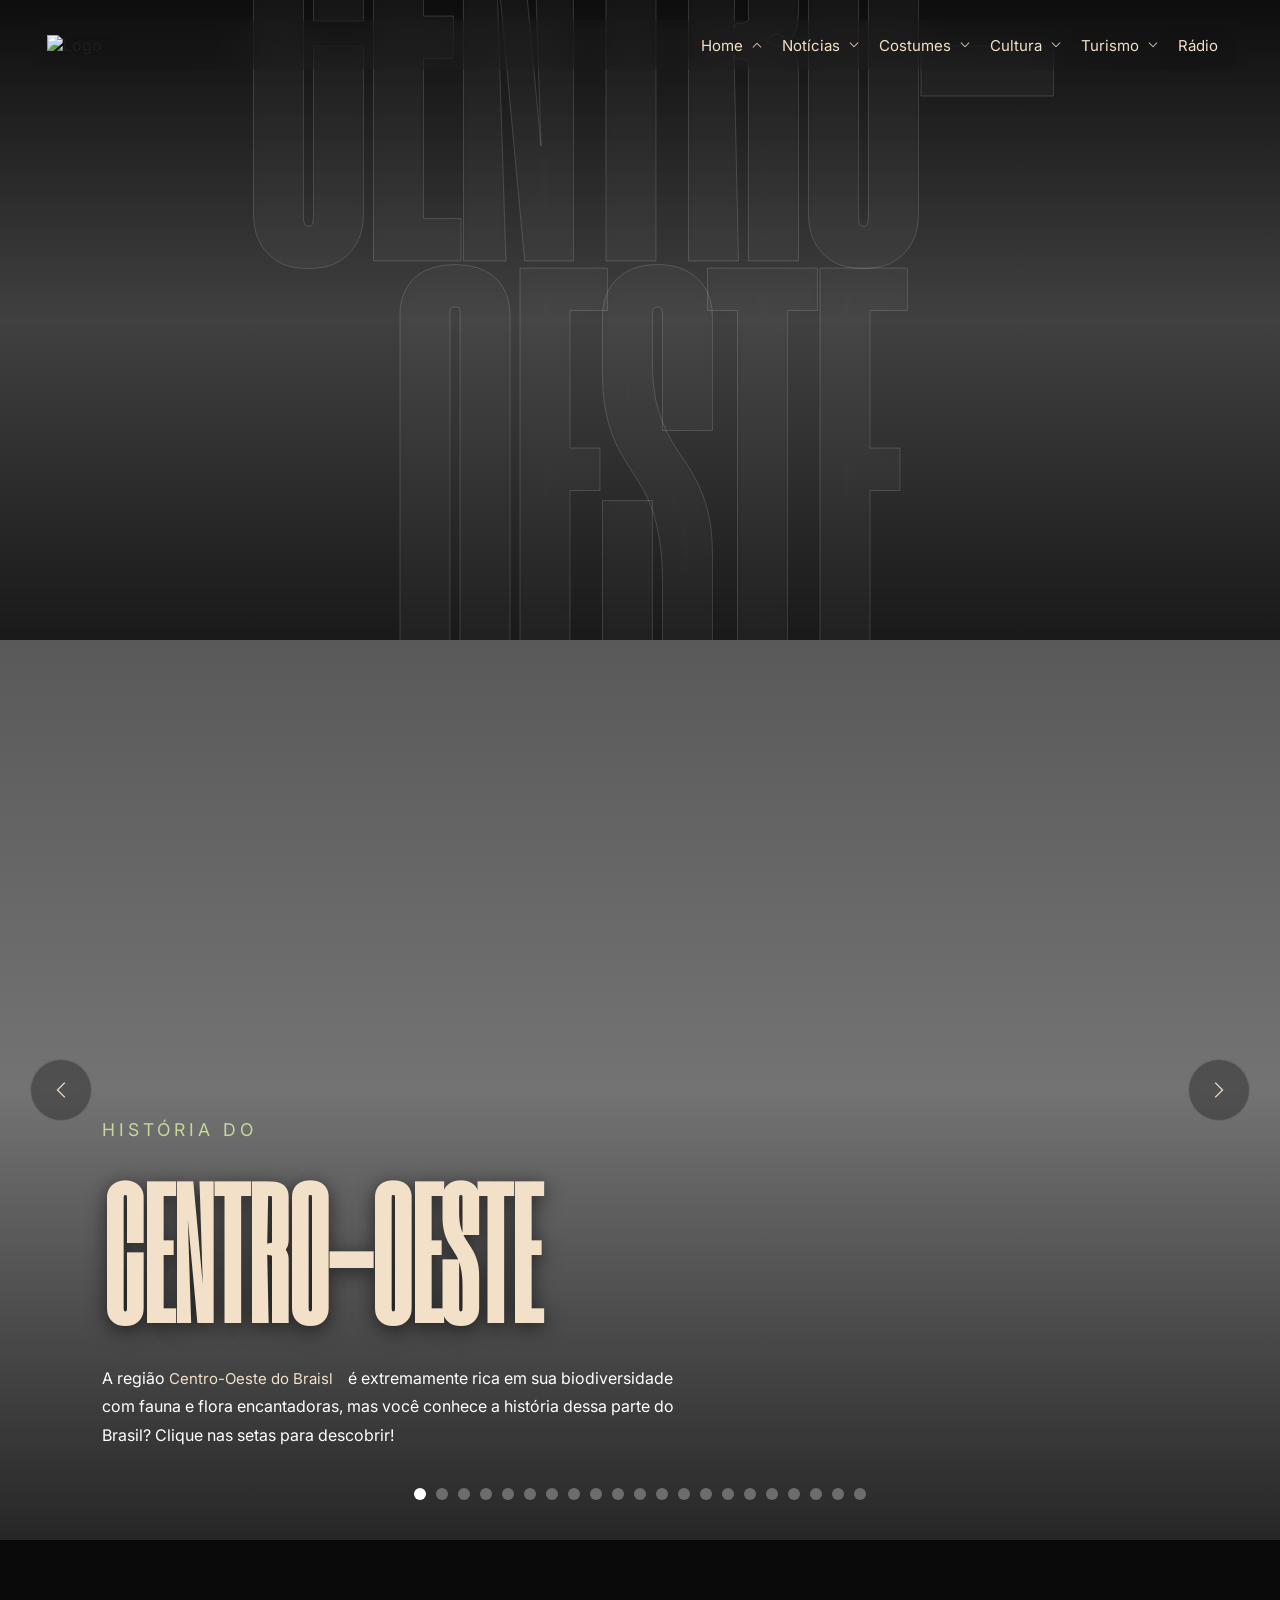
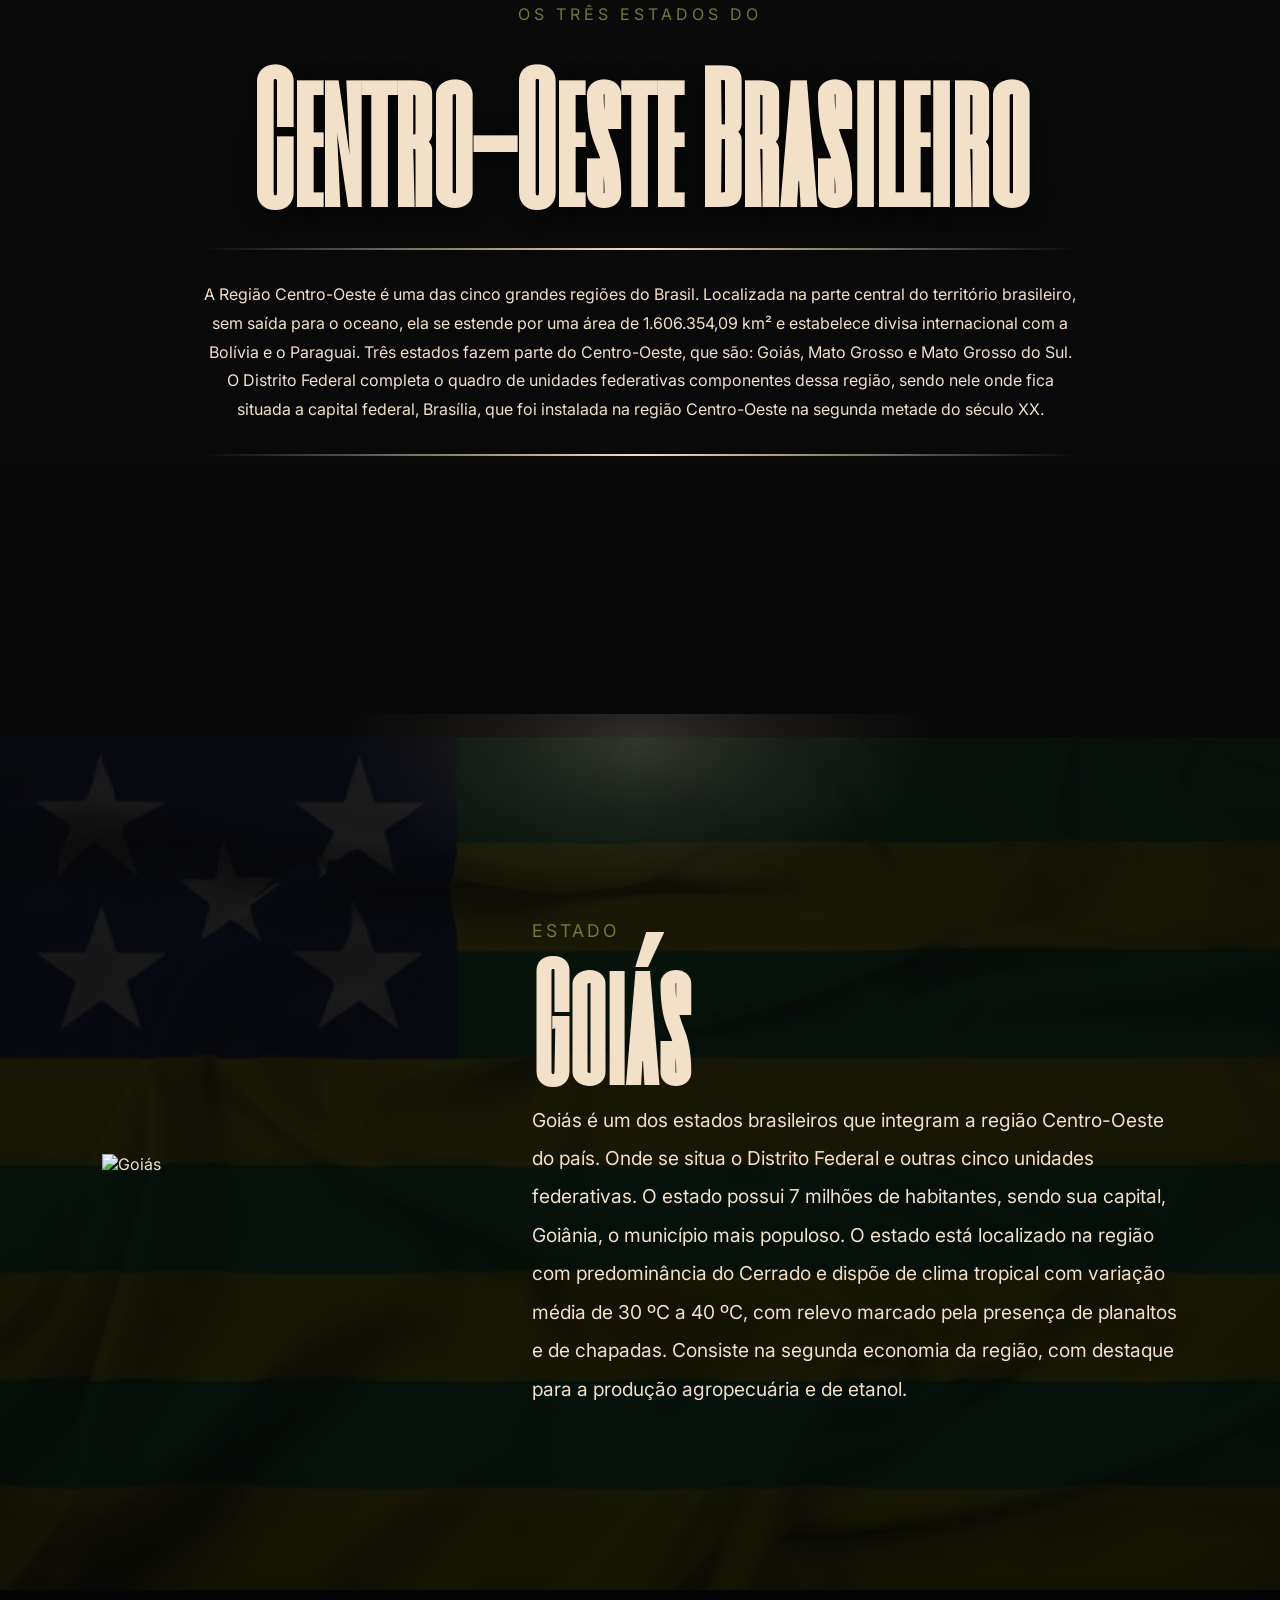
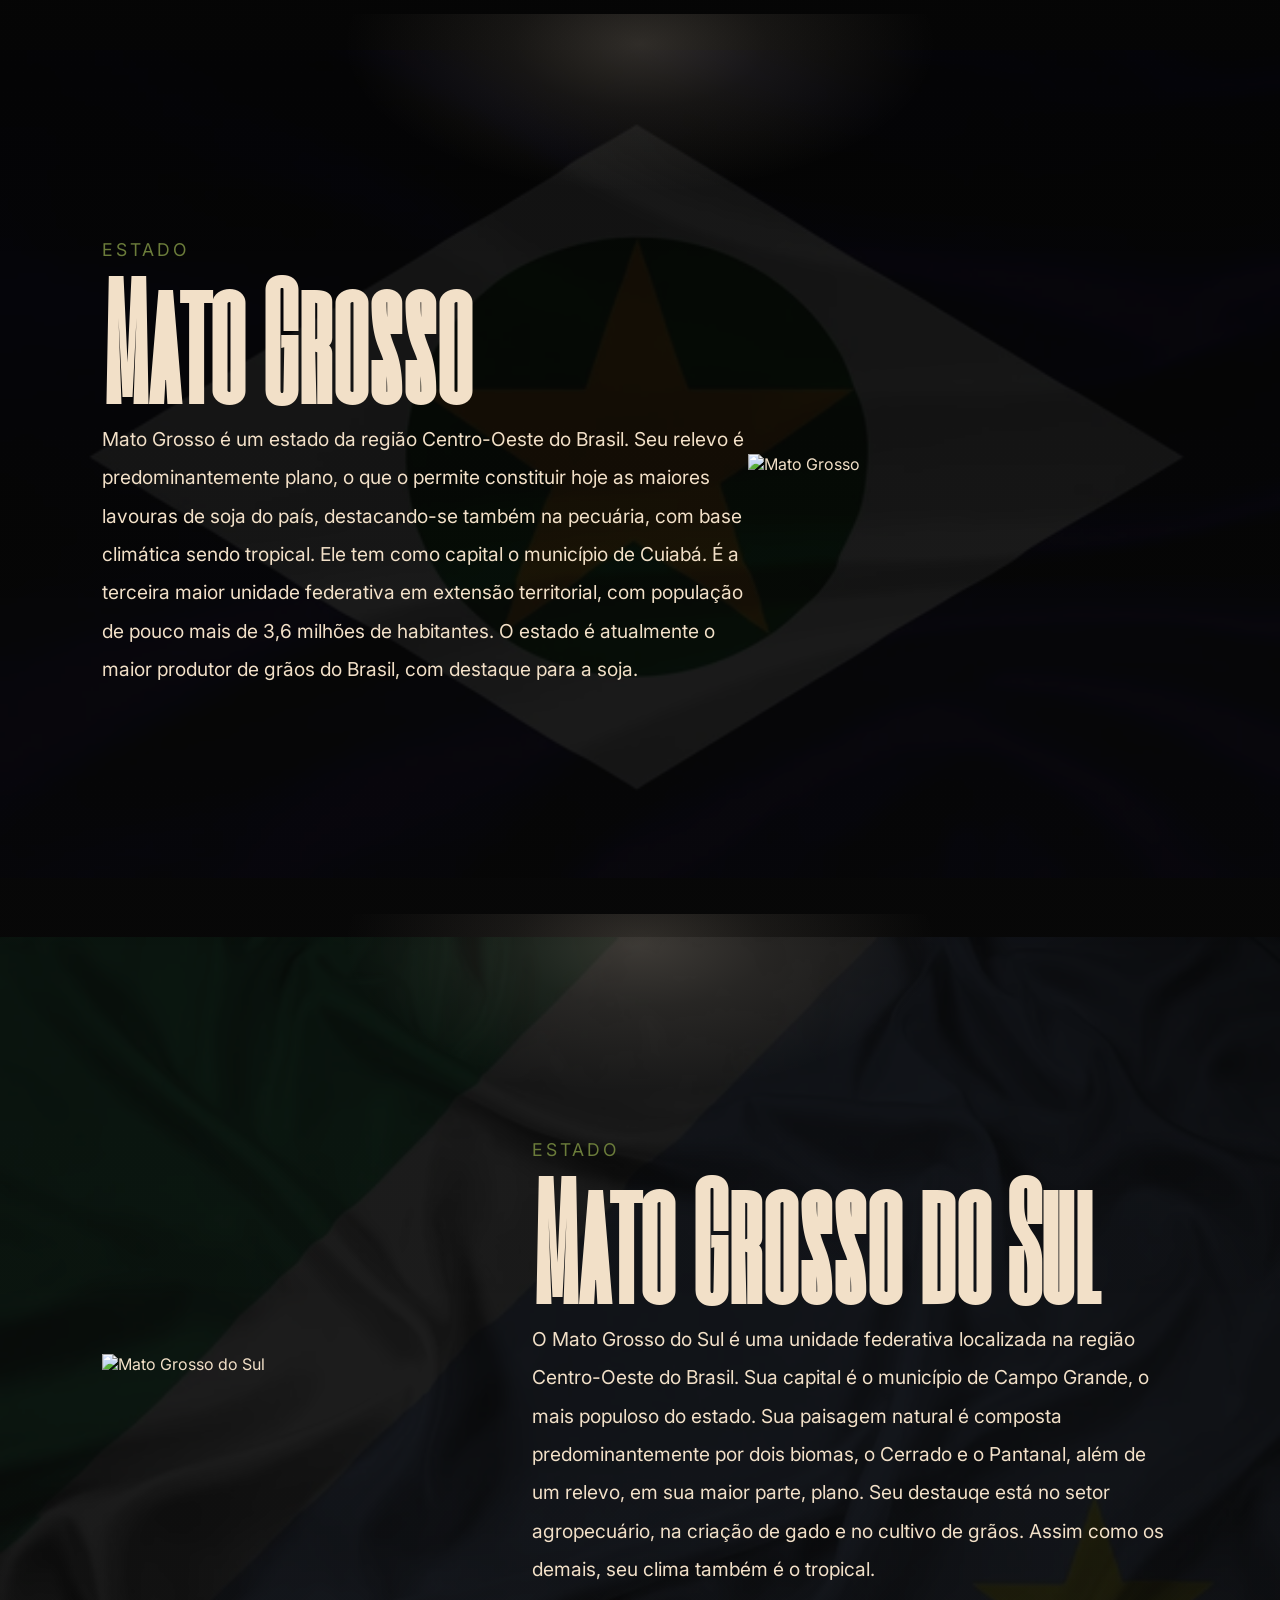
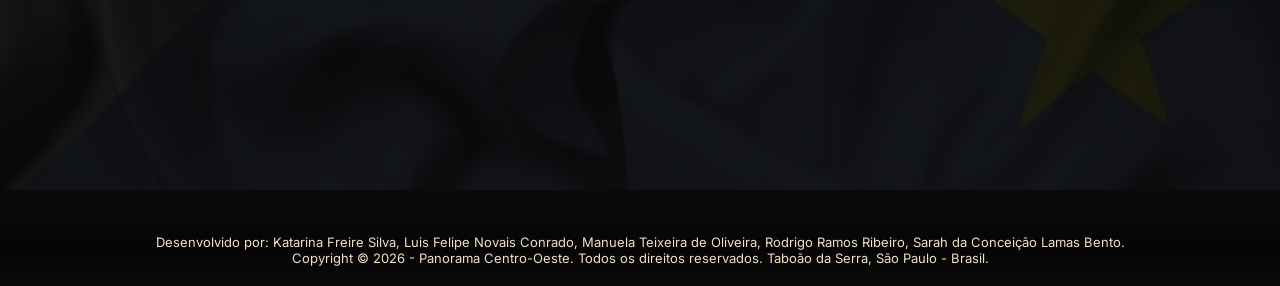
==== commit cb92af3c: "Site quase pronto." ====
--- a/index.html
+++ b/index.html
@@ -28,10 +28,9 @@
                     Notícias <span class="material-symbols-outlined"> keyboard_arrow_down </span>
                 </button>
                 <div class="dropdown-menu">
-                    <a href="./html/noticias.html#noticias-politica">Política</a>
-                    <a href="./html/noticias.html#noticias-economia">Economia</a>
-                    <a href="./html/noticias.html#noticias-meioAmbiente">Meio Ambiente</a>
-                    <a href="./html/noticias.html#noticias-agropecuaria">Agropecuária</a>
+                    <a href="./html/noticias.html#noticias-cc">Clima e Cotação</a>
+                    <a href="./html/noticias.html#noticias-na">Notícias Autorais</a>
+                    <a href="./html/noticias.html#noticias-tr">Tempo Real</a>
                 </div>
             </div>
 
@@ -41,7 +40,6 @@
                 </button>
                 <div class="dropdown-menu">
                     <a href="./html/costumes.html#costumes-girias">Gírias Tradicionais</a>
-                    <a href="./html/costumes.html#costumes-lingua">Influências Linguísticas</a>
                     <a href="./html/costumes.html#costumes-festas">Festas Tradicionais</a>
                 </div>
             </div>
@@ -52,7 +50,7 @@
                 </button>
                 <div class="dropdown-menu">
                     <a href="./html/cultura.html#cultura-danca">Danças Típicas</a>
-                    <a href="./html/cultura.html#cultura-gastronomia">Gastronomia</a>
+                    <a href="./html/cultura.html#cultura-musica">Música</a>
                     <a href="./html/cultura.html#cultura-literatura">Literatura</a>
                     <a href="./html/cultura.html#cultura-folclore">Folclore e Lendas</a>
                 </div>
@@ -65,16 +63,6 @@
                 <div class="dropdown-menu">
                     <a href="./html/turismo.html#turismo-roteiros">Roteiros</a>
                     <a href="./html/turismo.html#turismo-hospedagem">Hospedagem</a>
-                </div>
-            </div>
-
-            <div class="nav-item dropdown">
-                <button class="dropdown-toggle">
-                    Natureza <span class="material-symbols-outlined"> keyboard_arrow_down </span>
-                </button>
-                <div class="dropdown-menu align-right">
-                    <a href="./html/natureza.html#natureza-fauna">Fauna</a>
-                    <a href="./html/natureza.html#natureza-flora">Flora</a>
                 </div>
             </div>
 
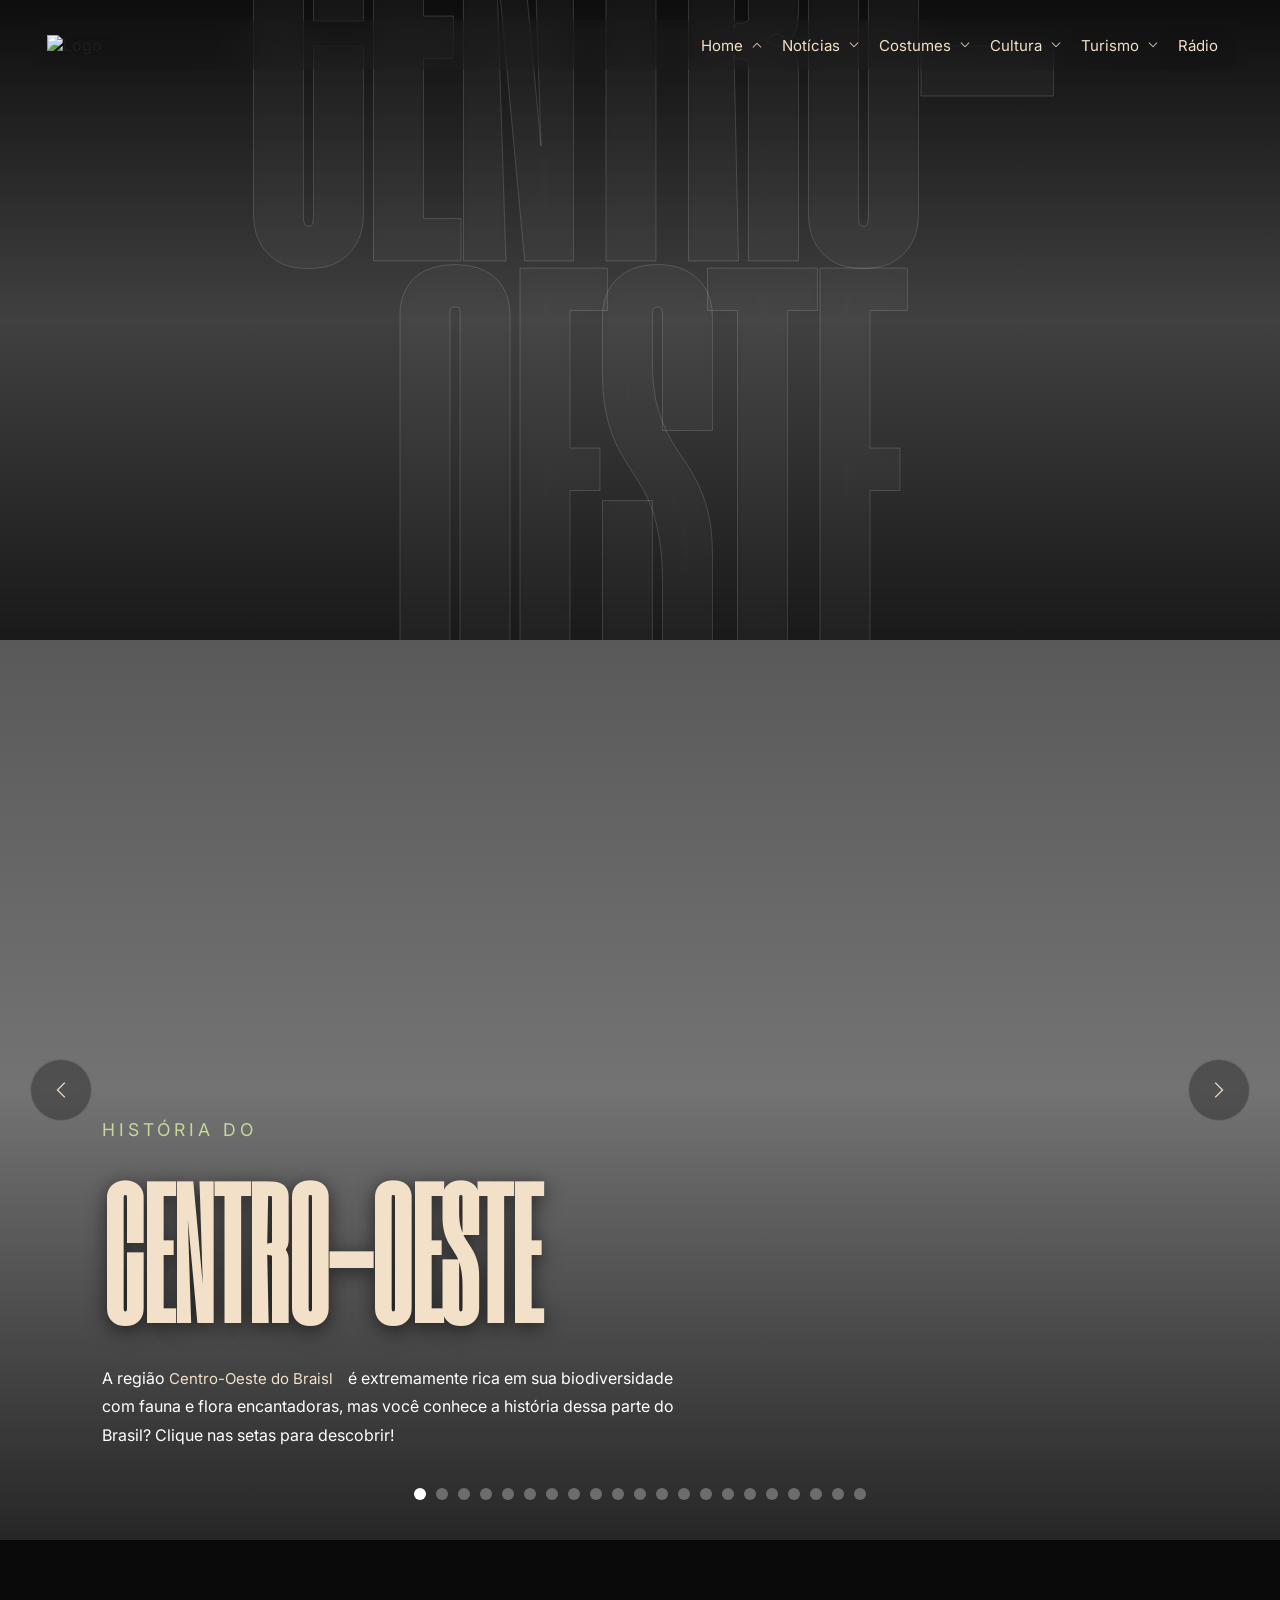
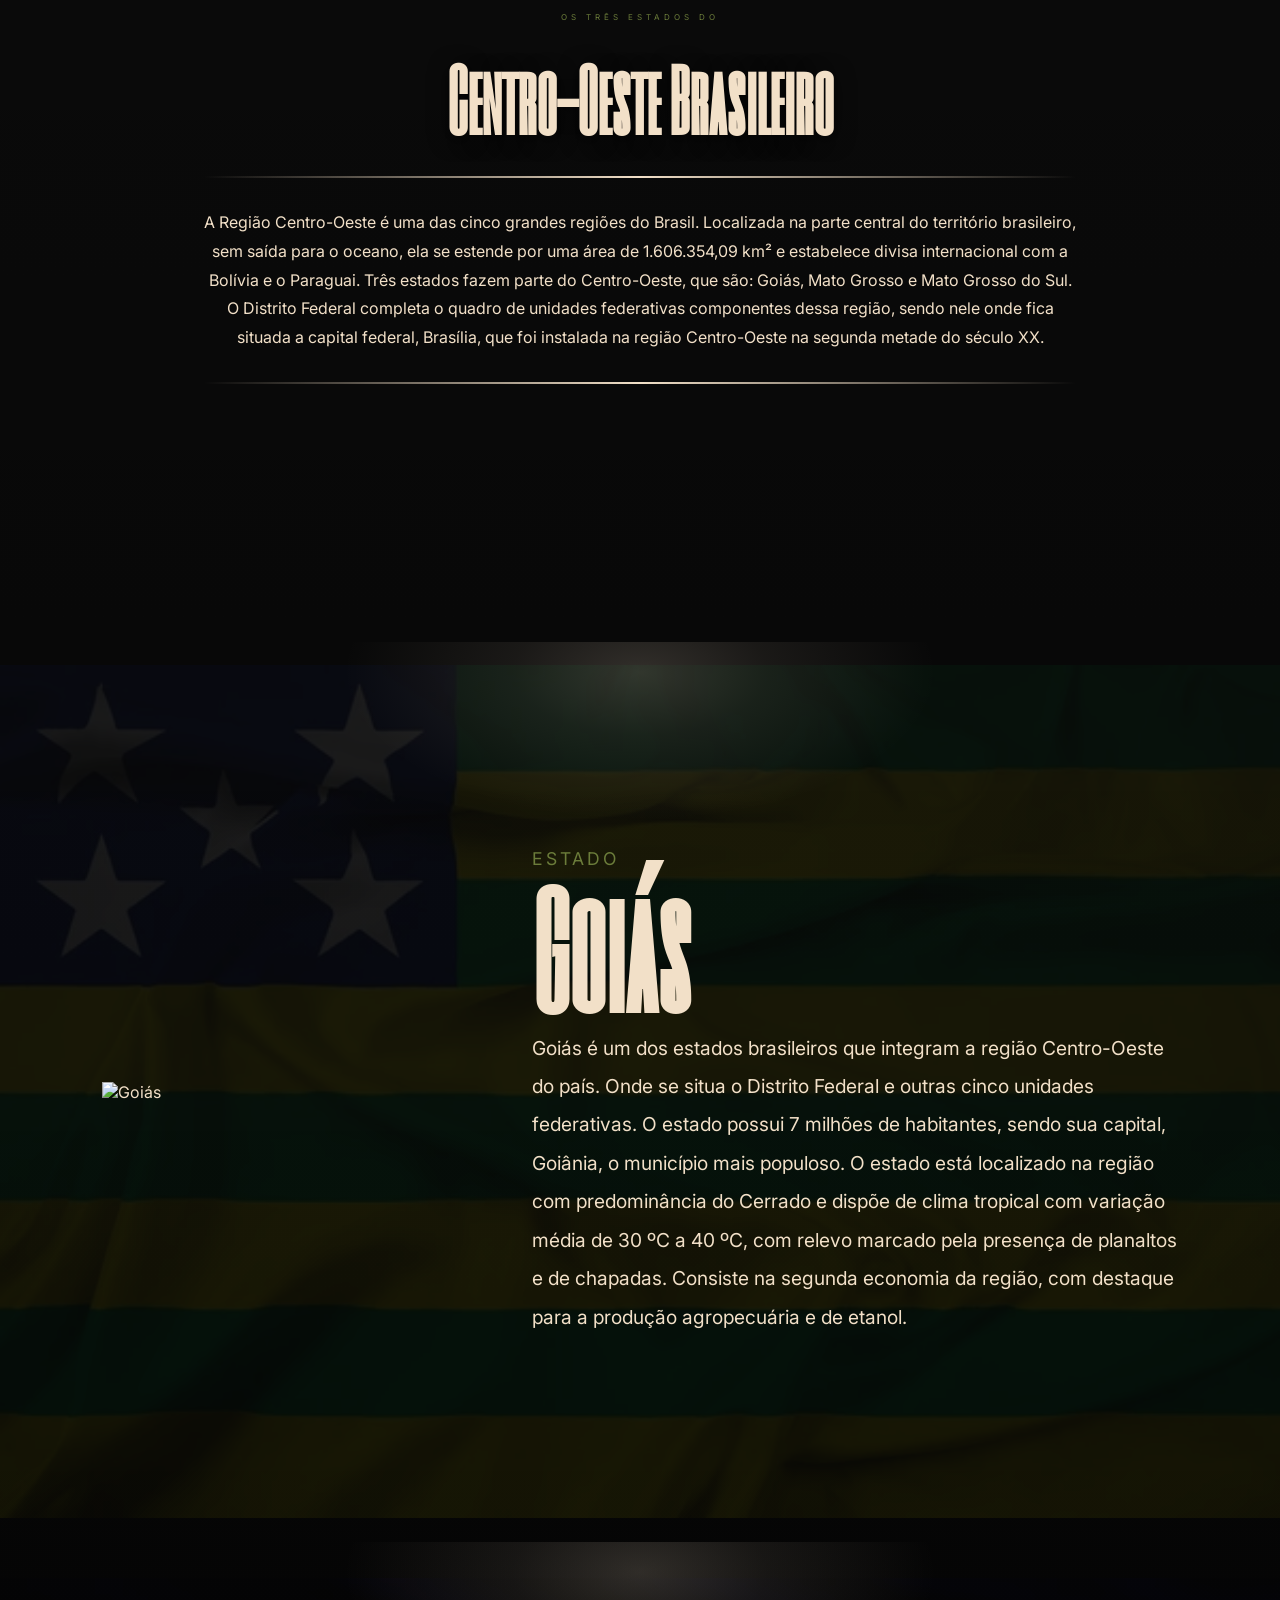
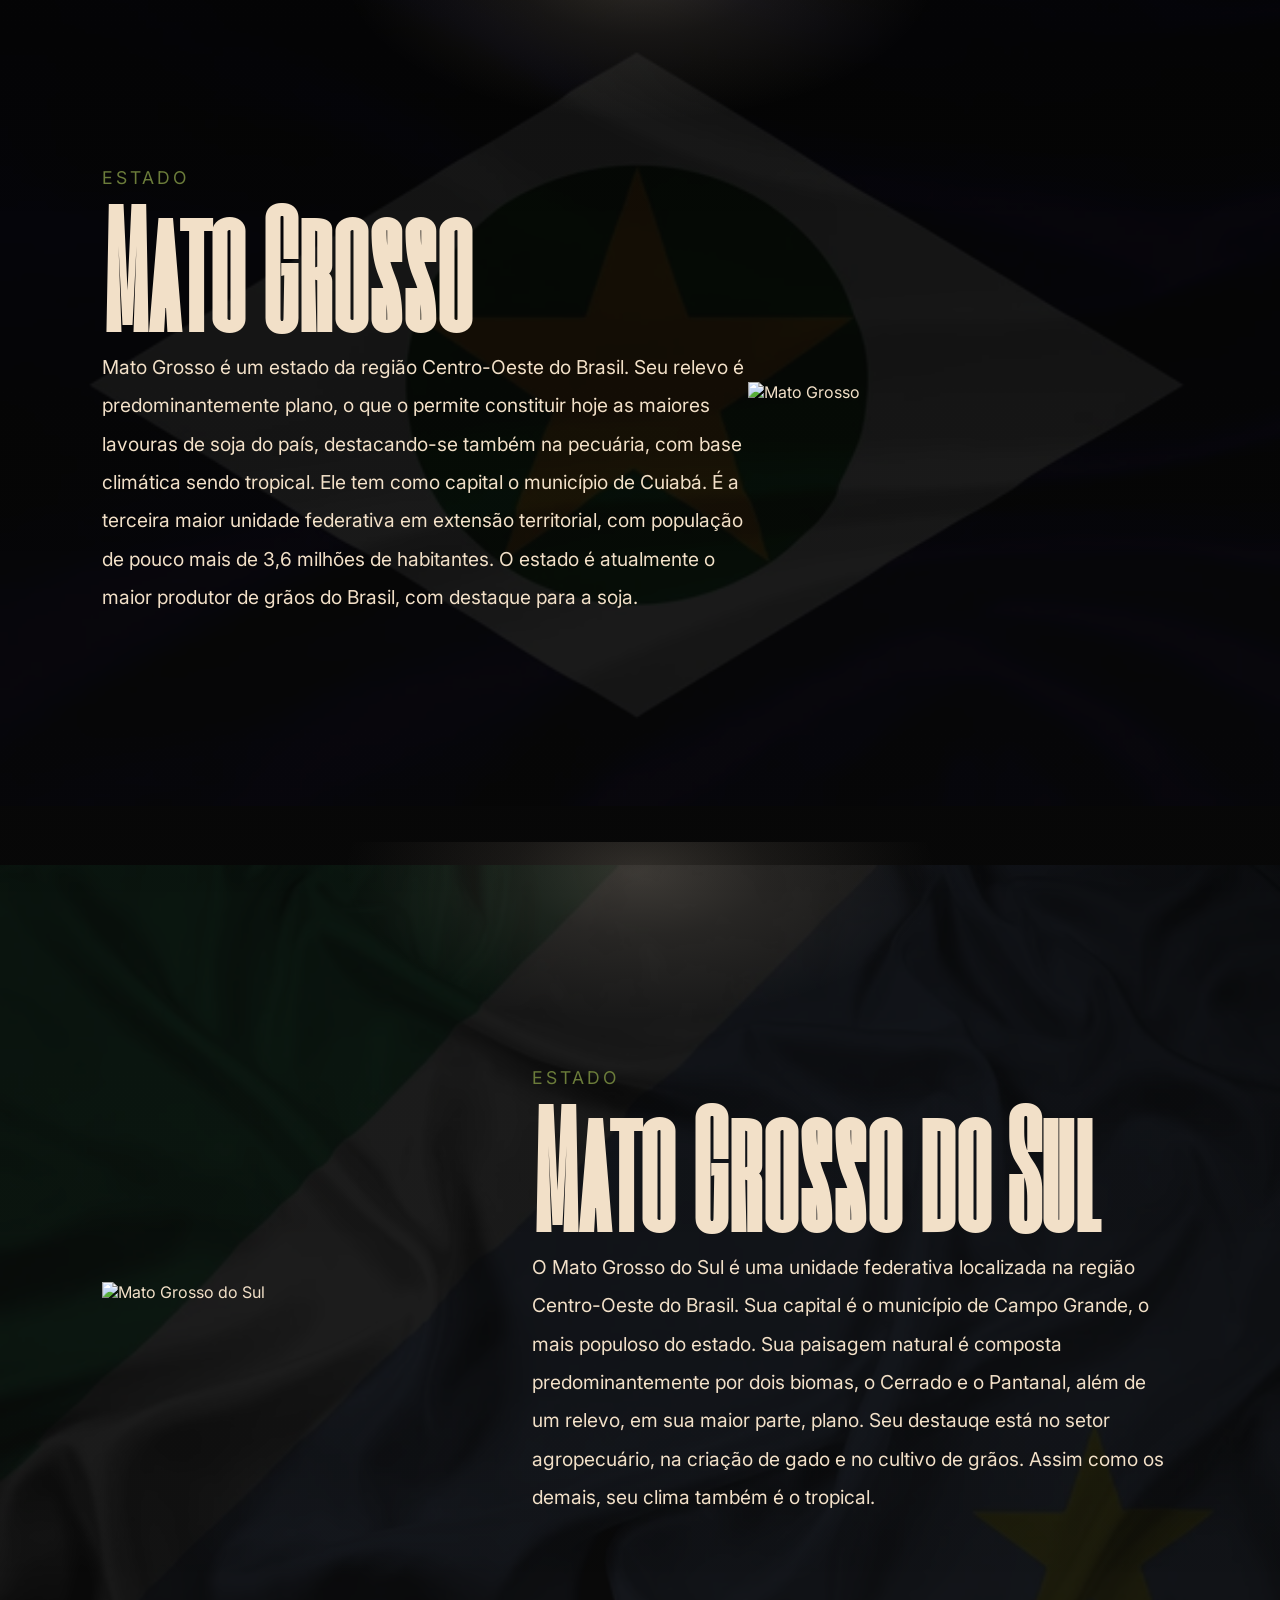
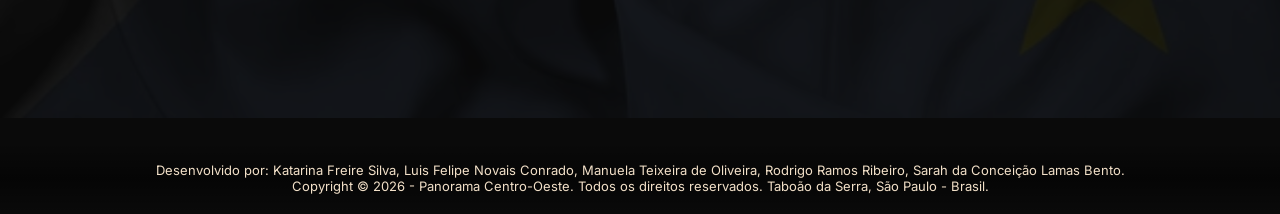
==== commit 2fbfa8ab: "Música normal." ====
--- a/index.html
+++ b/index.html
@@ -528,6 +528,6 @@
 </body>
 </html>
 <script src="./js/home.js"></script>
-<script src="../js/radio.js"></script>
+<script src="./js/radio.js"></script>
 <script src="script.js"></script>
 
--- a/style.css
+++ b/style.css
@@ -32,11 +32,6 @@
     --cor-verde-claro:   #8FA84E;
     --cor-verde-menta:   #C5D89A;
 
-    --cor-azul-ceu:      #4A90C4;
-    --cor-azul-profundo: #2C6A9A;
-    --cor-azul-claro:    #A8D4F0;
-    --cor-azul-mist:     #D6ECFA;
-
     --cor-laranja:       #E8732A;
     --cor-laranja-suave: #F0A56A;
     --cor-amarelo:       #F5C400;
@@ -82,7 +77,7 @@
 }
 
 main.pagina-interna {
-    padding: 8em 0;
+    padding: 64 0;
 }
 
 /* ================================================================
@@ -301,7 +296,7 @@
 
     overflow: hidden;
 
-    padding: 8em 0;
+    padding: 64 0;
 
     background:
         linear-gradient(
@@ -371,14 +366,14 @@
 
     letter-spacing: 4px;
 
-    font-size: 1em;
+    font-size: 8px;
 }
 
 .titulo-secao h2 {
 
     font-family: "Six Caps", sans-serif;
 
-    font-size: 10em;
+    font-size: 80px;
 
     line-height: .9;
 
@@ -393,7 +388,7 @@
 
     font-family: "Six Caps", sans-serif;
 
-    font-size: 5em;
+    font-size: 40px;
 
     line-height: .9;
 
